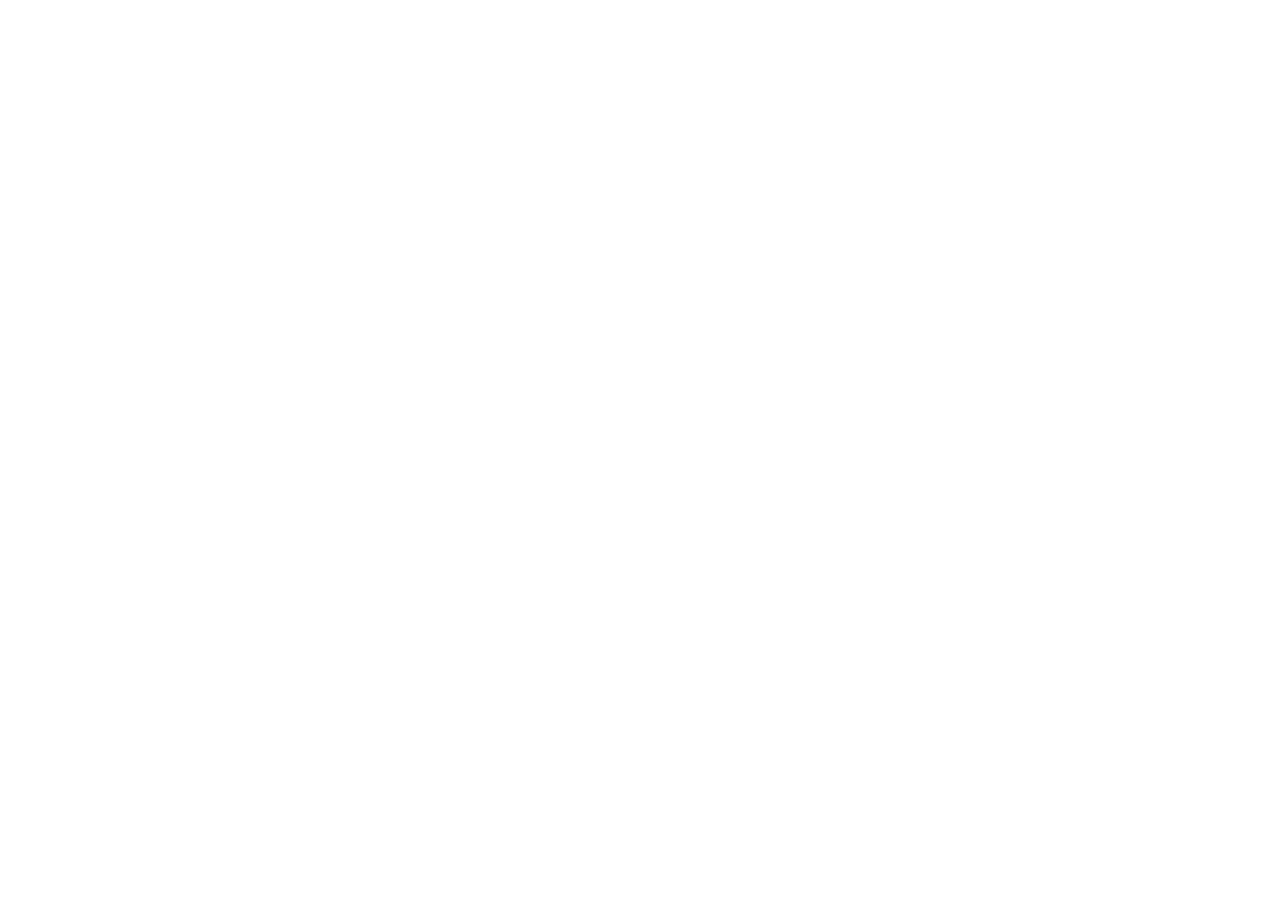
==== index.html @ 41c32188 "docs changes" ====
<!DOCTYPE html>
<html lang="en">
<head>
	<meta charset="UTF-8"/>
	<link rel="icon" type="image/svg+xml" href="/vite.svg"/>
	<meta name="viewport" content="width=device-width, initial-scale=1.0"/>
	<link href='https://unpkg.com/boxicons@2.1.4/css/boxicons.min.css' rel='stylesheet'>
	<link rel="preconnect" href="https://fonts.googleapis.com">
	<link rel="preconnect" href="https://fonts.gstatic.com" crossorigin>
	<link href="https://fonts.googleapis.com/css2?family=Quicksand:wght@300;400;500;600;700&display=swap" rel="stylesheet">
	<title>Docs | Artific UI</title>
	<link rel="stylesheet" href="/css/prism.css">
  <script type="module" crossorigin src="/assets/index-a09e6e87.js"></script>
  <link rel="modulepreload" crossorigin href="/assets/index-4036b115.js">
  <link rel="modulepreload" crossorigin href="/assets/index-681e4b07-a732b956.js">
  <link rel="stylesheet" href="/assets/index-49e34a03.css">
</head>
<body>
<div id="root"></div>
<!--<script src="/js/bootstrap.js"></script>-->

</body>
</html>
---- css/prism.css ----
code[class*=language-], pre[class*=language-] {
	color: #000;
	background: 0 0;
	text-shadow: none;
	font-family: Consolas, Monaco, 'Andale Mono', 'Ubuntu Mono', monospace;
	font-size: 1em;
	text-align: left;
	white-space: pre;
	word-spacing: normal;
	word-break: normal;
	word-wrap: normal;
	line-height: 1.5;
	-moz-tab-size: 4;
	-o-tab-size: 4;
	tab-size: 4;
	-webkit-hyphens: none;
	-moz-hyphens: none;
	-ms-hyphens: none;
	hyphens: none
}


.code-preview.dark-preview .code-preview-body, .code-preview.dark-preview .code-preview-body pre {
	background: #001e3c;
	text-shadow: none !important
}

.code-preview.dark-preview code[class*=language-], .code-preview.dark-preview pre[class*=language-] {
	color: #fff9c7;
	background: 0 0;
	text-shadow: none
}

.code-preview.dark-preview code[class*=language-] ::selection, .code-preview.dark-preview code[class*=language-]::selection, .code-preview.dark-preview pre[class*=language-] ::selection, .code-preview.dark-preview pre[class*=language-]::selection {
	text-shadow: none;
	background: hsl(210deg 100% 19% / 72%)
}

.code-preview.dark-preview .token.boolean, .code-preview.dark-preview .token.constant, .code-preview.dark-preview .token.number, .code-preview.dark-preview .token.property, .code-preview.dark-preview .token.symbol, .code-preview.dark-preview .token.tag, .token.deleted {
	color: #da00ffe6
}

.code-preview.dark-preview .token.punctuation {
	color: rgb(167 199 216)
}

.code-preview.dark-preview .token.atrule, .code-preview.dark-preview .token.attr-value, .code-preview.dark-preview .token.keyword {
	color: #25d393
}

.code-preview.dark-preview .language-css .token.string, .code-preview.dark-preview .style .token.string, .code-preview.dark-preview .token.entity, .code-preview.dark-preview .token.operator, .code-preview.dark-preview .token.url {
	color: #25d393
}

.code-preview.dark-preview .token.attr-name, .code-preview.dark-preview .token.builtin, .code-preview.dark-preview .token.selector, .code-preview.dark-preview .token.string, .token.char, .token.inserted {
	color: #2196f3
}

.code-preview.dark-preview .line-numbers > span:before {
	color: #708090
}

.code-preview.dark-preview .language-css .token.string, .code-preview.dark-preview .style .token.string, .code-preview.dark-preview .token.entity, .code-preview.dark-preview .token.operator, .code-preview.dark-preview .token.url {
	background: hsl(210deg 100% 19% / 57%)
}

code[class*=language-] ::-moz-selection, code[class*=language-]::-moz-selection, pre[class*=language-] ::-moz-selection, pre[class*=language-]::-moz-selection {
	text-shadow: none;
	background: #b3d4fc
}

code[class*=language-] ::selection, code[class*=language-]::selection, pre[class*=language-] ::selection, pre[class*=language-]::selection {
	text-shadow: none;
	background: rgba(141, 192, 255, .32)
}

@media print {
	code[class*=language-], pre[class*=language-] {
		text-shadow: none
	}
}

pre[class*=language-] {
	padding: 1em;
	margin: 0;
	overflow: auto
}


:not(pre) > code[class*=language-] {
	padding: .1em;
	border-radius: .3em;
	white-space: normal
}

.token.cdata, .token.comment, .token.doctype, .token.prolog {
	color: #708090
}

.token.punctuation {
	color: #999
}

.token.namespace {
	opacity: .7
}

.token.boolean, .token.constant, .token.deleted, .token.number, .token.property, .token.symbol, .token.tag {
	color: #750e86
}

.token.attr-name, .token.builtin, .token.char, .token.inserted, .token.selector, .token.string {
	color: #d94c20
}

.language-css .token.string, .style .token.string, .token.entity, .token.operator, .token.url {
	color: #9a6e3a;
	background: hsla(0, 0%, 100%, .5)
}

.token.atrule, .token.attr-value, .token.keyword {
	color: #2cffeb
}

.token.class-name, .token.function {
	color: #dd4a68
}

.token.important, .token.regex, .token.variable {
	color: #e90
}

.token.bold, .token.important {
	font-weight: 700
}

.token.italic {
	font-style: italic
}

.token.entity {
	cursor: help
}

pre[class*=language-].line-numbers {
	position: relative;
	padding-left: 0;
	counter-reset: linenumber
}

pre[class*=language-].line-numbers > code {
	position: relative;
	white-space: inherit
}

.line-numbers-rows > span {
	display: block;
	counter-increment: linenumber;
	font-size: 12px
}

.code-preview-footer {
	padding: 15px;
	border-top: 1px solid #dcdcdc;
	margin-top: 10px
}

.line-numbers-rows > span:before {
	content: counter(linenumber);
	color: #999;
	display: block;
	padding-right: .8em;
	text-align: right
}


/*==============================DARK MODE===================*/
.dark-mode-code .language-css .token.string,
.dark-mode-code .style .token.string,
.dark-mode-code .token.entity,
.dark-mode-code .token.operator,
.dark-mode-code .token.url {
	color: #69bdff;
	background: hsl(207deg 90% 54% / 27%);
	border-radius: 10px;
}

.dark-mode-code code[class*=language-], pre[class*=language-] {
	color: #fff9e4;
}

.dark-mode-code .token.attr-name,
.dark-mode-code .token.builtin,
.dark-mode-code .token.char,
.dark-mode-code .token.inserted,
.dark-mode-code .token.selector,
.dark-mode-code .token.string {
	color: #00f633;
}
---- assets/index-49e34a03.css ----
@import"https://unpkg.com/boxicons@2.1.1/css/boxicons.min.css";@import"https://fonts.googleapis.com/css2?family=Nunito+Sans:ital,wght@0,200;0,300;0,400;0,600;0,700;0,800;0,900;1,200;1,300;1,400;1,600;1,700;1,800;1,900&display=swap";*{outline:0;box-sizing:border-box}html{box-sizing:border-box;-webkit-font-smoothing:antialiased}html,body{font-family:var(--body-font)!important;font-weight:500!important;font-size:1rem}h1,h2,h3,h4,h5,h6{font-family:var(--body-font)!important;font-weight:700!important}img{max-width:100%}:root{--body-font: "Quicksand", sans-serif;--theme-bg: #fff;--body-color: #46464e;--button-bg: rgb(243, 246, 249);--border-color: rgb(224, 227, 231);--video-bg: #252936;--delay: 0s;--stroke-width: 1.5;--stroke: var(--body-color);--stroke-line-cap: round;--stroke-line-join: round}body{color:var(--body-color);padding:0;margin:0;width:100%;min-height:100vh}.container-div{height:100vh;display:flex;overflow:hidden;width:100%;box-shadow:0 20px 50px #0000004d;position:relative}.sidebar{width:280px;height:100%;padding:20px;display:flex;flex-direction:column;flex-shrink:0;transition-duration:.2s;overflow-y:auto;overflow-x:hidden;background:var(--light)}.logo{width:30px;height:30px;align-items:center;justify-content:center}span.logo-span{text-transform:uppercase;font-size:23px;display:inline-block;margin-left:10px}.logo-expand{display:flex;align-items:center}.logo-expand{text-decoration:none;color:var(--dark);font-size:19px;font-weight:600;line-height:34px}.sidebar-link.is-active{background:var(--primary);font-weight:600;color:var(--primary-text)}.sidebar-link.is-active .display-icon{color:#fff}@-webkit-keyframes bottom{0%{transform:translateY(100px);opacity:0}to{opacity:1;transform:none}}@keyframes bottom{0%{transform:translateY(100px);opacity:0}to{opacity:1;transform:none}}.side-menu{display:flex;flex-direction:column}.side-menu a{display:flex;align-items:center;text-decoration:none;color:var(--body-color);z-index:1}.sidebar-link i.display-icon{font-size:18px;margin-right:10px;background:none;border-radius:50%;color:var(--primary-color)}.arrow-wrap{font-size:20px;line-height:0;margin-left:auto}.nested .sidebar-link{border-radius:10px}.sidebar-link{margin:3px 0;padding:7px 11px;border-radius:12px;font-size:14px;font-weight:600;position:relative}.sidebar-link:hover:not(.is-active){background:white}.side-menu.nested{padding-left:15px;position:relative}.side-menu.nested{margin-left:22px}.side-menu.nested:before{content:"";height:calc(100% - 10px);position:absolute;width:15px;background:none;left:-2px;top:-7px;border:none;border-bottom-left-radius:5px;border-color:#dcdcdc;border-left-width:2px;border-left-style:solid;border-bottom:2px solid gainsboro}.side-menu svg,.icon-svg{width:20px!important;height:20px!important;border-radius:10px;flex-shrink:0;margin-right:10px;stroke-width:var(--stroke-width)}.side-menu svg path,.icon-svg path{stroke-width:var(--stroke-width);stroke:var(--stroke);stroke-linecap:var(--stroke-line-cap);stroke-linejoin:var(--stroke-line-join)}.is-active svg path{stroke:#fff}.side-menu svg:hover{color:#fff}.side-title{font-size:12px;letter-spacing:.07em;margin-bottom:24px}code{margin:0 5px}.side-wrapper{border-bottom:1px solid var(--border-color);padding:25px 0;width:100%}.side-wrapper+.side-wrapper{border-bottom:none}.wrapper{display:flex;flex-direction:column;flex-grow:1;overflow:auto}.code-div{width:100%;position:relative;background:black;box-shadow:#64646f33 0 7px 29px;padding:15px;border-radius:13px;margin-bottom:20px}.code-div *{margin-bottom:0!important}.header{display:flex;align-items:center;flex-shrink:0;padding:12px 30px;background-color:#fffc;backdrop-filter:blur(10px);position:sticky;top:0;z-index:999;border:1px solid var(--border-color)}.progress-header-bar{position:sticky;top:63.6px;z-index:999}.search-bar{height:38px;display:flex;width:100%;max-width:250px;margin-left:auto;position:relative;cursor:pointer}.search-bar input{width:100%;height:100%;background-color:var(--button-bg);border-radius:10px;font-family:var(--body-font);font-size:14px;font-weight:600;padding:5px 16px 5px 35px;box-shadow:0 0 0 2px #868ca005;border:1px solid var(--border-color);color:#3e5060}.shortcut{position:absolute;right:10px;top:50%;transform:translateY(-50%);background:white!important}.search-icon{position:absolute!important;font-size:18px!important;color:var(--primary-color);border-width:1px!important;height:100%}.search-bar input::placeholder{color:#3e5060}.user-settings{display:flex;align-items:center;padding-left:20px;flex-shrink:0}.user-settings svg{width:10px;flex-shrink:0}@media screen and (max-width: 575px){.user-settings svg{display:none}}.user-settings .notify{position:relative}.user-settings .notify svg{width:20px;margin-left:24px;flex-shrink:0}.user-settings .notify .notification{width:8px;height:8px;border-radius:50%;background-color:#ec5252;position:absolute;right:1px;border:1px solid var(--theme-bg);top:-2px}@media screen and (max-width: 575px){.user-settings .notify .notification{display:none}}.user-img{width:30px;height:30px;flex-shrink:0;-o-object-fit:cover;object-fit:cover;border-radius:50%}.user-name{color:#fff;font-size:14px;margin:0 6px 0 12px}@media screen and (max-width: 575px){.user-name{display:none}}.main-container{gap:30px}.right-sidebar{position:sticky;top:112px;right:0;left:unset;max-height:calc(100vh - 224px);overflow:auto}.right-sidebar .side-menu{overflow:auto;height:100%;flex-wrap:wrap;display:block;padding-right:10px}.right-sidebar.sidebar{width:100%;border-radius:15px;padding:10px}.anim{-webkit-animation:bottom .8s var(--delay) both;animation:bottom .8s var(--delay) both}.main-header{font-size:30px;color:#fff;font-weight:700;padding-bottom:20px;position:sticky;top:0;left:0;background:linear-gradient(to bottom,#1f1d2b 0,#1f1d2b 78%,rgba(31,29,43,0) 100%);z-index:11}.main-blogs{display:flex;align-items:center;width:100%}.main-blog__author{display:flex;align-items:center;padding-bottom:10px}.main-blog__author.tips{flex-direction:column-reverse;align-items:flex-start}.main-blog__title{font-size:25px;max-width:60%;font-weight:600;letter-spacing:1px;color:#fff;margin-bottom:10px}.main-blog{background-image:url(https://assets.codepen.io/3364143/skate-removebg-preview.png);background-size:80%;background-position-x:141%;background-color:#31abbd;display:flex;flex-direction:column;width:100%;padding:15px 30px;border-radius:20px;align-self:stretch;overflow:hidden;position:relative;transition:background .3s;background-repeat:no-repeat;margin-bottom:30px}.main-blog+.main-blog .author-img{border-color:#ffffffbf;margin-top:14px}.main-blog+.main-blog .author-img__wrapper svg{border-color:#ffe6b2;color:#e7bb7d}.main-blog+.main-blog .author-detail{margin-left:0}.main-blog__time{background:rgba(21,13,13,.44);color:#fff;padding:3px 8px;font-size:12px;border-radius:6px;position:absolute;right:20px;bottom:20px}.author-img{width:42px;height:42px;border:1px solid rgba(255,255,255,.75);padding:4px;border-radius:50%;-o-object-fit:cover;object-fit:cover}.author-img__wrapper{position:relative;flex-shrink:0}.author-img__wrapper svg{width:16px;padding:2px;background-color:#fff;color:#0daabc;border-radius:50%;border:2px solid #0daabc;position:absolute;bottom:5px;right:0}.author-name{font-size:15px;color:#fff;font-weight:500;margin-bottom:0}.author-info{font-size:13px;font-weight:400;color:#fff}.author-detail{margin-left:10px}.seperate{width:3px;height:3px;display:inline-block;vertical-align:middle;border-radius:50%;background-color:#fff;margin:0 6px}@media screen and (max-width: 735px){.main-blogs{flex-wrap:wrap}.main-blog,.main-blog+.main-blog{width:100%}.main-blog+.main-blog{margin-left:0;margin-top:20px;background-size:cover}}::-webkit-scrollbar{width:6px;border-radius:10px}::-webkit-scrollbar-thumb{background-color:var(--secondary);border-radius:10px}button.btn.icon-btn{padding:calc(var(--btn-padding) / 1.3);border-width:1px!important;border-color:var(--border-color)!important;background:none!important}button.btn.icon-btn:hover{background:var(--button-bg)!important}button.icon-btn img{width:20px;height:20px}.sidebar-overlay{position:fixed;top:0;left:0;right:0;bottom:0;width:100%;height:100%;background:#00000033;z-index:9999;backdrop-filter:blur(10px)}button.icon-btn svg path{--stroke-width: 2px;stroke-width:var(--stroke-width);stroke:var(--primary-color);stroke-linecap:var(--stroke-line-cap);stroke-linejoin:var(--stroke-line-join)}button.btn.copy-btn{background:#353535;position:absolute;top:15px;right:15px;margin-right:0}.controls{margin:30px 0}.sidebar{transition:all .5s ease}.side-menu.nested{height:0;overflow:hidden}@media screen and (max-width: 1200px){.sidebar.left-sidebar{left:-100vh;position:fixed;z-index:9999;top:0;height:100vh;max-width:100%}.sidebar.left-sidebar.open{left:0}}@media screen and (max-width: 992px){.main-column{max-width:65%!important;width:65%!important;min-width:65%!important}.right-column{max-width:35%!important;width:35%!important;min-width:35%!important}}@media screen and (max-width: 650px){.main-column{max-width:100%!important;width:100%!important;min-width:100%!important;padding:0!important}.header{padding:10px 15px}.right-column,.header span.logo-span{display:none}button.btn.icon-btn{margin-right:0;margin-left:5px}.progress-header-bar{top:59.6px}.search-bar{width:151px}.lg-show button.btn.icon-btn{margin-left:0}.search-bar input{font-size:12px}.user-settings{padding-left:5px}}@media screen and (max-width: 400px){.search-bar{display:none}.user-settings{margin-left:auto}.progress-header-bar{top:55.2px}}:root{--accordion-box-shadow: rgba(0, 0, 0, .1) 0px 1px 2px 0px;--accordion-border-radius: 5px;--accordion-padding: 15px;--accordion-font-size: 16px;--accordion-margin: 10px;--accordion-border-width: 2px;--accordion-background: white;--accordion-background-color: white;--accordion-text: inherit}._accordion_zapda_25{font-family:Nunito Sans,sans-serif,system-ui,-apple-system,Segoe UI,Roboto,Helvetica Neue,Arial,Noto Sans,Liberation Sans,sans-serif,"Apple Color Emoji","Segoe UI Emoji",Segoe UI Symbol,"Noto Color Emoji";line-height:1.5;font-weight:400;font-size:var(--font-size);-moz-box-shadow:var(--accordion-box-shadow);-webkit-box-shadow:var(--accordion-box-shadow);box-shadow:var(--accordion-box-shadow);border-radius:var(--accordion-border-radius);margin-bottom:var(--accordion-margin)}._accordion-header_zapda_49{color:var(--accordion-text);padding:var(--accordion-padding);border-radius:var(--accordion-border-radius);font-weight:600;position:relative;padding-right:calc(var(--accordion-padding) * 3);cursor:pointer;background:var(--accordion-background);user-select:none;border:none;width:100%;text-align:left}._accordion-header_zapda_49:focus{outline:2px solid red}._accordion-header_zapda_49:before{position:absolute;content:"";top:calc(50% - 5px);right:calc(var(--accordion-margin) + 15px);width:calc(var(--accordion-font-size) - 6px);height:calc(var(--accordion-font-size) - 6px);border:2px solid var(--accordion-text);-webkit-transform:rotate(-45deg);-ms-transform:rotate(-45deg);transform:rotate(-45deg);transform-origin:center;border-top:0;border-left:0}._accordion-open_zapda_119 ._accordion-header_zapda_49:before{-webkit-transform:rotate(45deg) translateY(-50%);-ms-transform:rotate(45deg) translateY(-50%);transform:rotate(45deg) translateY(-50%)}._accordion-text_zapda_131{color:inherit;font-weight:600;display:flex;align-items:center}._accordion-disabled_zapda_145{cursor:not-allowed;opacity:.8}._accordion-icon-left_zapda_155{margin:0 var(--accordion-margin) 0 0}._accordion-icon-right_zapda_163{margin:0 0 0 auto;font-size:var(--accordion-font-size)}._accordion-indicator-left_zapda_173 ._accordion-header_zapda_49:before{right:unset;left:calc(var(--accordion-margin) + 8px)}._accordion-indicator-left_zapda_173 ._accordion-header_zapda_49{padding-right:var(--accordion-padding);padding-left:calc(var(--accordion-padding) * 3)}._accordion-panel_zapda_193{margin:0 0 var(--accordion-margin) 0;padding:0 var(--accordion-padding) 0 var(--accordion-padding);border-radius:0 0 var(--accordion-border-radius) var(--accordion-border-radius);height:0;overflow:hidden}._accordion-open_zapda_119 ._accordion-panel_zapda_193{height:inherit}._accordion-body_zapda_217{color:var(--text)}._accordion-body_zapda_217 :last-child{margin-bottom:0}._accordion-rounded_zapda_237{--accordion-border-radius: 10px}._accordion-no-radius_zapda_245{--accordion-border-radius: 0px}._accordion-pill_zapda_253{--accordion-border-radius: 50px}._accordion-pill_zapda_253 ._accordion-header_zapda_49{padding:var(--accordion-padding) calc(var(--accordion-padding) * 3) var(--accordion-padding) calc(var(--accordion-padding) * 2)}._accordion-primary_zapda_275{--accordion-background: var(--primary);--accordion-background-color: var(--primary-color);--accordion-text: var(--primary-text)}._accordion-secondary_zapda_287{--accordion-background: var(--secondary);--accordion-background-color: var(--secondary-color);--accordion-text: var(--secondary-text)}._accordion-light_zapda_299{--accordion-background: var(--light);--accordion-background-color: var(--light-color);--accordion-text: var(--light-text)}._accordion-dark_zapda_311{--accordion-background: var(--dark);--accordion-background-color: var(--dark-color);--accordion-text: var(--dark-text)}._accordion-outlined_zapda_331 ._accordion_zapda_25{border:var(--accordion-border-width) solid var(--accordion-background)}._accordion-outlined_zapda_331 ._accordion-header_zapda_49{border-radius:calc(var(--accordion-border-radius) - 3px)}._accordion-outlined_zapda_331 ._accordion_zapda_25 ._accordion-panel_zapda_193{margin-bottom:0}._accordion-separate_zapda_355 ._accordion_zapda_25{-moz-box-shadow:none;-webkit-box-shadow:none;box-shadow:none}._accordion-separate_zapda_355 ._accordion-panel_zapda_193{margin:var(--accordion-margin) 0;background:var(--accent-bg);border-radius:var(--accordion-border-radius)}._accordion-attached_zapda_379{-moz-box-shadow:var(--accordion-box-shadow);-webkit-box-shadow:var(--accordion-box-shadow);box-shadow:var(--accordion-box-shadow);border-radius:var(--accordion-border-radius)}._accordion-attached_zapda_379 ._accordion_zapda_25{box-shadow:none}._accordion-attached_zapda_379 ._accordion_zapda_25,._accordion-attached_zapda_379 ._accordion_zapda_25 ._accordion-panel_zapda_193{margin-bottom:0}._accordion-attached_zapda_379 ._accordion_zapda_25 ._accordion-header_zapda_49{border-radius:0;border-bottom:var(--accordion-border-width) solid var(--border-color)}._accordion-attached_zapda_379 ._accordion_zapda_25:first-child ._accordion-header_zapda_49{border-top-left-radius:var(--accordion-border-radius);border-top-right-radius:var(--accordion-border-radius)}._accordion-attached_zapda_379 ._accordion_zapda_25:last-child ._accordion-header_zapda_49{border-bottom-left-radius:var(--accordion-border-radius);border-bottom-right-radius:var(--accordion-border-radius)}._accordion-extra-large_zapda_445{--accordion-padding: 25px;--accordion-font-size: 20px;--accordion-margin: 20px}._accordion-large_zapda_457{--accordion-padding: 20px;--accordion-font-size: 18px;--accordion-margin: 15px}._accordion-small_zapda_469{--accordion-padding: 10px;--accordion-font-size: 14px;--accordion-margin: 13px}._accordion-extra-small_zapda_481{--accordion-padding: 5px;--accordion-font-size: 13px;--accordion-margin: 5px}:root{--main-bg: #fff;--bg-alt: #dddddd2b;--font-size: 1rem;--text: hsla(222, 26%, 25%, 1);--link-color: hsla(231, 86%, 59%, 1);--scroll-bg: #f1f1f1;--border-color: #eeeeee;--accent-bg: #f4f4f4;--hover-box-shadow: hsla(240, 2%, 90%, 1);--z-index-dropdown: 1000;--z-index-sticky: 1020;--z-index-fixed: 1030;--z-index-modal-backdrop: 1040;--z-index-offcanvas: 1050;--z-index-modal: 1060;--z-index-popover: 1070;--z-index-tooltip: 1080;--primary: hsla(235, 100%, 50%, 1);--primary-color: var(--primary);--primary-text: hsl(0, 0%, 100%);--primary-hover: hsla(230, 87%, 45%, 1);--primary-color-hover: var(--primary-hover);--primary-text-hover: white;--primary-hover-box-shadow: hsla(235, 100%, 90%, 1);--secondary: hsla(332deg, 96%, 48%, 1);--secondary-color: var(--secondary);--secondary-text: hsl(0, 0%, 100%);--secondary-hover: hsla(332, 96%, 33%, 1);--secondary-color-hover: var(--secondary-hover);--secondary-text-hover: white;--secondary-hover-box-shadow: hsla(332, 96%, 90%, 1);--light: hsla(180, 23%, 95%, 1);--light-alt: var(--light);--light-color: var(--light);--light-text: hsl(221, 18%, 34%);--light-hover: hsla(180, 23%, 90%, 1);--light-color-hover: var(--light-hover);--light-text-hover: white;--light-hover-box-shadow: hsla(180, 23%, 90%, 1);--dark: hsla(0, 0%, 16%, 1);--dark-color: var(--dark);--dark-text: hsl(0, 0%, 100%);--dark-hover: hsla(0, 0%, 11%, 1);--dark-color-hover: var(--dark-hover);--dark-text-hover: white;--dark-hover-box-shadow: hsla(0, 0%, 90%, 1)}@font-face{font-family:Segoe UI;src:url(https://static2.sharepointonline.com/files/fabric/assets/fonts/segoeui-westeuropean/segoeui-light.woff2) format("woff2"),url(https://static2.sharepointonline.com/files/fabric/assets/fonts/segoeui-westeuropean/segoeui-light.woff) format("woff");font-weight:100;font-style:normal}@font-face{font-family:Segoe UI;src:url(https://static2.sharepointonline.com/files/fabric/assets/fonts/segoeui-westeuropean/segoeui-semilight.woff2) format("woff2"),url(https://static2.sharepointonline.com/files/fabric/assets/fonts/segoeui-westeuropean/segoeui-semilight.woff) format("woff");font-weight:300;font-style:normal}@font-face{font-family:Segoe UI;src:url(https://static2.sharepointonline.com/files/fabric/assets/fonts/segoeui-westeuropean/segoeui-regular.woff2) format("woff2"),url(https://static2.sharepointonline.com/files/fabric/assets/fonts/segoeui-westeuropean/segoeui-regular.woff) format("woff");font-weight:400;font-style:normal}@font-face{font-family:Segoe UI;src:url(https://static2.sharepointonline.com/files/fabric/assets/fonts/segoeui-westeuropean/segoeui-semibold.woff2) format("woff2"),url(https://static2.sharepointonline.com/files/fabric/assets/fonts/segoeui-westeuropean/segoeui-semibold.woff) format("woff");font-weight:600;font-style:normal}*,:after,:before{-moz-box-sizing:border-box;-webkit-box-sizing:border-box;box-sizing:border-box;-moz-transition:all .5s ease;-webkit-transition:all .5s ease;-o-transition:all .5s ease;transition:all .5s ease;outline:0}@media (prefers-reduced-motion: no-preference){:root{scroll-behavior:smooth}}html,body{margin:0;font-family:Nunito Sans,sans-serif,system-ui,-apple-system,Segoe UI,Roboto,Helvetica Neue,Arial,Noto Sans,Liberation Sans,sans-serif,"Apple Color Emoji","Segoe UI Emoji",Segoe UI Symbol,"Noto Color Emoji";line-height:1.5;font-weight:400;font-size:var(--font-size);-webkit-text-size-adjust:100%;background-color:#fff;-webkit-tap-highlight-color:transparent;color:var(--text)}h1,h2,h3,h4,h5,h6{font-family:Nunito Sans,sans-serif,system-ui,-apple-system,Segoe UI,Roboto,Helvetica Neue,Arial,Noto Sans,Liberation Sans,sans-serif,"Apple Color Emoji","Segoe UI Emoji",Segoe UI Symbol,"Noto Color Emoji";margin-top:0;font-weight:600;line-height:1.2;margin-bottom:0}h1{font-size:calc(1.375rem + 1.5vw)}@media (min-width: 1200px){h1{font-size:2.5rem}}h2{font-size:calc(1.325rem + .9vw)}@media (min-width: 1200px){h2{font-size:2rem}}h3{font-size:calc(1.3rem + .6vw)}@media (min-width: 1200px){h3{font-size:1.75rem}}h4{font-size:calc(1.275rem + .3vw)}@media (min-width: 1200px){h4{font-size:1.5rem}}h5{font-size:1.25rem}h6{font-size:1rem}p{margin-top:0;margin-bottom:0}b,strong{font-weight:bolder}small{font-size:.875em}mark{padding:.2em;background-color:#fcf8e3}sub,sup{position:relative;font-size:.75em;line-height:0;vertical-align:baseline}sub{bottom:-.25em}sup{top:-.5em}pre,code,kbd,samp{font-family:SFMono-Regular,Menlo,Monaco,Consolas,Liberation Mono,Courier New,monospace;font-size:1em;direction:ltr;unicode-bidi:bidi-override}pre{display:block;margin-top:0;margin-bottom:1rem;overflow:auto;font-size:.875em}pre code{font-size:inherit;color:inherit;word-break:normal}code{font-size:.875em;color:#d63384;word-wrap:break-word}a>code{color:inherit}kbd{padding:.2rem .4rem;font-size:.875em;color:#fff;background-color:#212529;border-radius:.2rem}kbd kbd{padding:0;font-size:1em;font-weight:700}figure{margin:0 0 1rem}table{caption-side:bottom;border-collapse:collapse}caption{padding-top:.5rem;padding-bottom:.5rem;color:#6c757d;text-align:left}th{text-align:inherit;text-align:-webkit-match-parent}thead,tbody,tfoot,tr,td,th{border-color:inherit;border-style:solid;border-width:0}label{display:inline-block}button:focus:not(:focus-visible){outline:0}input,button,select,optgroup,textarea{margin:0;font-family:inherit;font-size:inherit;line-height:inherit}button,select{text-transform:none}[role=button]{cursor:pointer}select{word-wrap:normal}select:disabled{opacity:1}hr{margin:.5rem 0;color:inherit;background-color:gray;border:0}hr:not([size]){height:1px}img,svg{vertical-align:middle}svg{vertical-align:middle}[tabindex="-1"]:focus:not(:focus-visible){outline:0!important}input:focus{outline:none}button{outline:none;cursor:pointer}a{text-decoration:none}a:not([href]):not([class]),a:not([href]):not([class]):hover{color:inherit;text-decoration:none}dl,ol,ul{margin-top:0;margin-bottom:1rem}:root{--alert-box-shadow: rgba(0, 0, 0, .1) 0px 1px 2px 0px;--alert-box-shadow-hover: rgba(0, 0, 0, .1) 0px 1px 3px 0px, rgba(0, 0, 0, .06) 0px 1px 2px 0px;--alert-border-radius: 5px;--alert-font-size: 16px;--alert-margin: 15px;--alert-border-width: 2px;--alert-padding: 15px;--alert-bg-alt: #dddddd2b;--alert-background: #f8f8f8;--alert-background-color: #f8f8f8;--alert-text: #f8f8f8}._alert_ydlrw_29{width:100%;padding:var(--alert-padding) calc(calc(var(--alert-padding) + 3px) + calc(var(--alert-font-size) + 9px)) var(--alert-padding) calc(var(--alert-padding) + 3px);border-radius:var(--alert-border-radius);-webkit-box-shadow:var(--alert-box-shadow);box-shadow:var(--alert-box-shadow);background:var(--alert-background);color:var(--alert-text);margin:0 0 var(--alert-font-size);position:relative;z-index:9;font-size:var(--alert-font-size);font-family:Nunito Sans,sans-serif;border:var(--alert-border-width) solid none}._alert_ydlrw_29:hover{-moz-box-shadow:var(--alert-box-shadow-hover);-webkit-box-shadow:var(--alert-box-shadow-hover);box-shadow:var(--alert-box-shadow-hover)}._alert_ydlrw_29 ._close_ydlrw_73{position:absolute;border:none;background:none;color:inherit;font-size:var(--alert-font-size);font-weight:700;line-height:0;display:-webkit-box;display:-ms-flexbox;display:flex;-webkit-box-align:center;-ms-flex-align:center;align-items:center;-webkit-box-pack:center;-ms-flex-pack:center;justify-content:center;cursor:pointer;outline:none;width:calc(var(--alert-font-size) + 9px);height:calc(var(--alert-font-size) + 9px);border-radius:50px;top:50%;transform:translateY(-50%);right:var(--alert-margin)}._alert_ydlrw_29 ._close_ydlrw_73:hover{background:var(--alert-bg-alt);-webkit-box-shadow:0 0 32px rgba(0,0,0,.08);box-shadow:0 0 32px #00000014}._alert_ydlrw_29 *:last-child{margin-bottom:0}._alert_ydlrw_29 a{color:inherit;font-weight:700;text-decoration:underline}._alert-rounded_ydlrw_163{--alert-border-radius: 10px}._alert-no-radius_ydlrw_171{--alert-border-radius: 0px}._alert-pill_ydlrw_179{--alert-border-radius: 50px}._alert-primary_ydlrw_191{--alert-background: var(--primary);--alert-background-color: var(--primary-color);--alert-text: var(--primary-text)}._alert-secondary_ydlrw_203{--alert-background: var(--secondary);--alert-background-color: var(--secondary-color);--alert-text: var(--secondary-text)}._alert-light_ydlrw_215{--alert-background: var(--light);--alert-background-color: var(--light-color);--alert-text: var(--light-text)}._alert-dark_ydlrw_227{--alert-background: var(--dark);--alert-background-color: var(--dark-color);--alert-text: var(--dark-text)}._alert-outline_ydlrw_243{color:var(--primary-color);background:var(--main-bg);border:var(--alert-border-width) solid}._alert-outline_ydlrw_243._alert-primary_ydlrw_191{color:var(--primary-color)}._alert-outline_ydlrw_243._alert-secondary_ydlrw_203{color:var(--secondary-color)}._alert-outline_ydlrw_243._alert-light_ydlrw_215{color:var(--light-color)}._alert-outline_ydlrw_243._alert-dark_ydlrw_227{color:var(--dark-color)}._alert-note_ydlrw_287{background:var(--alert-bg-alt)!important;box-shadow:none;border:none;border-left-width:calc(var(--alert-border-width) + 1px);border-left-style:solid}._alert-note-top_ydlrw_303{border:none;border-top-width:calc(var(--alert-border-width) + 1px);border-top-style:solid}._alert-note-right_ydlrw_315{border:none;border-right-width:calc(var(--alert-border-width) + 1px);border-right-style:solid}._alert-note-bottom_ydlrw_327{border:none;border-bottom-width:calc(var(--alert-border-width) + 1px);border-bottom-style:solid}@media screen and (max-width: 500px){._alert_ydlrw_29{--alert-padding: 10px;--alert-font-size: 14px}}._alert-extra-large_ydlrw_357{--alert-padding: 30px;--alert-font-size: 20px}._alert-large_ydlrw_367{--alert-padding: 20px;--alert-font-size: 18px}._alert-small_ydlrw_377{--alert-margin: 8px;--alert-padding: 10px;--alert-font-size: 14px}._alert-extra-small_ydlrw_389{--alert-margin: 5px;--alert-padding: 5px;--alert-font-size: 13px}:root{--avatar-box-shadow: rgba(0, 0, 0, .1) 0px 1px 2px 0px;--avatar-box-shadow-hover: rgba(0, 0, 0, .1) 0px 1px 3px 0px, rgba(0, 0, 0, .06) 0px 1px 2px 0px;--avatar-border-radius: 50%;--avatar-font-size: 14px;--avatar-margin: 15px;--avatar-border-width: 2px;--avatar-padding: 0px;--avatar-background: white;--avatar-background-color: white;--avatar-text: inherit}._avatar_cniyo_27{position:relative;display:inline-flex;-webkit-box-align:center;align-items:center;-webkit-box-pack:center;justify-content:center;vertical-align:middle;flex-shrink:0;width:calc(var(--avatar-font-size) * 2.5);height:calc(var(--avatar-font-size) * 2.5);overflow:hidden;user-select:none;color:#121212;padding:var(--avatar-padding);border-radius:var(--avatar-border-radius);-webkit-box-shadow:var(--avatar-box-shadow);box-shadow:var(--avatar-box-shadow);background:var(--avatar-background);z-index:9;font-size:var(--avatar-font-size);border:var(--avatar-border-width) solid none;text-overflow:clip;text-align:center}._avatar-image_cniyo_79{object-fit:cover;width:100%;height:100%;object-position:center}._avatar_cniyo_27:hover{-moz-box-shadow:var(--avatar-box-shadow-hover);-webkit-box-shadow:var(--avatar-box-shadow-hover);box-shadow:var(--avatar-box-shadow-hover)}._avatar-text_cniyo_105{color:var(--avatar-text)}._avatar-rounded_cniyo_115{--avatar-border-radius: 10px}._avatar-no-radius_cniyo_123{--avatar-border-radius: 0px}._avatar-pill_cniyo_131{--avatar-border-radius: 50px}._avatar-primary_cniyo_145{--avatar-background: var(--primary);--avatar-background-color: var(--primary-color);--avatar-text: var(--primary-text)}._avatar-secondary_cniyo_157{--avatar-background: var(--secondary);--avatar-background-color: var(--secondary-color);--avatar-text: var(--secondary-text)}._avatar-light_cniyo_169{--avatar-background: var(--light);--avatar-background-color: var(--light-color);--avatar-text: var(--light-text)}._avatar-dark_cniyo_181{--avatar-background: var(--dark);--avatar-background-color: var(--dark-color);--avatar-text: var(--dark-text)}._avatar-outline_cniyo_199{border:var(--avatar-border-width) solid var(--avatar-background-color);color:var(--primary-color);background:var(--main-bg)}._avatar-outline_cniyo_199 ._avatar-text_cniyo_105{color:var(--avatar-background-color)}._avatar-outline_cniyo_199._avatar-primary_cniyo_145{--avatar-text: var(--primary-color)}._avatar-outline_cniyo_199._avatar-secondary_cniyo_157{--avatar-text: var(--secondary-color)}._avatar-outline_cniyo_199._avatar-light_cniyo_169{--avatar-text: var(--light-color)}._avatar-outline_cniyo_199._avatar-dark_cniyo_181{--avatar-text: var(--dark-color)}._avatar-fluid_cniyo_251{--avatar-padding: 3px;background:var(--main-bg)}._avatar-fluid_cniyo_251 ._avatar-text_cniyo_105{background:var(--avatar-background);border-radius:var(--avatar-border-radius);width:100%;height:100%;display:flex;align-items:center;justify-content:center}._avatar-fluid_cniyo_251 ._avatar-image_cniyo_79{border-radius:var(--avatar-border-radius)}@media screen and (max-width: 500px){._avatar_cniyo_27{--avatar-padding: 10px;--avatar-font-size: 14px}}._avatar-extra-large_cniyo_309{--avatar-font-size: 22px}._avatar-large_cniyo_317{--avatar-font-size: 18px}._avatar-small_cniyo_325{--avatar-font-size: 10px}._avatar-extra-small_cniyo_333{--avatar-font-size: 6px}._avatar-group_cniyo_341{display:flex;align-items:center}._avatar-group_cniyo_341>._avatar_cniyo_27{margin-left:calc(0px - var(--avatar-font-size))}:root{--badge-box-shadow: rgba(0, 0, 0, .1) 0px 1px 2px 0px;--badge-box-shadow-hover: rgba(0, 0, 0, .1) 0px 1px 3px 0px, rgba(0, 0, 0, .06) 0px 1px 2px 0px;--badge-border-radius: 5px;--badge-font-size: 14px;--badge-margin: 15px;--badge-border-width: 2px;--badge-padding: 3px;--badge-background: white;--badge-background-color: white;--badge-text: inherit}._badge_1u2f9_27{position:relative;display:inline-flex;-webkit-box-align:center;align-items:center;-webkit-box-pack:center;justify-content:center;flex-shrink:0;min-width:calc(var(--badge-font-size) * 1.5);height:calc(var(--badge-font-size) * 1.5);overflow:hidden;user-select:none;color:var(--badge-text);padding:var(--badge-padding) calc(var(--badge-padding) * 2);border-radius:var(--badge-border-radius);-webkit-box-shadow:var(--badge-box-shadow);box-shadow:var(--badge-box-shadow);background:var(--badge-background);z-index:9;font-size:calc(var(--badge-font-size) - 2px);border:var(--badge-border-width) solid none;text-overflow:clip;line-height:0;text-align:center;cursor:pointer}._badge-group_1u2f9_81{display:flex}._badge-group_1u2f9_81>._badge-group_1u2f9_81:not(:last-child)>._badge_1u2f9_27,._badge-group_1u2f9_81>._badge_1u2f9_27:not(:last-child):not(._dropdown-toggle_1u2f9_91){border-top-right-radius:0;border-bottom-right-radius:0}._badge-group_1u2f9_81>._badge-group_1u2f9_81:not(:first-child)>._badge_1u2f9_27,._badge-group_1u2f9_81>._badge_1u2f9_27:nth-child(n+3),._badge-group_1u2f9_81>:not(._btn-check_1u2f9_101)+._badge_1u2f9_27{border-top-left-radius:0;border-bottom-left-radius:0}._badge-image_1u2f9_113{object-fit:cover;width:100%;height:100%;object-position:center}._badge_1u2f9_27:hover{-moz-box-shadow:var(--badge-box-shadow-hover);-webkit-box-shadow:var(--badge-box-shadow-hover);box-shadow:var(--badge-box-shadow-hover)}._badge-rounded_1u2f9_141{--badge-border-radius: 10px}._badge-no-radius_1u2f9_149{--badge-border-radius: 0px}._badge-pill_1u2f9_157{--badge-border-radius: 50px}._badge-circular_1u2f9_165{--badge-border-radius: 50%;width:calc(var(--badge-font-size) * 1.5)}._badge-primary_1u2f9_181{--badge-background: var(--primary);--badge-background-color: var(--primary-color);--badge-text: var(--primary-text)}._badge-secondary_1u2f9_193{--badge-background: var(--secondary);--badge-background-color: var(--secondary-color);--badge-text: var(--secondary-text)}._badge-light_1u2f9_205{--badge-background: var(--light);--badge-background-color: var(--light-color);--badge-text: var(--light-text)}._badge-dark_1u2f9_217{--badge-background: var(--dark);--badge-background-color: var(--dark-color);--badge-text: var(--dark-text)}._badge-outline_1u2f9_235{border:var(--badge-border-width) solid var(--badge-background-color);background:var(--main-bg);color:var(--badge-background-color)}._badge-outline_1u2f9_235._badge-primary_1u2f9_181{color:var(--primary-color)}._badge-outline_1u2f9_235._badge-secondary_1u2f9_193{color:var(--secondary-color)}._badge-outline_1u2f9_235._badge-light_1u2f9_205{color:var(--light-color)}._badge-outline_1u2f9_235._badge-dark_1u2f9_217{color:var(--dark-color)}._badge-dot_1u2f9_279{--badge-padding: 0px;min-width:calc(var(--badge-font-size));width:calc(var(--badge-font-size));height:calc(var(--badge-font-size))}@media screen and (max-width: 500px){._badge_1u2f9_27{--badge-padding: 10px;--badge-font-size: 14px}}._badge-extra-large_1u2f9_313{--badge-font-size: 18px}._badge-large_1u2f9_321{--badge-font-size: 16px}._badge-small_1u2f9_329{--badge-font-size: 12px}._badge-extra-small_1u2f9_337{--badge-font-size: 10px}:root{--spinner-background-color: var(--primary-color);--spinner-border-radius: 5px;--spinner-font-size: 16px;--spinner-margin: 15px;--spinner-cursor: pointer;--spinner-border-width: 2px;--spinner-padding: 3px;--spinner-main-bg: #f8f8f8;--spinner-scale: 1}._spinner-ring_vvy2i_25{display:inline-block}._spinner-ring_vvy2i_25:after{content:" ";display:block;width:calc(var(--spinner-font-size) * 2);height:calc(var(--spinner-font-size) * 2);border-radius:50%;border:var(--spinner-border-width) solid var(--spinner-background-color);border-color:var(--spinner-background-color) transparent var(--spinner-background-color) transparent;animation:_spinner-ring_vvy2i_25 1.2s linear infinite}._spinner-default_vvy2i_57{display:inline-block;position:relative;width:calc(var(--spinner-font-size) * 2);height:calc(var(--spinner-font-size) * 2)}._spinner-default_vvy2i_57 div{box-sizing:border-box;display:block;position:absolute;width:calc(var(--spinner-font-size) * 2);height:calc(var(--spinner-font-size) * 2);border:var(--spinner-border-width) solid var(--spinner-background-color);border-radius:50%;animation:_spinner-default_vvy2i_57 1.2s cubic-bezier(.5,0,.5,1) infinite;border-color:var(--spinner-background-color) transparent transparent transparent}._spinner-default_vvy2i_57 div:nth-child(1){animation-delay:-.45s}._spinner-default_vvy2i_57 div:nth-child(2){animation-delay:-.3s}._spinner-default_vvy2i_57 div:nth-child(3){animation-delay:-.15s}@keyframes _spinner-default_vvy2i_57{0%{transform:rotate(0)}to{transform:rotate(360deg)}}._spinner-dots_vvy2i_141{display:inline-flex;flex-wrap:wrap;justify-content:center;align-items:center;gap:var(--spinner-padding);position:relative;width:calc(var(--spinner-font-size) * 2);height:calc(var(--spinner-font-size) * 2)}._spinner-dots_vvy2i_141 div{width:calc(calc(calc(var(--spinner-font-size) * 2) / 3) - var(--spinner-padding));height:calc(calc(calc(var(--spinner-font-size) * 2) / 3) - var(--spinner-padding));border-radius:50%;background:var(--spinner-background-color);animation:_spinner-dots_vvy2i_141 1.2s linear infinite}._spinner-dots_vvy2i_141 div:nth-child(1){animation-delay:0s}._spinner-dots_vvy2i_141 div:nth-child(2){animation-delay:-.4s}._spinner-dots_vvy2i_141 div:nth-child(3){animation-delay:-.8s}._spinner-dots_vvy2i_141 div:nth-child(4){animation-delay:-.4s}._spinner-dots_vvy2i_141 div:nth-child(5){animation-delay:-.8s}._spinner-dots_vvy2i_141 div:nth-child(6){animation-delay:-1.2s}._spinner-dots_vvy2i_141 div:nth-child(7){animation-delay:-.8s}._spinner-dots_vvy2i_141 div:nth-child(8){animation-delay:-1.2s}._spinner-dots_vvy2i_141 div:nth-child(9){animation-delay:-1.6s}@keyframes _spinner-dots_vvy2i_141{0%,to{opacity:1}50%{opacity:.5}}._spinner-ripple_vvy2i_271{display:inline-block;position:relative;width:calc(var(--spinner-font-size) * 2);height:calc(var(--spinner-font-size) * 2);transform:scale(var(--spinner-scale))}._spinner-ripple_vvy2i_271 div{position:absolute;border:4px solid var(--spinner-background-color);opacity:1;border-radius:50%;animation:_spinner-ripple_vvy2i_271 1s cubic-bezier(0,.2,.8,1) infinite}._spinner-ripple_vvy2i_271 div:nth-child(2){animation-delay:-.5s}@keyframes _spinner-ripple_vvy2i_271{0%{top:36px;left:36px;width:0;height:0;opacity:0}4.9%{top:36px;left:36px;width:0;height:0;opacity:0}5%{top:36px;left:36px;width:0;height:0;opacity:1}to{top:0px;left:0px;width:72px;height:72px;opacity:0}}._spinner-box_vvy2i_377{height:calc(calc(var(--spinner-font-size) * 3));width:calc(calc(var(--spinner-font-size) * 3))}._spinner-box_vvy2i_377:before,._spinner-box_vvy2i_377:after{border-radius:50%;content:"";display:block;height:var(--spinner-font-size);width:var(--spinner-font-size)}._spinner-box_vvy2i_377:before{animation:_ball1_vvy2i_1 1s infinite;background:var(--primary-color);box-shadow:calc(var(--spinner-font-size) * 1.5) 0 0 var(--secondary-color);margin-bottom:10px}._spinner-box_vvy2i_377:after{animation:_ball2_vvy2i_1 1s infinite;background:var(--secondary-color);box-shadow:calc(var(--spinner-font-size) * 1.5) 0 0 #fff}@keyframes _rotate_vvy2i_1{0%{transform:rotate(0) scale(.8)}50%{transform:rotate(360deg) scale(1.2)}to{transform:rotate(720deg) scale(.8)}}@keyframes _ball1_vvy2i_1{0%{box-shadow:calc(var(--spinner-font-size) * 1.5) 0 0 var(--secondary-color)}50%{box-shadow:0 0 0 var(--secondary-color);margin-bottom:0;transform:translate(var(--spinner-font-size),var(--spinner-font-size))}to{box-shadow:calc(var(--spinner-font-size) * 1.5) 0 0 var(--secondary-color);margin-bottom:10px}}@keyframes _ball2_vvy2i_1{0%{box-shadow:calc(var(--spinner-font-size) * 1.5) 0 0 var(--primary-color)}50%{box-shadow:0 0 0 var(--primary-color);margin-top:-10px;transform:translate(var(--spinner-font-size),var(--spinner-font-size))}to{box-shadow:calc(var(--spinner-font-size) * 1.5) 0 0 var(--primary-color);margin-top:0}}._spinner-primary_vvy2i_517{--spinner-background-color: var(--primary-color)}._spinner-secondary_vvy2i_525{--spinner-background-color: var(--secondary-color)}._spinner-light_vvy2i_533{--spinner-background-color: var(--light-color)}._spinner-dark_vvy2i_541{--spinner-background-color: var(--dark-color)}._spinner-extra-large_vvy2i_555{--spinner-font-size: 24px;--spinner-border-width: 6px}._spinner-large_vvy2i_567{--spinner-font-size: 20px;--spinner-border-width: 5px}._spinner-small_vvy2i_577{--spinner-border-width: 3px;--spinner-font-size: 12px}._spinner-extra-small_vvy2i_587{--spinner-border-width: 2px;--spinner-font-size: 8px}._spinner-ripple_vvy2i_271._spinner-extra-large_vvy2i_555{--spinner-scale: 2 }._spinner-ripple_vvy2i_271._spinner-large_vvy2i_567{--spinner-scale: 1.5 }._spinner-ripple_vvy2i_271._spinner-small_vvy2i_577{--spinner-scale: .5 }._spinner-ripple_vvy2i_271._spinner-extra-small_vvy2i_587{--spinner-scale: .3 }@keyframes _spinner-ring_vvy2i_25{0%{transform:rotate(0)}to{transform:rotate(360deg)}}:root{--gap: 10px}._space_1hgk7_9{display:flex;gap:var(--gap)}._space-direction-column_1hgk7_19>*{width:100%}._space-wrap_1hgk7_27{flex-wrap:wrap}._space-align-start_1hgk7_35{align-items:flex-start}._space-align-end_1hgk7_43{align-items:flex-end}._space-align-center_1hgk7_51{align-items:center}._space-align-baseline_1hgk7_59{align-items:baseline}:root{--btn-box-shadow: rgba(0, 0, 0, .1) 0px 1px 2px 0px;--btn-box-shadow-hover: rgba(0, 0, 0, .1) 0px 2px 4px 0px;--btn-border-radius: 5px;--btn-padding: 8px;--btn-font-size: 16px;--btn-margin: 10px;--btn-border-width: 2px;--btn-cursor: pointer;--btn-main-color: #ededed;--btn-background: #ededed;--btn-background-color: #ededed;--btn-text: inherit;--btn-color-hover: var(--primary-color);--btn-text-hover: var(--primary-text-hover);--btn-hover-box-shadow: var(--primary-hover-box-shadow);--gradient-hover: transparent}._btn_1wevm_39{color:var(--btn-text);font-family:Nunito Sans,sans-serif;font-size:var(--btn-font-size);background:var(--btn-background);padding:calc(var(--btn-padding) + var(--btn-border-width)) calc(calc(var(--btn-padding) * 3) + var(--btn-border-width));border:none;border-radius:var(--btn-border-radius);display:inline-flex;align-items:center;justify-content:center;flex-wrap:nowrap;text-align:center;-webkit-user-select:none;-moz-user-select:none;-ms-user-select:none;user-select:none;outline:none;cursor:var(--btn-cursor)!important;-moz-box-shadow:var(--btn-box-shadow);-webkit-box-shadow:var(--btn-box-shadow);box-shadow:var(--btn-box-shadow);-webkit-transition:all .3s ease-out;-o-transition:all .3s ease-out;transition:all .3s ease-out;position:relative;vertical-align:middle}._btn_1wevm_39:not(._btn-fullwidth_1wevm_97,._btn-disabled_1wevm_97,[disabled],._btn-text_1wevm_97,._btn-loading_1wevm_97,._btn-loading-grow_1wevm_97):active,._btn_1wevm_39:not(._btn-fullwidth_1wevm_97,._btn-disabled_1wevm_97,[disabled],._btn-text_1wevm_97,._btn-loading_1wevm_97,._btn-loading-grow_1wevm_97):focus-visible{transform:scale(.95)}._btn-disabled_1wevm_97:active,._btn_1wevm_39[disabled]:active,._btn-text_1wevm_97:active,._btn-loading_1wevm_97:active,._btn-loading-grow_1wevm_97:active,._btn-disabled_1wevm_97:active,._btn_1wevm_39[disabled]:active,._btn-text_1wevm_97:active,._btn-loading_1wevm_97:active,._btn-loading-grow_1wevm_97:focus-visible{transform:scale(1)!important}[data-ripple]{overflow:hidden;pointer-events:none;position:absolute;z-index:-1;top:0;bottom:0;right:0;left:0;border-radius:inherit}@keyframes _scale_up_1wevm_1{0%{transform:translate(-50%,-50%) scale(0);opacity:1}to{transform:translate(-50%,-50%) scale(1);opacity:0}}._btn_1wevm_39:not(._btn-disabled_1wevm_97,[disabled],._btn-loading_1wevm_97,._btn-loading-grow_1wevm_97):hover{-moz-box-shadow:var(--btn-box-shadow-hover);-webkit-box-shadow:var(--btn-box-shadow-hover);box-shadow:var(--btn-box-shadow-hover)}._btn_1wevm_39:not(._btn-disabled_1wevm_97,[disabled],._btn-loading_1wevm_97,._btn-loading-grow_1wevm_97,._btn-outline_1wevm_179):hover{background:var(--btn-color-hover);background-color:var(--btn-color-hover);border-color:var(--btn-color-hover);outline-color:var(--btn-color-hover)}._btn-disabled_1wevm_97:focus,._btn_1wevm_39[disabled]:focus,._btn-text_1wevm_97:focus{box-shadow:none!important}._btn_1wevm_39:not(._btn-disabled_1wevm_97,[disabled],._btn-text_1wevm_97):focus{box-shadow:0 0 0 calc(var(--btn-margin) - 8px) var(--btn-hover-box-shadow)}._btn_1wevm_39[disabled],._btn-disabled_1wevm_97{--btn-cursor: not-allowed;opacity:.8}._btn-rounded_1wevm_227{--btn-border-radius: 10px}._btn-pill_1wevm_235{--btn-border-radius: 50px}._btn-fullwidth_1wevm_97{width:100%}._btn_1wevm_39._btn-fullwidth_1wevm_97:active,._btn_1wevm_39._btn-fullwidth_1wevm_97:focus-visible{transform:scale(.99)}._btn-no-radius_1wevm_261{--btn-border-radius: 0px}._btn_1wevm_39:hover:not(._btn-outline_1wevm_179) ._btn-ripple_1wevm_269{background:var(--gradient-hover)}._btn_1wevm_39:hover{z-index:1}._btn-primary_1wevm_291{--btn-background: var(--primary);--btn-background-color: var(--primary-color);--btn-text: var(--primary-text);--btn-color-hover: var(--primary-hover);--gradient-hover: var(--primary-gradient-hover)}._btn-secondary_1wevm_307{--btn-background: var(--secondary);--btn-background-color: var(--secondary-color);--btn-text: var(--secondary-text);--btn-color-hover: var(--secondary-color-hover);--gradient-hover: var(--secondary-gradient-hover)}._btn-light_1wevm_323{--btn-background: var(--light);--btn-background-color: var(--light-color);--btn-text: var(--light-text);--btn-color-hover: var(--light-color-hover);--gradient-hover: var(--light-gradient-hover)}._btn-dark_1wevm_339{--btn-background: var(--dark);--btn-background-color: var(--dark-color);--btn-text: var(--dark-text);--btn-color-hover: var(--dark-color-hover);--gradient-hover: var(--dark-gradient-hover)}._btn-primary_1wevm_291:not(._btn-disabled_1wevm_97,[disabled],._btn-text_1wevm_97):focus{--btn-hover-box-shadow: var(--primary-hover-box-shadow)}._btn-secondary_1wevm_307:not(._btn-disabled_1wevm_97,[disabled],._btn-text_1wevm_97):focus{--btn-hover-box-shadow: var(--secondary-hover-box-shadow)}._btn-light_1wevm_323:not(._btn-disabled_1wevm_97,[disabled],._btn-text_1wevm_97):focus{--btn-hover-box-shadow: var(--light-hover-box-shadow)}._btn-dark_1wevm_339:not(._btn-disabled_1wevm_97,[disabled],._btn-text_1wevm_97):focus{--btn-hover-box-shadow: var(--dark-hover-box-shadow)}._btn-large_1wevm_403{--btn-padding: 10px;--btn-font-size: 18px}._btn-extra-large_1wevm_413{--btn-padding: 12px;--btn-font-size: 20px}._btn-small_1wevm_423{--btn-margin: 8px;--btn-padding: 6px;--btn-font-size: 14px}._btn-extra-small_1wevm_435{--btn-margin: 5px;--btn-padding: 3px;--btn-font-size: 13px}._btn-icon_1wevm_453{font-size:calc(var(--btn-font-size) + 4px);display:inline-flex;align-items:center;width:calc(var(--btn-font-size) + 4px);height:calc(var(--btn-font-size) + 4px)}._btn-icon_1wevm_453 *{width:100%;height:100%}._btn-text-div_1wevm_479{margin-top:-2px}._btn-icon-suffix_1wevm_487{margin-left:calc(var(--btn-margin) / 1.5);margin-right:calc(var(--btn-margin) / -1.5)}._btn-icon-prefix_1wevm_497{margin-left:calc(var(--btn-margin) / -1.5);margin-right:calc(var(--btn-margin) / 1.5)}._btn-outline_1wevm_179{border:var(--btn-border-width) solid var(--btn-background-color);background:var(--main-bg);color:var(--btn-background-color)}._btn-outline_1wevm_179._btn-primary_1wevm_291{color:var(--primary-color)}._btn-outline_1wevm_179._btn-secondary_1wevm_307{color:var(--secondary-color)}._btn-outline_1wevm_179._btn-light_1wevm_323{color:var(--light-color)}._btn-outline_1wevm_179._btn-dark_1wevm_339{color:var(--dark-color)}._btn_1wevm_39._btn-text_1wevm_97{background:none;box-shadow:none;border-color:transparent!important}._btn-text_1wevm_97:hover{box-shadow:none!important}@-webkit-keyframes _spinner-border_1wevm_1{to{transform:rotate(360deg)}}@keyframes _spinner-border_1wevm_1{to{transform:rotate(360deg)}}@-webkit-keyframes _spinner-grow_1wevm_1{0%{transform:scale(0)}50%{opacity:1;transform:none}}@keyframes _spinner-grow_1wevm_1{0%{transform:scale(0)}50%{opacity:1;transform:none}}._icon-btn_1wevm_653{padding:var(--btn-padding);margin:0 var(--btn-margin) 0 0}._icon-btn_1wevm_653 img,._icon-btn_1wevm_653 svg{width:var(--btn-font-size);height:var(--btn-font-size)}._btn-loading_1wevm_97 ._spinner_1wevm_675{display:inline-block}._btn-loading_1wevm_97{--btn-cursor: default;opacity:.9;padding-left:calc(calc(var(--btn-font-size) * 2) + var(--btn-padding))}._icon-btn_1wevm_653._btn-loading_1wevm_97:not(._btn-loading-no-text_1wevm_697){padding-left:calc(calc(var(--btn-font-size) * 1.5) + var(--btn-padding))}._btn-loading_1wevm_97:before{content:"";width:var(--btn-font-size);height:var(--btn-font-size);border:3px solid;border-right-color:transparent;border-radius:50%;-webkit-animation:.75s linear infinite _spinner-border_1wevm_1;animation:.75s linear infinite _spinner-border_1wevm_1;position:absolute;left:calc(var(--btn-padding) * 2)}._btn-loading_1wevm_97._btn-loading-no-text_1wevm_697:before,._btn-loading-grow_1wevm_97._btn-loading-no-text_1wevm_697:before{left:calc(calc(var(--btn-padding) * 2) / calc(var(--btn-font-size) / 2))}._btn-loading-grow_1wevm_97:before{content:"";width:var(--btn-font-size);height:var(--btn-font-size);border:3px solid;border-radius:50%;opacity:0;-webkit-animation:.75s linear infinite _spinner-grow_1wevm_1;animation:.75s linear infinite _spinner-grow_1wevm_1;position:absolute;left:calc(var(--btn-padding) * 2)}._btn-loading-right_1wevm_765{padding-left:calc(var(--btn-padding) * 3);padding-right:calc(calc(var(--btn-font-size) * 2) + var(--btn-padding))}._btn-loading-right_1wevm_765:before{left:unset;right:calc(var(--btn-padding) * 2)}._icon-btn_1wevm_653._btn-loading_1wevm_97:before{left:var(--btn-padding)}._btn-loading-no-text_1wevm_697._icon-btn_1wevm_653._btn-loading_1wevm_97:before{left:calc(var(--btn-padding) * 2)}._icon-btn_1wevm_653._btn-loading-right_1wevm_765._btn-loading_1wevm_97{padding-left:calc(var(--btn-font-size) * 1.5 + var(--btn-padding))}._icon-btn_1wevm_653._btn-loading-right_1wevm_765._btn-loading_1wevm_97:before{left:unset;right:var(--btn-padding)}._icon-btn_1wevm_653._btn-loading-right_1wevm_765._btn-loading_1wevm_97{padding-left:var(--btn-padding);padding-right:calc(var(--btn-font-size) * 1.5 + var(--btn-padding))}._btn-loading-no-text_1wevm_697{padding-left:calc(var(--btn-padding) * 3);padding-right:calc(var(--btn-padding) * 3)}._btn-group-large_82sfc_1{--btn-padding: 10px;--btn-font-size: 18px}._btn-group_82sfc_1 button{margin:0}._btn-group-extra-large_82sfc_19{--btn-padding: 12px;--btn-font-size: 20px}._btn-group-small_82sfc_29{--btn-margin: 8px;--btn-padding: 6px;--btn-font-size: 14px}._btn-group-extra-small_82sfc_41{--btn-margin: 5px;--btn-padding: 3px;--btn-font-size: 13px}._btn-group_82sfc_1>._btn-group_82sfc_1:not(:first-child)>button,._btn-group_82sfc_1>button:nth-child(n+3),._btn-group_82sfc_1>:not(._btn-check_82sfc_63)+button{border-top-left-radius:0;border-bottom-left-radius:0}._btn-group_82sfc_1>._btn-group_82sfc_1:not(:first-child),._btn-group_82sfc_1>button:not(:first-child){margin-left:-1px}._btn-group-vertical_82sfc_81 button,._btn-group-vertical_82sfc_81 ._btn-group_82sfc_1{width:100%}._btn-group-vertical_82sfc_81>button,._btn-group_82sfc_1>button{position:relative;-ms-flex:0 1 auto;-webkit-box-flex:0;flex:0 1 auto}._btn-group_82sfc_1,._btn-group-vertical_82sfc_81{position:relative;display:-ms-inline-flexbox;display:inline-flex;vertical-align:middle}._btn-group-vertical_82sfc_81{-ms-flex-direction:column;-webkit-box-orient:vertical;-webkit-box-direction:normal;flex-direction:column;-ms-flex-align:start;-webkit-box-align:start;align-items:flex-start;-ms-flex-pack:center;-webkit-box-pack:center;justify-content:center}._btn-group_82sfc_1>._btn-group_82sfc_1:not(:last-child)>button,._btn-group_82sfc_1>button:not(:last-child):not(._dropdown-toggle_82sfc_53){border-top-right-radius:0;border-bottom-right-radius:0}._btn-group_82sfc_1>._btn-group_82sfc_1:not(:first-child)>button,._btn-group_82sfc_1>button:not(:first-child){border-top-left-radius:0;border-bottom-left-radius:0}._btn-group-vertical_82sfc_81>._btn-group_82sfc_1:not(:first-child),._btn-group-vertical_82sfc_81>button:not(:first-child){margin-top:-1px}._btn-group-vertical_82sfc_81>._btn-group_82sfc_1:not(:last-child)>button,._btn-group-vertical_82sfc_81>button:not(:last-child):not(._dropdown-toggle_82sfc_53){border-bottom-right-radius:0;border-bottom-left-radius:0}._btn-group-vertical_82sfc_81>._btn-group_82sfc_1:not(:first-child)>button,._btn-group-vertical_82sfc_81>button~button{border-top-left-radius:0;border-top-right-radius:0}:root{--card-box-shadow: 0 1px 7px rgba(0, 0, 0, .1);--card-box-shadow-hover: 0 1px 13px rgba(0, 0, 0, .1);--card-border-radius: 5px;--card-padding: 15px;--card-main-color: var(--bg-alt);--card-border-width: 2px;--card-border-color: #f0f0f0;--card-img-width: 100%;--card-width: 100%;--card-background: white;--card-background-color: white;--card-text: inherit}._card_10qcl_31{display:flex;flex-direction:column;background:var(--card-background);color:var(--card-text);-moz-box-shadow:var(--card-box-shadow);-webkit-box-shadow:var(--card-box-shadow);box-shadow:var(--card-box-shadow);border-radius:var(--card-border-radius);padding:var(--card-padding);position:relative;-webkit-transition:ease-in-out .3s;-o-transition:ease-in-out .3s;transition:ease-in-out .3s;margin-bottom:30px;max-width:var(--card-width)}._card-body_10qcl_67{margin-top:0}._card-img-div-col_10qcl_75{margin-bottom:calc(var(--card-padding) + 5px)!important}._card-img-no-margin_10qcl_83{margin-bottom:0!important}._card-img-div_10qcl_75{max-width:var(--card-img-width);margin-right:var(--card-padding)}._card-img-div_10qcl_75 ._card-image_10qcl_101{width:100%;height:100%;border-radius:var(--card-border-radius)}._card-row_10qcl_113{flex-direction:row}._card_10qcl_31:not(._card-fill_10qcl_121,._card-fill-with-border_10qcl_121,._card-outline_10qcl_121):hover{box-shadow:var(--card-box-shadow-hover)}._card_10qcl_31>img{width:100%;max-height:500px}._card-primary_10qcl_141{--card-background: var(--primary);--card-background-color: var(--primary-color);--card-text: var(--primary-text)}._card-secondary_10qcl_153{--card-background: var(--secondary);--card-background-color: var(--secondary-color);--card-text: var(--secondary-text)}._card-light_10qcl_165{--card-background: var(--light);--card-background-color: var(--light-color);--card-text: var(--light-text)}._card-dark_10qcl_177{--card-background: var(--dark);--card-background-color: var(--dark-color);--card-text: var(--dark-text)}._card-rounded_10qcl_197{--card-border-radius: 15px}._card-no-radius_10qcl_205{--card-border-radius: 0px}._card-image-no-radius_10qcl_213{--card-border-radius: 0 }._card-image-rounded_10qcl_221{--card-border-radius: 15px}._card-image-pill_10qcl_229{--card-border-radius: 50%}._card-extended_10qcl_243{padding:0!important;overflow:hidden}._card-extended_10qcl_243 ._card-body_10qcl_67{margin-top:0!important;padding:calc(var(--card-padding) + 5px)!important}._card_10qcl_31._card-fill_10qcl_121{box-shadow:none;background:var(--card-main-color);--card-text: var(--card-background-color)}._card-outline_10qcl_121{box-shadow:none;background:var(--main-bg);border:var(--card-border-width) solid var(--card-background-color);color:var(--card-background-color)}._card-outline_10qcl_121._card-primary_10qcl_141{--card-background-color: var(--primary-color);--card-text: var(--primary-color)}._card-outline_10qcl_121._card-secondary_10qcl_153{--card-background-color: var(--secondary-color);--card-text: var(--secondary-color)}._card-outline_10qcl_121._card-dark_10qcl_177{--card-background-color: var(--dark-color);--card-text: var(--dark-color)}._card-outline_10qcl_121._card-light_10qcl_165{--card-background-color: var(--light-color);--card-text: var(--light-color)}._card-fill-with-border_10qcl_121{box-shadow:none;border:var(--card-border-width) solid var(--card-main-color);background:var(--card-main-color);--card-text: var(--card-background-color)}._card_10qcl_31 a{font-weight:600;color:var(--card-text)}._card-large_10qcl_363{--card-width: 80% }._card-extra-large_10qcl_371{--card-width: 100% }._card-small_10qcl_379{--card-width: 40% }._card-extra-small_10qcl_387{--card-width: 20% }._card-image-large_10qcl_395{--card-img-width: 80% }._card-image-extra-large_10qcl_403{--card-img-width: 100% }._card-image-small_10qcl_411{--card-img-width: 40% }._card-image-extra-small_10qcl_419{--card-img-width: 20% }@media screen and (max-width: 500px){._card-title_10qcl_431{font-size:16px}}:root{--dropdown-box-shadow: 0px 1px 13px rgba(0, 0, 0, .1);--dropdown-border-radius: 5px;--dropdown-padding: 10px;--dropdown-margin: 10px;--dropdown-font-size: 16px;--dropdown-min-width: 200px;--dropdown-max-height: 200px;--dropdown-border-width: 2px;--dropdown-background: white;--dropdown-background-color: white;--dropdown-text: inherit}._dropdown_ybsor_29{position:relative;display:inline-block}._dropdown-wrap_ybsor_39{overflow:auto;max-height:var(--dropdown-max-height)}._dropdown-btn_ybsor_71{border:none;position:relative;padding:var(--dropdown-padding) calc(var(--dropdown-padding) * 2);border-radius:var(--dropdown-border-radius);font-size:var(--dropdown-font-size)}._dropdown-open_ybsor_49 ._dropdown-menu_ybsor_87{transform:scale(1);opacity:1;visibility:visible}._dropdown-wrap_ybsor_39::-webkit-scrollbar{width:calc(var(--dropdown-font-size) / 2)}._dropdown-wrap_ybsor_39::-webkit-scrollbar-track{background:var(--scroll-bg);border-radius:50px}._dropdown-toggle_ybsor_117:before{position:absolute;content:"";top:calc(50% - 9px);right:var(--dropdown-padding);width:calc(var(--dropdown-font-size) / 2);height:calc(var(--dropdown-font-size) / 2);border:var(--dropdown-border-width) solid;border-top:0;border-left:0;-webkit-transform:translateY(calc(-50% + 7px)) rotate(45deg);-ms-transform:translateY(calc(-50% + 7px)) rotate(45deg);transform:translateY(calc(-50% + 7px)) rotate(45deg)}._dropdown-toggle_ybsor_117{padding-right:calc(var(--dropdown-padding) * 3.5)!important}._dropdown-menu_ybsor_87{position:absolute;background:white;min-width:var(--dropdown-min-width);max-width:100%;width:auto;font-size:var(--dropdown-font-size);font-weight:500;border-radius:var(--dropdown-border-radius);left:0;-moz-box-shadow:var(--dropdown-box-shadow);-webkit-box-shadow:var(--dropdown-box-shadow);box-shadow:var(--dropdown-box-shadow);padding:calc(var(--dropdown-padding) / 2) 0;z-index:var(--z-index-dropdown);top:calc(100% + 10px);height:auto;visibility:hidden;-webkit-transition:all .3s ease;-o-transition:all .3s ease;transition:all .3s ease;opacity:0;list-style:none;transform:scale(0);transform-origin:top left;margin:0}._dropdown-menu_ybsor_87:before{content:"";border-width:7px;border-style:solid;border-color:transparent transparent white transparent;position:absolute;top:-14px;left:20px}._dropdown-menu_ybsor_87._dropdown-menu-right_ybsor_233:before{top:-14px;right:20px;left:unset}._dropdown-menu_ybsor_87._dropdown-menu-right_ybsor_233{left:unset;right:0;transform-origin:top right}._dropdown-item_ybsor_257:hover{background:var(--accent-bg);cursor:pointer}._dropdown-item_ybsor_257{display:flex;align-items:center;justify-content:flex-start;padding:var(--dropdown-padding);color:var(--text)}._dropdown-icon-left_ybsor_283{margin-right:var(--dropdown-margin);font-size:var(--dropdown-font-size)}._dropdown-icon-right_ybsor_293{margin-left:auto;margin-right:0;font-size:var(--dropdown-font-size)}._dropdown-fullwidth_ybsor_305 ._dropdown-menu_ybsor_87{width:100%;min-width:fit-content}._dropdown-header_ybsor_315{display:block;padding:calc(var(--dropdown-padding) / 2) var(--dropdown-padding);margin-bottom:0;font-size:calc(var(--dropdown-font-size) - 2px);color:var(--text);font-weight:600;cursor:default}._dropdown-item-text_ybsor_335{display:block;padding:var(--dropdown-padding);color:var(--text)}._dropdown-primary_ybsor_349{--dropdown-background: var(--primary);--dropdown-background-color: var(--primary-color);--dropdown-text: var(--primary-text)}._dropdown-secondary_ybsor_361{--dropdown-background: var(--secondary);--dropdown-background-color: var(--secondary-color);--dropdown-text: var(--secondary-text)}._dropdown-light_ybsor_373{--dropdown-background: var(--light);--dropdown-background-color: var(--light-color);--dropdown-text: var(--light-text)}._dropdown-dark_ybsor_385{--dropdown-background: var(--dark);--dropdown-background-color: var(--dark-color);--dropdown-text: var(--dark-text)}._dropdown-wrap_ybsor_39::-webkit-scrollbar-thumb{background:var(--dropdown-background);border-radius:50px}._dropdown-menu_ybsor_87 ._dropdown-item_ybsor_257._active_ybsor_409,._dropdown-item_ybsor_257._active_ybsor_409{background:var(--dropdown-background);color:var(--dropdown-text)}._dropdown-rounded_ybsor_437{--dropdown-border-radius: 10px}._dropdown-no-radius_ybsor_445{--dropdown-border-radius: 0px}._dropdown-floating_ybsor_459 ._dropdown-menu_ybsor_87:before{display:none}._dropdown-fluid_ybsor_467 ._dropdown-item_ybsor_257{border-radius:var(--dropdown-border-radius)}._dropdown-fluid_ybsor_467 ._dropdown-wrap_ybsor_39{padding-right:calc(var(--dropdown-padding) / 2)}._dropdown-fluid_ybsor_467 ._dropdown-menu_ybsor_87,._dropdown-fluid_ybsor_467 ._dropdown-header_ybsor_315{padding:calc(var(--dropdown-padding) / 2)}._dropdown-drawer_ybsor_499 ._dropdown-menu_ybsor_87:before{display:none}._dropdown-drawer_ybsor_499 ._dropdown-menu_ybsor_87{border-radius:0 0 var(--dropdown-border-radius) var(--dropdown-border-radius);top:100%;width:100%;-moz-box-shadow:0px 0px 13px rgba(0,0,0,.1);-webkit-box-shadow:0px 0px 13px rgba(0,0,0,.1);box-shadow:0 0 13px #0000001a}._dropdown-open_ybsor_49._dropdown-drawer_ybsor_499 ._dropdown-toggle_ybsor_117{border-radius:var(--dropdown-border-radius) var(--dropdown-border-radius) 0 0}._dropdown-extra-large_ybsor_543{--dropdown-padding: 20px;--dropdown-margin: 15px;--dropdown-font-size: 20px;--dropdown-min-width: 300px;--dropdown-max-height: 300px}._dropdown-large_ybsor_559{--dropdown-padding: 15px;--dropdown-margin: 15px;--dropdown-font-size: 18px;--dropdown-min-width: 250px;--dropdown-max-height: 250px}._dropdown-small_ybsor_577{--dropdown-padding: 8px;--dropdown-margin: 5px;--dropdown-font-size: 14px;--dropdown-min-width: 150px;--dropdown-max-height: 150px}._dropdown-extra-small_ybsor_595{--dropdown-margin: 5px;--dropdown-padding: 4px;--dropdown-font-size: 12px;--dropdown-min-width: 130px;--dropdown-max-height: 130px}._drop-right_ybsor_617 ._dropdown-menu_ybsor_87{left:calc(100% + 10px);right:unset;top:0;width:auto;transform-origin:top left}._drop-right_ybsor_617 ._dropdown-menu_ybsor_87:before{right:unset;top:15px;left:-14px;border-color:transparent #ffffff transparent #9c27b000}._dropdown-drawer_ybsor_499._drop-right_ybsor_617._dropdown-open_ybsor_49 ._dropdown-toggle_ybsor_117{border-radius:var(--dropdown-border-radius) 0 0 var(--dropdown-border-radius)}._dropdown-drawer_ybsor_499._drop-right_ybsor_617 ._dropdown-menu_ybsor_87{border-radius:0 var(--dropdown-border-radius) var(--dropdown-border-radius) var(--dropdown-border-radius);left:100%}._drop-left_ybsor_667 ._dropdown-menu_ybsor_87{right:calc(100% + 10px);left:unset;top:0;width:auto;transform-origin:top right}._drop-left_ybsor_667 ._dropdown-menu_ybsor_87:before{left:unset;top:15px;right:-14px;border-color:transparent transparent transparent #ffffff}._dropdown-drawer_ybsor_499._drop-left_ybsor_667._dropdown-open_ybsor_49 ._dropdown-toggle_ybsor_117{border-radius:0px var(--dropdown-border-radius) var(--dropdown-border-radius) 0px}._dropdown-drawer_ybsor_499._drop-left_ybsor_667 ._dropdown-menu_ybsor_87{border-radius:var(--dropdown-border-radius) 0 var(--dropdown-border-radius) var(--dropdown-border-radius);right:100%}._drop-top_ybsor_717 ._dropdown-menu_ybsor_87{bottom:calc(100% + 10px);top:unset;transform-origin:bottom left}._drop-top_ybsor_717 ._dropdown-menu_ybsor_87._dropdown-menu-right_ybsor_233{transform-origin:bottom right}._drop-top_ybsor_717 ._dropdown-menu_ybsor_87:before{top:unset;left:20px;bottom:-14px;border-color:white transparent transparent transparent}._drop-top_ybsor_717 ._dropdown-menu_ybsor_87._dropdown-menu-right_ybsor_233:before{left:unset}._dropdown-drawer_ybsor_499._drop-top_ybsor_717._dropdown-open_ybsor_49 ._dropdown-toggle_ybsor_117{border-radius:0 0 var(--dropdown-border-radius) var(--dropdown-border-radius)}._dropdown-drawer_ybsor_499._drop-top_ybsor_717 ._dropdown-menu_ybsor_87{border-radius:var(--dropdown-border-radius) var(--dropdown-border-radius) 0 0;bottom:100%}._divider_1ux9d_1{height:0;width:100%;margin:4px 0;overflow:hidden;border-top:2px solid #f4f4f4;display:block}._divider-vertical_1ux9d_19{width:2px;height:100%;margin:0 4px;border:none;background:#f4f4f4}:root{--list-box-shadow: rgba(0, 0, 0, .1) 0px 1px 2px 0px;--list-box-shadow-hover: rgba(0, 0, 0, .1) 0px 1px 3px 0px, rgba(0, 0, 0, .06) 0px 1px 2px 0px;--list-border-radius: 5px;--list-padding: 10px;--list-font-size: 16px;--list-margin: 10px;--list-border-width: 1px;--list-background: var(--main-bg);--list-background-color: var(--main-bg);--list-text: var(--list-text)}._list-group_aqfz6_27{-ms-flex-direction:column;-webkit-box-orient:vertical;-webkit-box-direction:normal;flex-direction:column;padding-left:0;margin-bottom:0;display:-webkit-box;display:-ms-flexbox;display:flex;width:100%;background-color:var(--main-bg);-moz-box-shadow:var(--list-box-shadow);-webkit-box-shadow:var(--list-box-shadow);box-shadow:var(--list-box-shadow);border-radius:var(--list-border-radius)}._list-group_aqfz6_27:hover{box-shadow:var(--list-box-shadow-hover)}._list-icon-left_aqfz6_71{margin-right:var(--list-margin);font-size:var(--list-font-size);cursor:pointer}._list-icon-right_aqfz6_83{margin-left:auto;margin-right:0;font-size:var(--list-font-size);cursor:pointer}._list-group-item_aqfz6_97:first-child{border-top-left-radius:var(--list-border-radius);border-top-right-radius:var(--list-border-radius)}._list-group-item_aqfz6_97:last-child{border-bottom-left-radius:var(--list-border-radius);border-bottom-right-radius:var(--list-border-radius)}._list-group-item_aqfz6_97{position:relative;display:flex;align-items:center;justify-content:flex-start;padding:var(--list-padding) calc(var(--list-padding) * 1.5);font-size:var(--list-font-size);background:var(--list-background);color:var(--list-text);border-bottom:var(--list-border-width) solid #d4d4d45c}._list-group_aqfz6_27 a{text-decoration:none!important;color:var(--list-text)}._list-group-item_aqfz6_97:hover:not(._disabled_aqfz6_151){filter:brightness(.9) contrast(1.1)}._list-group-item_aqfz6_97._disabled_aqfz6_151,._list-group-item_aqfz6_97:disabled{-webkit-user-select:none;-moz-user-select:none;-ms-user-select:none;user-select:none;cursor:not-allowed;filter:brightness(.8) contrast(1.1)}._list-rounded_aqfz6_179{--list-border-radius: 15px}._list-no-radius_aqfz6_187{--list-border-radius: 0px}._list-pill_aqfz6_195{--list-border-radius: 50px}._list-primary_aqfz6_209{--list-background: var(--primary);--list-background-color: var(--primary-color);--list-text: var(--primary-text)}._list-secondary_aqfz6_221{--list-background: var(--secondary);--list-background-color: var(--secondary-color);--list-text: var(--secondary-text)}._list-light_aqfz6_233{--list-background: var(--light);--list-background-color: var(--light-color);--list-text: var(--light-text)}._list-dark_aqfz6_245{--list-background: var(--dark);--list-background-color: var(--dark-color);--list-text: var(--dark-text)}._list-borderless_aqfz6_265{--list-border-width: 0px}._list-outlined_aqfz6_273{border:var(--list-border-width) solid #d4d4d45c}._list-bordered_aqfz6_281{border:var(--list-border-width) solid #d4d4d45c;box-shadow:none}._list-outlined_aqfz6_273:last-child,._list-bordered_aqfz6_281:last-child{border-bottom:none}._list-striped_aqfz6_299 ._list-group-item_aqfz6_97:nth-child(even){filter:brightness(.9) contrast(1.1)}._list-striped_aqfz6_299,._list-striped_aqfz6_299:hover,._list-separate_aqfz6_315,._list-separate_aqfz6_315:hover{box-shadow:none}._list-separate_aqfz6_315 ._list-group-item_aqfz6_97{border-radius:var(--list-border-radius);margin-bottom:calc(var(--list-margin) + 5px);box-shadow:#0000000d 0 0 5px,#0000000d 0 0 1px}._list-large_aqfz6_343{--list-padding: 15px;--list-font-size: 17px;--list-margin: 15px}._list-extra-large_aqfz6_355{--list-padding: 20px;--list-font-size: 18px;--list-margin: 18px}._list-small_aqfz6_367{--list-padding: 8px;--list-font-size: 14px;--list-margin: 8px}._list-extra-small_aqfz6_379{--list-padding: 5px;--list-font-size: 13px;--list-margin: 5px}._list-group-row_aqfz6_403{-ms-flex-direction:row;-webkit-box-orient:horizontal;-webkit-box-direction:normal;flex-direction:row}._list-group-row_aqfz6_403 ._list-group-item_aqfz6_97:first-child{border-radius:0;border-top-left-radius:var(--list-border-radius);border-bottom-left-radius:var(--list-border-radius)}._list-group-row_aqfz6_403 ._list-group-item_aqfz6_97:last-child{border-radius:0;border-top-right-radius:var(--list-border-radius);border-bottom-right-radius:var(--list-border-radius)}:root{--typography-border-width: 2px;--typography-padding: 5px;--typography-font-size: 1rem;--typography-border-radius: 5px}._typography_15jhx_15{font-family:Nunito Sans,sans-serif,system-ui,-apple-system,Segoe UI,Roboto,Helvetica Neue,Arial,Noto Sans,Liberation Sans,Apple Color Emoji,Segoe UI Emoji,Segoe UI Symbol,Noto Color Emoji;font-weight:400;line-height:1.5;display:block;margin:0 0 1rem}div._typography_15jhx_15{margin:0!important}._typography-subtitle_15jhx_39{font-family:Segoe UI,sans-serif;color:#1a2027;letter-spacing:.00938em}._typography-description_15jhx_51{font-family:Segoe UI,sans-serif;color:#606060;font-size:.9rem;letter-spacing:.00938em}._typography-highlight_15jhx_65{display:inline;background-color:#fcf8e3;padding:.2em}._typography-abbr_15jhx_77{display:inline;border-bottom:var(--typography-border-width) dotted;text-decoration:none}._typography-kbd_15jhx_89{--typography-padding: 3px;display:inline;padding:var(--typography-padding) calc(var(--typography-padding) * 2);font-size:calc(var(--typography-font-size) / 1.2);color:#fff;background-color:var(--dark);font-family:SFMono-Regular,Menlo,Monaco,Consolas,Liberation Mono,Courier New,monospace;border-radius:var(--typography-border-radius)}._typography-pre_15jhx_111{word-wrap:break-word;font-size:.875em;font-family:SFMono-Regular,Menlo,Monaco,Consolas,Liberation Mono,Courier New,monospace}._typography-code_15jhx_123{word-wrap:break-word;color:#d63384;font-size:.875em;direction:ltr;font-family:SFMono-Regular,Menlo,Monaco,Consolas,Liberation Mono,Courier New,monospace;unicode-bidi:bidi-override}._typography-heading_15jhx_141{font-family:Segoe UI,sans-serif;color:var(--text);font-weight:700}._typography-caption_15jhx_153{font-family:Segoe UI,sans-serif;font-weight:400;font-size:.75rem;line-height:1.66;color:#1a2027;letter-spacing:.03333em}._typography-light_15jhx_171{font-weight:300}._typography-bold_15jhx_179{font-weight:600}._text-primary_15jhx_189{color:var(--primary-color)!important}._text-secondary_15jhx_197{color:var(--secondary-color)!important}._text-light_15jhx_205{color:var(--light-color)!important}._text-dark_15jhx_213{color:var(--dark-color)!important}:root{--modal-border-radius: 5px;--modal-padding: 15px;--modal-font-size: 16px;--modal-margin: 10px;--modal-border-width: 2px;--modal-cursor: pointer;--modal-box-shadow: rgba(99, 99, 99, .2) 0px 2px 8px 0px;--modal-background: #f6f8fa;--modal-blur-overlay: 0px }._modal_1qg34_25{position:fixed;top:0;left:0;right:0;bottom:0;width:100%;height:100%;background:#000000bf;backdrop-filter:blur(var(--modal-blur-overlay));z-index:var(--z-index-modal);opacity:0;visibility:hidden;transition:all .5s ease;display:flex;align-items:center;justify-content:center}._modal-overlay-blur_1qg34_63{--modal-blur-overlay: 10px }._modal_1qg34_25,._modal_1qg34_25 *{transition:all .5s ease}._modal-content_1qg34_79{background:white;max-width:90%;max-height:90%;width:600px;border-radius:var(--modal-border-radius);display:flex;flex-direction:column;justify-content:unset;align-items:unset;position:relative;overflow:hidden;box-shadow:var(--modal-box-shadow)}._modal-header_1qg34_109 *{margin:0}._modal-close_1qg34_117{position:absolute;top:50%;transform:translateY(-50%);right:calc(var(--modal-margin) * 2);font-size:calc(var(--modal-font-size) + 9px);line-height:0;padding-bottom:5px;cursor:pointer}@keyframes _shake_1qg34_163{0%{transform:scale(1)}50%{transform:scale(1.02)}to{transform:scale(1)}}._shake_1qg34_163{animation:_shake_1qg34_163 .3s ease forwards}._modal-show_1qg34_171{opacity:1;visibility:visible}._modal-header_1qg34_109{padding:var(--modal-padding);position:relative;border-bottom:var(--modal-border-width) solid #e9ecef}._modal-body_1qg34_193{padding:var(--modal-padding);flex:1;font-size:var(--modal-font-size);overflow:auto}._modal-body_1qg34_193::-webkit-scrollbar{width:calc(var(--modal-font-size) - 10px)}._d-modal-button-div_1qg34_217>*:last-child{margin-right:0}._modal-body_1qg34_193::-webkit-scrollbar-track{background:var(--scroll-bg)}._modal-body_1qg34_193::-webkit-scrollbar-thumb{background:var(--primary);border-radius:50px}._modal-body_1qg34_193,._modal-header_1qg34_109,._modal-footer_1qg34_245{color:var(--text)}._modal-footer_1qg34_245{padding:var(--modal-padding);border-top:var(--modal-border-width) solid #e9ecef}._d-modal-button-div_1qg34_217{text-align:right}._modal-rounded_1qg34_275{--modal-border-radius: 10px}._modal-no-radius_1qg34_283{--modal-border-radius: 0px}._modal-light_1qg34_297{background:#f6f8fad1!important}._modal-striped_1qg34_311 ._modal-header_1qg34_109,._modal-striped_1qg34_311 ._modal-footer_1qg34_245,._modal-striped-body_1qg34_319 ._modal-body_1qg34_193,._modal-striped-header_1qg34_327 ._modal-header_1qg34_109,._modal-striped-footer_1qg34_335 ._modal-footer_1qg34_245{background:var(--modal-background)}._modal_1qg34_25._modal-expanded_1qg34_349 ._modal-content_1qg34_79{width:100%;height:100%;max-width:100%;max-height:100%;border-radius:0}._modal-large-content_1qg34_365{width:768px}._modal-full-width_1qg34_373{padding:var(--modal-padding)}._modal-full-width_1qg34_373 ._modal-content_1qg34_79{width:100%;max-width:100%}._modal-full_1qg34_373{padding:var(--modal-padding)}._modal-full_1qg34_373 ._modal-content_1qg34_79{width:100%;max-width:100%;height:100%;max-height:100%}._modal-full-height_1qg34_413{padding:var(--modal-padding)}._modal-full-height_1qg34_413 ._modal-content_1qg34_79{height:100%;max-height:100%}._modal-content_1qg34_79._modal-extra-small-content_1qg34_433{--modal-padding: 5px 10px;--modal-font-size: 13px;--modal-margin: 5px}._modal-content_1qg34_79._modal-small-content_1qg34_445{--modal-padding: 10px;--modal-font-size: 14px}._modal-small-content_1qg34_445 ._modal-header_1qg34_109,._modal-small-content_1qg34_445 ._modal-footer_1qg34_245{--modal-font-size: 14px}._modal-content_1qg34_79._modal-small-content_1qg34_445{width:500px;height:auto;max-height:360px}._modal-content_1qg34_79._modal-extra-small-content_1qg34_433{width:300px;height:auto;max-width:300px;max-height:360px}._modal-content_1qg34_79._modal-medium-content_1qg34_489{width:640px;max-width:700px;max-height:460px}._modal-content_1qg34_79._modal-extra-large-content_1qg34_501{--modal-padding: 25px;--modal-font-size: 20px}._modal-extra-large-content_1qg34_501 ._modal-header_1qg34_109,._modal-extra-large-content_1qg34_501 ._modal-footer_1qg34_245{--modal-font-size: 20px}._modal-extra-large-content_1qg34_501{width:992px}._modal-dock-bottom_1qg34_537 ._modal-content_1qg34_79{border-radius:var(--modal-border-radius)!important}._modal-dock-right_1qg34_545 ._modal-content_1qg34_79{right:-100vh}._modal-dock-right_1qg34_545._modal-show_1qg34_171 ._modal-content_1qg34_79{right:0}._modal-dock-top_1qg34_561 ._modal-content_1qg34_79{top:-100vh}._modal-dock-top_1qg34_561._modal-show_1qg34_171 ._modal-content_1qg34_79{top:0}._modal-dock-left_1qg34_579 ._modal-content_1qg34_79{left:-100vh}._modal-dock-left_1qg34_579._modal-show_1qg34_171 ._modal-content_1qg34_79{left:0}._modal-dock-bottom_1qg34_537 ._modal-content_1qg34_79{bottom:-100vh}._modal-dock-bottom_1qg34_537._modal-show_1qg34_171 ._modal-content_1qg34_79{bottom:0}._modal-dock-bottom_1qg34_537{align-items:flex-end;padding:var(--modal-padding)!important}._modal-dock-top_1qg34_561{align-items:flex-start;padding:var(--modal-padding)!important}._modal-dock-left_1qg34_579{justify-content:flex-start;padding:var(--modal-padding)!important}._modal-dock-right_1qg34_545{justify-content:flex-end;padding:var(--modal-padding)!important}._modal-bottom_1qg34_659{align-items:flex-end;padding:0!important}._modal-bottom_1qg34_659._modal-show_1qg34_171 ._modal-content_1qg34_79{position:relative;bottom:0px}._modal-bottom_1qg34_659 ._modal-content_1qg34_79{position:relative;bottom:-100vh;top:unset;transform:none;left:0;border-radius:var(--modal-border-radius) var(--modal-border-radius) 0 0}._modal-left_1qg34_697{justify-content:flex-start;padding:0!important}._modal-left_1qg34_697 ._modal-content_1qg34_79{border-radius:0 var(--modal-border-radius) var(--modal-border-radius) 0}._modal_1qg34_25._modal-left_1qg34_697 ._modal-content_1qg34_79{left:-100vh}._modal_1qg34_25._modal-left_1qg34_697._modal-show_1qg34_171 ._modal-content_1qg34_79{left:0}._modal-right_1qg34_731{justify-content:flex-end;padding:0!important}._modal-right_1qg34_731 ._modal-content_1qg34_79{border-radius:var(--modal-border-radius) 0 0 var(--modal-border-radius)}._modal_1qg34_25._modal-right_1qg34_731 ._modal-content_1qg34_79{right:-100vh}._modal_1qg34_25._modal-right_1qg34_731._modal-show_1qg34_171 ._modal-content_1qg34_79{right:0}._modal-top_1qg34_765{justify-content:center;align-items:flex-start;padding:0!important}._modal-top_1qg34_765 ._modal-content_1qg34_79{border-radius:0 0 var(--modal-border-radius) var(--modal-border-radius);top:-100vh}._modal-top_1qg34_765._modal-show_1qg34_171 ._modal-content_1qg34_79{top:0}@media screen and (max-width: 768px){._modal-content_1qg34_79{width:500px}._modal-large-content_1qg34_365{width:600px}._modal-content_1qg34_79._modal-medium-content_1qg34_489{width:500px;max-width:500px;max-height:360px}}@media screen and (max-width: 600px){._modal-content_1qg34_79._modal-medium-content_1qg34_489{width:80%;max-width:80%;max-height:300px}._modal-bottom_1qg34_659 ._modal-content_1qg34_79._modal-medium-content_1qg34_489,._modal-bottom_1qg34_659 ._modal-content_1qg34_79._modal-small-content_1qg34_445{width:100%;max-width:100%}._modal-content_1qg34_79._modal-small-content_1qg34_445{width:400px;max-height:260px}._modal-bottom_1qg34_659 ._modal-content_1qg34_79._modal-extra-small-content_1qg34_433{width:100%;max-width:100%}._modal-close_1qg34_117{right:10px}._modal-footer_1qg34_245{border-top:1px solid #e9ecef}}@media screen and (max-width: 500px){._modal_1qg34_25{--modal-margin: 5px}._modal-content_1qg34_79{max-width:95%;width:95%}._modal-content_1qg34_79._modal-small-content_1qg34_445,._modal-content_1qg34_79._modal-extra-small-content_1qg34_433{--modal-padding: 8px 10px}._modal-content_1qg34_79._modal-medium-content_1qg34_489{width:90%;max-width:90%;max-height:300px}}:root{--pagination-box-shadow: rgba(0, 0, 0, .1) 0px 1px 2px 0px;--pagination-box-shadow-hover: rgba(0, 0, 0, .1) 0px 2px 4px 0px;--pagination-border-radius: 5px;--pagination-padding: 5px;--pagination-item-padding: 6px 15px;--pagination-font-size: 15px;--pagination-margin: 13px;--pagination-border-width: 2px;--pagination-cursor: pointer;--pagination-background: #f8f8f8;--pagination-background-color: #f8f8f8;--pagination-text: #f8f8f8}._breadcrumb_1hchd_31,._pagination_1hchd_31{list-style:none;-webkit-box-pack:start;-ms-flex-pack:start;justify-content:flex-start;display:-webkit-inline-box;display:-ms-inline-flexbox;display:inline-flex;margin:0;-moz-box-shadow:var(--pagination-box-shadow);-webkit-box-shadow:var(--pagination-box-shadow);box-shadow:var(--pagination-box-shadow);border-radius:var(--pagination-border-radius);padding:var(--pagination-padding);margin-top:var(--pagination-margin);margin-bottom:var(--pagination-margin)}._breadcrumb-link_1hchd_67,._page-link_1hchd_67{text-decoration:none;padding:var(--pagination-item-padding);min-width:30px;min-height:30px;display:-webkit-box;display:-ms-flexbox;display:flex;-webkit-box-pack:center;-ms-flex-pack:center;justify-content:center;-webkit-box-align:center;-ms-flex-align:center;align-items:center;color:var(--text);border-radius:var(--pagination-border-radius);font-size:var(--pagination-font-size)}._page-link_1hchd_67:hover,._breadcrumb-link_1hchd_67:hover{background-color:#f5f5f5}._page-item_1hchd_113 a,._breadcrumb-item_1hchd_113 a{border:1px solid none}._page-item_1hchd_113._active_1hchd_121 a,._breadcrumb-item_1hchd_113._active_1hchd_121 a{background:var(--pagination-background);color:var(--pagination-text)}._page-item_1hchd_113{margin-left:5px}._breadcrumb-item_1hchd_113,._page-item_1hchd_113{display:-webkit-box;display:-ms-flexbox;display:flex;-webkit-box-align:center;-ms-flex-align:center;align-items:center;-webkit-box-pack:center;-ms-flex-pack:center;justify-content:center;text-align:center;position:relative}._page-link_1hchd_67._disabled_1hchd_167,._breadcrumb-link_1hchd_67._disabled_1hchd_167{background:#f6f6f6;color:gray;-moz-box-shadow:none;-webkit-box-shadow:none;box-shadow:none;cursor:not-allowed;-webkit-user-select:none;-moz-user-select:none;-ms-user-select:none;user-select:none}._pagination-rounded_1hchd_197,._breadcrumb-rounded_1hchd_197{--pagination-border-radius: 10px}._pagination-pill_1hchd_205,._breadcrumb-pill_1hchd_205{--pagination-border-radius: 50px}._pagination-no-radius_1hchd_213,._breadcrumb-no-radius_1hchd_213{--pagination-border-radius: 0px}._pagination-primary_1hchd_227{--pagination-background: var(--primary);--pagination-background-color: var(--primary-color);--pagination-text: var(--primary-text)}._pagination-secondary_1hchd_239{--pagination-background: var(--secondary);--pagination-background-color: var(--secondary-color);--pagination-text: var(--secondary-text)}._pagination-light_1hchd_251{--pagination-background: var(--light);--pagination-background-color: var(--light-color);--pagination-text: var(--light-text)}._pagination-dark_1hchd_263{--pagination-background: var(--dark);--pagination-background-color: var(--dark-color);--pagination-text: var(--dark-text)}._pagination-separate_1hchd_283 ._page-link_1hchd_67,._breadcrumb-separate_1hchd_283 ._breadcrumb-link_1hchd_67{-moz-box-shadow:var(--pagination-box-shadow);-webkit-box-shadow:var(--pagination-box-shadow);box-shadow:var(--pagination-box-shadow);margin-right:var(--pagination-margin)}._breadcrumb-separate_1hchd_283 ._breadcrumb-link_1hchd_67{color:var(--text);border-radius:var(--pagination-border-radius)}._pagination-separate_1hchd_283 ._page-link_1hchd_67:hover{-moz-box-shadow:var(--pagination-box-shadow-hover);-webkit-box-shadow:var(--pagination-box-shadow-hover);box-shadow:var(--pagination-box-shadow-hover)}._pagination-separate_1hchd_283,._breadcrumb-separate_1hchd_283{-moz-box-shadow:none;-webkit-box-shadow:none;box-shadow:none;padding:0}._pagination-separate_1hchd_283 ._page-item_1hchd_113,._breadcrumb-separate_1hchd_283 ._breadcrumb-item_1hchd_113{margin-left:0}._pagination-extra-large_1hchd_347,._breadcrumb-extra-large_1hchd_347{--pagination-padding: 10px;--pagination-item-padding: 10px 20px;--pagination-font-size: 18px;--pagination-margin: 20px}._pagination-large_1hchd_361,._breadcrumb-large_1hchd_361{--pagination-padding: 8px;--pagination-item-padding: 8px 18px;--pagination-font-size: 16px;--pagination-margin: 15px}._pagination-small_1hchd_375,._breadcrumb-small_1hchd_375{--pagination-padding: 5px;--pagination-item-padding: 5px 12px;--pagination-font-size: 14px;--pagination-margin: 10px}._pagination-extra-small_1hchd_389,._breadcrumb-extra-small_1hchd_389{--pagination-padding: 3px;--pagination-item-padding: 3px 8px;--pagination-font-size: 14px;--pagination-margin: 5px}._breadcrumb-item_1hchd_113:not(:last-child):before{content:"";position:absolute;top:50%;right:-10px;width:calc(var(--pagination-font-size) / 2);height:calc(var(--pagination-font-size) / 2);border:2px solid;-webkit-transform:rotate(45deg) translateY(-50%);-ms-transform:rotate(45deg) translateY(-50%);transform:rotate(45deg) translateY(-50%);z-index:9;border-left:0;border-bottom:0}._breadcrumb-separate_1hchd_283 ._breadcrumb-item_1hchd_113:not(:last-child):before{right:-5px}._breadcrumb-item_1hchd_113:not(:first-child){padding-left:20px}._breadcrumb-item_1hchd_113:last-child{padding-right:0}._breadcrumb_1hchd_31 ._breadcrumb-item_1hchd_113:not(:last-child):not(._active_1hchd_121) ._breadcrumb-link_1hchd_67{background:whitesmoke}._breadcrumb-separate_1hchd_283 ._breadcrumb-item_1hchd_113:not(:last-child):not(._active_1hchd_121) ._breadcrumb-link_1hchd_67{background:white}@media screen and (max-width: 600px){._breadcrumb-item_1hchd_113:not(:first-child){padding-left:10px}._breadcrumb-separate_1hchd_283 ._breadcrumb-item_1hchd_113:not(:last-child):before{right:0px}._breadcrumb-separate_1hchd_283 ._breadcrumb-link_1hchd_67{padding:2px 10px;min-width:auto;min-height:auto;font-size:13px}}@media screen and (max-width: 500px){._page-link_1hchd_67{padding:3px 10px!important}._pagination-separate_1hchd_283 ._page-item_1hchd_113,._breadcrumb-separate_1hchd_283 ._breadcrumb-item_1hchd_113{margin-bottom:10px}._pagination_1hchd_31,._breadcrumb_1hchd_31{flex-wrap:wrap}}:root{--tab-box-shadow: rgba(0, 0, 0, .1) 0px 1px 2px 0px;--tab-box-shadow-hover: rgba(0, 0, 0, .1) 0px 2px 4px 0px;--tab-border-radius: 5px;--tab-padding: 10px 20px;--tab-wrap-padding: 10px;--tab-font-size: 16px;--tab-margin: 15px;--tab-border-width: 2px;--tab-cursor: pointer;--tab-background: #f8f8f8;--tab-background-color: #f8f8f8;--tab-text: #f8f8f8}._tab-wrap_1hoy9_31{-moz-box-shadow:var(--btn-box-shadow);-webkit-box-shadow:var(--btn-box-shadow);box-shadow:var(--btn-box-shadow);padding:var(--tab-wrap-padding);border-radius:var(--tab-border-radius)}._tabs_1hoy9_47{list-style:none;padding:0;display:-webkit-box;display:-ms-flexbox;display:flex;-webkit-box-pack:start;-ms-flex-pack:start;justify-content:flex-start;-webkit-box-align:center;-ms-flex-align:center;align-items:center;-ms-flex-wrap:wrap;flex-wrap:wrap;margin-bottom:0;border-bottom:var(--tab-border-width) solid #eeeeee}._tab-pane_1hoy9_83{padding:0;margin:var(--tab-margin) 0;display:none;line-height:1.5;color:var(--text)}._tab-pane_1hoy9_83 *:last-child{margin-bottom:0}._tab-open_1hoy9_107{display:block}._tab-content_1hoy9_115{padding:var(--tab-padding);background:#f5f5f5;border-radius:0 var(--tab-border-radius) var(--tab-border-radius) var(--tab-border-radius);border:1px solid #eeeeee}._tabs_1hoy9_47 ._tab-link_1hoy9_129:not(._tabs_1hoy9_47 ._active_1hoy9_129 ._tab-link_1hoy9_129):focus,._tabs_1hoy9_47 ._tab-link_1hoy9_129:not(._tabs_1hoy9_47 ._active_1hoy9_129 ._tab-link_1hoy9_129):hover{border-color:#eee;background:whitesmoke}._tabs_1hoy9_47 ._tab-item_1hoy9_139._show_1hoy9_139 ._tab-link_1hoy9_129,._tabs_1hoy9_47 ._tab-link_1hoy9_129._active_1hoy9_129{color:#495057;background-color:#fff;border-color:#dee2e6 #dee2e6 #fff}._tabs_1hoy9_47 ._tab-item_1hoy9_139{margin-bottom:-1px}._tab-link_1hoy9_129{cursor:pointer}._tabs_1hoy9_47 ._tab-link_1hoy9_129{cursor:pointer;padding:var(--tab-padding);display:block;border:none;border-top-right-radius:var(--tab-border-radius);border-top-left-radius:var(--tab-border-radius);color:var(--dark);font-size:var(--tab-font-size)}._tab-rounded_1hoy9_197,._tab-rounded_1hoy9_197~._tab-content_1hoy9_115{--tab-border-radius: 10px}._tab-pill_1hoy9_205{--tab-border-radius: 50px}._tab-pill_1hoy9_205~._tab-content_1hoy9_115{--tab-border-radius: 20px}._tab-no-radius_1hoy9_221,._tab-no-radius_1hoy9_221~._tab-content_1hoy9_115{--tab-border-radius: 0px}._tab-primary_1hoy9_235{--tab-background: var(--primary);--tab-background-color: var(--primary-color);--tab-text: var(--primary-text)}._tab-secondary_1hoy9_247{--tab-background: var(--secondary);--tab-background-color: var(--secondary-color);--tab-text: var(--secondary-text)}._tab-light_1hoy9_259{--tab-background: var(--light);--tab-background-color: var(--light-color);--tab-text: var(--light-text)}._tab-dark_1hoy9_271{--tab-background: var(--dark);--tab-background-color: var(--dark-color);--tab-text: var(--dark-text)}._active_1hoy9_129 a._tab-link_1hoy9_129{background:var(--tab-background);color:var(--tab-text);border-color:var(--tab-background-color)!important;border-radius:var(--tab-border-radius) var(--tab-border-radius) 0 0}._tabs_1hoy9_47._tab-separate_1hoy9_303{border-bottom:1px solid #eee;margin-bottom:var(--tab-margin)}._tabs_1hoy9_47._tab-separate_1hoy9_303~._tab-content_1hoy9_115{border-radius:var(--tab-border-radius)!important}._tab-float_1hoy9_321._tab-line_1hoy9_321 ._active_1hoy9_129 ._tab-link_1hoy9_129{background:none;border:var(--tab-border-width) solid var(--tab-background-color);color:var(--tab-background-color)}._tabs_1hoy9_47._tab-line_1hoy9_321 ._active_1hoy9_129 ._tab-link_1hoy9_129{background:none;border-bottom:var(--tab-border-width) solid var(--tab-background-color);color:var(--tab-background-color)}._tabs_1hoy9_47._tab-line_1hoy9_321 ._tab-link_1hoy9_129{background:none;border-bottom:var(--tab-border-width) solid transparent}._tabs_1hoy9_47._tab-line_1hoy9_321 ._tab-link_1hoy9_129:hover{background:none!important;border-bottom:var(--tab-border-width) solid #eee}._tab-floating-line_1hoy9_365 ._active_1hoy9_129 ._tab-link_1hoy9_129{background:#f4f5f7!important;color:var(--tab-background-color);position:relative}._tabs_1hoy9_47._tab-floating-line_1hoy9_365 ._active_1hoy9_129 ._tab-link_1hoy9_129{background:none!important}._tab-floating-line_1hoy9_365 ._active_1hoy9_129 ._tab-link_1hoy9_129:before{content:"";position:absolute;bottom:calc(calc(var(--tab-font-size) / 4) - 1px);left:50%;-webkit-transform:translateX(-50%);transform:translate(-50%);width:50%;height:calc(calc(var(--tab-font-size) / 4) - 1px);background:var(--tab-background);border-radius:50px}._tab-floating-line-left_1hoy9_411 ._active_1hoy9_129 ._tab-link_1hoy9_129:before{height:50%!important;width:calc(calc(var(--tab-font-size) / 4) - 1px)!important;left:calc(calc(var(--tab-font-size) / 4) - 1px)!important;top:50%!important;right:unset;transform:translateY(-50%) translate(0)!important}._tab-floating-line-right_1hoy9_429 ._active_1hoy9_129 ._tab-link_1hoy9_129:before{height:50%!important;width:calc(calc(var(--tab-font-size) / 4) - 1px)!important;left:unset!important;right:calc(calc(var(--tab-font-size) / 4) - 1px)!important;top:50%!important;transform:translateY(-50%) translate(0)!important}._tab-floating-line-top_1hoy9_447 ._active_1hoy9_129 ._tab-link_1hoy9_129:before{bottom:unset!important;top:calc(calc(var(--tab-font-size) / 4) - 1px)!important;left:50%!important;-webkit-transform:translateX(-50%)!important;transform:translate(-50%)!important;width:50%;height:calc(calc(var(--tab-font-size) / 4) - 1px)!important}._tab-large_1hoy9_473,._tab-large_1hoy9_473~._tab-content_1hoy9_115{--tab-padding: 12px 25px;--tab-wrap-padding: 15px;--tab-font-size: 17px;--tab-margin: 20px}._tab-extra-large_1hoy9_487,._tab-extra-large_1hoy9_487~._tab-content_1hoy9_115{--tab-padding: 15px 30px;--tab-wrap-padding: 15px;--tab-font-size: 20px;--tab-margin: 25px}._tab-small_1hoy9_501,._tab-small_1hoy9_501~._tab-content_1hoy9_115{--tab-padding: 8px 15px;--tab-wrap-padding: 8px;--tab-font-size: 15px;--tab-margin: 10px}._tab-extra-small_1hoy9_515,._tab-extra-small_1hoy9_515~._tab-content_1hoy9_115{--tab-padding: 5px 10px;--tab-wrap-padding: 5px;--tab-font-size: 13px;--tab-margin: 5px}._tab-float_1hoy9_321{list-style:none;padding:0;display:-webkit-box;display:-ms-flexbox;display:flex;-webkit-box-pack:start;-ms-flex-pack:start;justify-content:flex-start;-webkit-box-align:center;-ms-flex-align:center;align-items:center;-ms-flex-wrap:wrap;flex-wrap:wrap;margin-bottom:var(--tab-margin)}._tab-float_1hoy9_321._tab-separate_1hoy9_303 ._tab-link_1hoy9_129{box-shadow:var(--tab-box-shadow)}._tab-float_1hoy9_321 ._tab-item_1hoy9_139{margin-right:calc(var(--tab-margin));border-radius:var(--tab-border-radius)}._tab-float_1hoy9_321 ._tab-item_1hoy9_139:focus:not(._active_1hoy9_129),._tab-float_1hoy9_321 ._tab-item_1hoy9_139:hover:not(._active_1hoy9_129){border-color:#eeeeee #eeeeee #eeeeee;background:whitesmoke}._tab-float_1hoy9_321 ._tab-item_1hoy9_139._show_1hoy9_139 ._tab-link_1hoy9_129,._tab-float_1hoy9_321 ._tab-link_1hoy9_129._active_1hoy9_129{color:var(--text);background-color:#fff;border-color:#dee2e6 #dee2e6 #fff}._tab-float_1hoy9_321 ._active_1hoy9_129 a._tab-link_1hoy9_129{border-radius:var(--tab-border-radius)!important}._tab-float_1hoy9_321 ._tab-item_1hoy9_139{margin-bottom:-1px}._tab-float_1hoy9_321~._tab-content_1hoy9_115{border-radius:var(--tab-border-radius)!important}._tab-float_1hoy9_321 ._tab-link_1hoy9_129{padding:var(--tab-padding);display:block;font-size:var(--tab-font-size);border:var(--tab-border-width) solid none;border-radius:var(--tab-border-radius)}._tab-float_1hoy9_321._tab-separate_1hoy9_303~._tab-content_1hoy9_115{border-radius:var(--tab-border-radius)!important}._tab-left_1hoy9_669 ._tab-float_1hoy9_321,._tab-left_1hoy9_669 ._tabs_1hoy9_47{-webkit-box-orient:vertical;-webkit-box-direction:normal;-ms-flex-direction:column;flex-direction:column;-webkit-box-align:stretch;-ms-flex-align:stretch;align-items:stretch;-webkit-box-pack:start;-ms-flex-pack:start;justify-content:flex-start}._tab-left_1hoy9_669{display:flex}._tab-left_1hoy9_669 ._tab-link_1hoy9_129{white-space:nowrap}._tab-left_1hoy9_669 ._tab-item_1hoy9_139{margin-bottom:var(--tab-margin)!important}._tab-left_1hoy9_669 ._tabs_1hoy9_47 ._tab-link_1hoy9_129{border-top-right-radius:0!important;border-bottom-left-radius:var(--tab-border-radius)!important}._tab-right_1hoy9_729 ._tab-float_1hoy9_321,._tab-right_1hoy9_729 ._tabs_1hoy9_47{-webkit-box-orient:vertical;-webkit-box-direction:normal;-ms-flex-direction:column;flex-direction:column;-webkit-box-align:stretch;-ms-flex-align:stretch;align-items:stretch;-webkit-box-pack:start;-ms-flex-pack:start;justify-content:flex-start}._tab-right_1hoy9_729{display:flex;flex-direction:row-reverse}._tab-right_1hoy9_729 ._tab-link_1hoy9_129{white-space:nowrap}._tab-right_1hoy9_729 ._tab-float_1hoy9_321 ._tab-item_1hoy9_139{margin-left:calc(var(--tab-margin));margin-right:0;border-radius:var(--tab-border-radius)}._tab-right_1hoy9_729 ._tab-item_1hoy9_139{margin-bottom:var(--tab-margin)!important}._tab-right_1hoy9_729 ._tabs_1hoy9_47 ._tab-link_1hoy9_129{border-radius:0 var(--tab-border-radius) var(--tab-border-radius) 0}._tab-bottom_1hoy9_801{display:flex;flex-direction:column-reverse}._tab-bottom_1hoy9_801 ._tab-link_1hoy9_129{white-space:nowrap}._tab-bottom_1hoy9_801 ._tab-float_1hoy9_321 ._tab-item_1hoy9_139{margin-left:0;margin-bottom:0;border-radius:var(--tab-border-radius)}._tab-bottom_1hoy9_801 ._tab-float_1hoy9_321 ._tab-item_1hoy9_139{margin-top:var(--tab-margin)!important}._tab-bottom_1hoy9_801 ._tabs_1hoy9_47:not(._tab-line_1hoy9_321) ._active_1hoy9_129 a._tab-link_1hoy9_129{border-radius:0 0 var(--tab-border-radius) var(--tab-border-radius)}._tab-bottom_1hoy9_801 ._tabs_1hoy9_47._tab-separate_1hoy9_303{margin-top:var(--tab-margin)}._tab-bottom_1hoy9_801 ._tabs_1hoy9_47:not(._tab-line_1hoy9_321) ._tab-link_1hoy9_129{border-radius:0 0 var(--tab-border-radius) var(--tab-border-radius)}._tab-bottom_1hoy9_801 ._tabs_1hoy9_47{border-top:var(--tab-border-width) solid #eeeeee;border-bottom:0}@media screen and (max-width: 500px){._tabs_1hoy9_47 ._tab-link_1hoy9_129{--tab-padding: 5px 10px}._tab-pane_1hoy9_83{padding:0}._tab-wrap_1hoy9_31{--tab-wrap-padding: 15px}}:root{--table-box-shadow: 0px 1px 7px rgba(0, 0, 0, .1);--table-box-shadow-hover: 0px 1px 13px rgba(0, 0, 0, .1);--table-border-radius: 5px;--table-padding: 10px;--table-font-size: 15px;--table-margin: 10px;--table-border-width: 1px;--table-background: #f8f8f8;--table-background-color: #f8f8f8;--table-text: #f8f8f8}._table-customize-div_v7wzf_27{padding:var(--table-padding) calc(var(--table-padding) + 5px)}._table_v7wzf_27 th{border-top:0}._table-wrap_v7wzf_43{overflow:visible;-moz-box-shadow:var(--table-box-shadow);-webkit-box-shadow:var(--table-box-shadow);box-shadow:var(--table-box-shadow);border-radius:var(--table-border-radius);margin-bottom:30px}._table_v7wzf_27 tr th:first-child{border-top-left-radius:var(--table-border-radius)}._table_v7wzf_27 tr th:last-child{border-top-right-radius:var(--table-border-radius)}._table_v7wzf_27{font-family:SegoeUI,sans-serif;border-collapse:collapse;border-radius:var(--table-border-radius);width:100%;color:#24292e;line-height:1.5;-webkit-box-sizing:border-box;box-sizing:border-box;-webkit-transition:all .5s ease;-o-transition:all .5s ease;transition:all .5s ease;outline:none!important;margin-bottom:0}._table_v7wzf_27 th{font-family:SegoeUI Semibold,sans-serif;text-transform:capitalize;padding:var(--table-padding) calc(var(--table-padding) + 5px);max-width:250px;white-space:nowrap;text-align:left;font-size:var(--table-font-size);background:var(--main-bg);font-weight:700;position:-webkit-sticky;position:sticky;top:0;left:0;border:none}tr:last-child td:first-child{border-radius:0 0 0 var(--table-border-radius)}tr:last-child td:last-child{border-radius:0 0 var(--table-border-radius) 0}._table_v7wzf_27 tr:hover{-moz-box-shadow:var(--table-box-shadow-hover);-webkit-box-shadow:var(--table-box-shadow-hover);box-shadow:var(--table-box-shadow-hover)}._table_v7wzf_27 td{padding:var(--table-padding) calc(var(--table-padding) + 5px);font-size:var(--table-font-size);border-bottom:var(--table-border-width) solid #e9ecef;white-space:nowrap}._table-responsive_v7wzf_185{overflow:auto}._table-rounded_v7wzf_195{--table-border-radius: 10px }._table-no-radius_v7wzf_203{--table-border-radius: 0px }._table-pill_v7wzf_211{--table-border-radius: 50px }._table-pill_v7wzf_211 ._table_v7wzf_27 thead tr>*:first-child{border-radius:var(--table-border-radius) 0 0 0}._table-pill_v7wzf_211 ._table_v7wzf_27 thead tr>*:last-child{border-radius:0 var(--table-border-radius) 0 0}._table-primary_v7wzf_243{--table-background: var(--primary);--table-background-color: var(--primary-color);--table-text: var(--primary-text)}._table-secondary_v7wzf_255{--table-background: var(--secondary);--table-background-color: var(--secondary-color);--table-text: var(--secondary-text)}._table-light_v7wzf_267{--table-background: var(--light);--table-background-color: var(--light-color);--table-text: var(--light-text)}._table-dark_v7wzf_279{--table-background: var(--dark);--table-background-color: var(--dark-color);--table-text: var(--dark-text)}._table_v7wzf_27 th{background:var(--table-background)!important;color:var(--table-text)!important}._table-outline_v7wzf_307{overflow:hidden}._table-borderless_v7wzf_315{--table-border-width: 0}._table-striped_v7wzf_323 tr:nth-child(even) td{background:#f6f6f6;color:var(--dark)}._table-striped_v7wzf_323 tr:hover td{background:#00000015!important}._table-outline_v7wzf_307._table-primary_v7wzf_243 th{color:var(--primary-color)!important;border-color:var(--primary-color)!important;background:white!important}._table-outline_v7wzf_307._table-secondary_v7wzf_255 th{color:var(--secondary-color)!important;border-color:var(--secondary-color)!important;background:white!important}._table-outline_v7wzf_307._table-light_v7wzf_267 th{color:var(--light-color)!important;border-color:var(--light-color)!important;background:#000!important}._table-outline_v7wzf_307._table-dark_v7wzf_279 th{color:var(--dark-color)!important;border-color:var(--dark-color)!important;background:var(--light)!important}._table-extra-large_v7wzf_397{--table-padding: 20px;--table-font-size: 20px}._table-large_v7wzf_407{--table-padding: 15px;--table-font-size: 18px}._table-small_v7wzf_417{--table-padding: 8px;--table-font-size: 14px}._table-extra-small_v7wzf_427{--table-padding: 5px;--table-font-size: 13px}._table_v7wzf_27._table-light_v7wzf_267 th,._table_v7wzf_27._table-outline_v7wzf_307 th{border-bottom:var(--table-border-width) solid #e9ecef;border-top:var(--table-border-width) solid #e9ecef}:root{--tooltip-background: white;--tooltip-background-color: white;--tooltip-text: var(--text);--tooltip-border-radius: 5px;--tooltip-left: 50%;--tooltip-transform-x: -50%;--tooltip-right: 50%;--tooltip-top: 100%;--tooltip-bottom: -100%;--tooltip-padding: 4px;--tooltip-font-size: 13px}._tooltip_1pc27_31{top:calc(var(--tooltip-top) + 10px);left:var(--tooltip-left);z-index:var(--z-index-tooltip);background:var(--tooltip-background);color:var(--tooltip-text);max-width:200px;box-shadow:0 1px 13px #0000001a;width:max-content;display:flex;position:absolute;border-radius:var(--tooltip-border-radius);text-align:left;padding:var(--tooltip-padding) calc(var(--tooltip-padding) * 2);opacity:0;visibility:hidden;font-size:var(--tooltip-font-size);transform:translate(var(--tooltip-transform-x))}[data-tooltip]{position:relative}[data-tooltip]:hover ._tooltip_1pc27_31{opacity:1;visibility:visible}._tooltip-rounded_1pc27_93{--tooltip-border-radius: 10px }._tooltip-no-radius_1pc27_101{--tooltip-border-radius: 0 }._tooltip-pill_1pc27_109{--tooltip-border-radius: 50px }._tooltip-arrow_1pc27_123._tooltip_1pc27_31:before{content:"";border-width:7px;border-style:solid;border-color:transparent transparent var(--tooltip-background-color) transparent;position:absolute;top:calc(var(--tooltip-bottom) + 16px);left:var(--tooltip-left);transform:translate(-50%)}._tooltip-extra-large_1pc27_151{--tooltip-font-size: 18px;--tooltip-padding: 8px}._tooltip-large_1pc27_163{--tooltip-font-size: 16px;--tooltip-padding: 6px}._tooltip-small_1pc27_173{--tooltip-font-size: 10px;--tooltip-padding: 3px}._tooltip-extra-small_1pc27_183{--tooltip-font-size: 8px;--tooltip-padding: 2px}._tooltip-primary_1pc27_199{--tooltip-background: var(--primary);--tooltip-background-color: var(--primary-color);--tooltip-text: var(--primary-text)}._tooltip-secondary_1pc27_211{--tooltip-background: var(--secondary);--tooltip-text: var(--secondary-text);--tooltip-background-color: var(--secondary-color)}._tooltip-light_1pc27_223{--tooltip-background: var(--light);--tooltip-text: var(--light-text);--tooltip-background-color: var(--light-color)}._tooltip-dark_1pc27_235{--tooltip-background: var(--dark);--tooltip-text: var(--dark-text);--tooltip-background-color: var(--dark-color)}._tooltip-arrow_1pc27_123._tooltip-bottom-start_1pc27_255{--tooltip-left: 0;--tooltip-transform-x: 0 }._tooltip-arrow_1pc27_123._tooltip-bottom-start_1pc27_255:before{--tooltip-left: 20px}._tooltip-arrow_1pc27_123._tooltip-bottom-end_1pc27_273{--tooltip-left: 100%;--tooltip-transform-x: -100% }._tooltip-arrow_1pc27_123._tooltip-bottom-end_1pc27_273:before{--tooltip-left:calc(100% - 20px)}._tooltip-arrow_1pc27_123._tooltip-left_1pc27_291{right:calc(100% + 10px);left:unset;top:50%;transform:translateY(-50%)}._tooltip-arrow_1pc27_123._tooltip-left_1pc27_291:before{border-color:transparent transparent transparent var(--tooltip-background-color);top:50%;transform:translateY(-50%);--tooltip-left: 100% }._tooltip-arrow_1pc27_123._tooltip-left-start_1pc27_319{right:calc(100% + 10px);left:unset;top:0%;transform:translateY(0)}._tooltip-arrow_1pc27_123._tooltip-left-start_1pc27_319:before{border-color:transparent transparent transparent var(--tooltip-background-color);top:50%;transform:translateY(-50%);--tooltip-left: 100% }._tooltip-arrow_1pc27_123._tooltip-left-end_1pc27_347{right:calc(100% + 10px);left:unset;top:100%;transform:translateY(-100%)}._tooltip-arrow_1pc27_123._tooltip-left-end_1pc27_347:before{border-color:transparent transparent transparent var(--tooltip-background-color);top:50%;transform:translateY(-50%);--tooltip-left: 100% }._tooltip-arrow_1pc27_123._tooltip-right_1pc27_375{left:calc(100% + 10px);top:50%;transform:translateY(-50%)}._tooltip-arrow_1pc27_123._tooltip-right_1pc27_375:before{border-color:transparent var(--tooltip-background-color) transparent transparent;top:50%;transform:translateY(-50%);left:-13px}._tooltip-arrow_1pc27_123._tooltip-right-start_1pc27_401{left:calc(100% + 10px);top:0%;transform:translateY(0)}._tooltip-arrow_1pc27_123._tooltip-right-start_1pc27_401:before{border-color:transparent var(--tooltip-background-color) transparent transparent;top:50%;transform:translateY(-50%);left:-13px}._tooltip-arrow_1pc27_123._tooltip-right-end_1pc27_427{left:calc(100% + 10px);top:100%;transform:translateY(-100%)}._tooltip-arrow_1pc27_123._tooltip-right-end_1pc27_427:before{border-color:transparent var(--tooltip-background-color) transparent transparent;top:50%;transform:translateY(-50%);left:-12px}._tooltip-arrow_1pc27_123._tooltip-top_1pc27_453{bottom:calc(100% + 10px);top:unset}._tooltip-arrow_1pc27_123._tooltip-top_1pc27_453:before{bottom:-13px;top:unset;border-color:var(--tooltip-background-color) transparent transparent transparent}._tooltip-arrow_1pc27_123._tooltip-top-start_1pc27_475{bottom:calc(100% + 10px);top:unset;--tooltip-left: 0;--tooltip-transform-x: 0}._tooltip-arrow_1pc27_123._tooltip-top-start_1pc27_475:before{--tooltip-left: 20px;--tooltip-transform-x: 0;bottom:-13px;top:unset;border-color:var(--tooltip-background-color) transparent transparent transparent}._tooltip-arrow_1pc27_123._tooltip-top-end_1pc27_505{--tooltip-left: 100%;--tooltip-transform-x: -100%;bottom:calc(100% + 10px);top:unset}._tooltip-arrow_1pc27_123._tooltip-top-end_1pc27_505:before{--tooltip-left:calc(100% - 20px);--tooltip-transform-x: 0;bottom:-13px;top:unset;border-color:var(--tooltip-background-color) transparent transparent transparent}._container_15hhv_1,._container-fluid_15hhv_1,._container-lg_15hhv_1,._container-md_15hhv_1,._container-sm_15hhv_1,._container-xl_15hhv_1{width:100%;padding-right:15px;padding-left:15px;margin-right:auto;margin-left:auto}@media (min-width: 576px){._container_15hhv_1,._container-sm_15hhv_1{max-width:540px}}@media (min-width: 768px){._container_15hhv_1,._container-md_15hhv_1,._container-sm_15hhv_1{max-width:720px}}@media (min-width: 992px){._container_15hhv_1,._container-lg_15hhv_1,._container-md_15hhv_1,._container-sm_15hhv_1{max-width:960px}}@media (min-width: 1200px){._container_15hhv_1,._container-lg_15hhv_1,._container-md_15hhv_1,._container-sm_15hhv_1,._container-xl_15hhv_1{max-width:1140px}}._row_443tz_1{display:-ms-flexbox;display:-webkit-box;display:flex;-ms-flex-wrap:wrap;flex-wrap:wrap;width:100%}._col_hw62z_3,._col-1_hw62z_3,._col-10_hw62z_3,._col-11_hw62z_3,._col-12_hw62z_3,._col-2_hw62z_3,._col-3_hw62z_3,._col-4_hw62z_3,._col-5_hw62z_3,._col-6_hw62z_3,._col-7_hw62z_3,._col-8_hw62z_3,._col-9_hw62z_3,._col-auto_hw62z_3,._col-lg_hw62z_3,._col-lg-1_hw62z_3,._col-lg-10_hw62z_3,._col-lg-11_hw62z_3,._col-lg-12_hw62z_3,._col-lg-2_hw62z_3,._col-lg-3_hw62z_3,._col-lg-4_hw62z_3,._col-lg-5_hw62z_3,._col-lg-6_hw62z_3,._col-lg-7_hw62z_3,._col-lg-8_hw62z_3,._col-lg-9_hw62z_3,._col-lg-auto_hw62z_3,._col-md_hw62z_3,._col-md-1_hw62z_3,._col-md-10_hw62z_3,._col-md-11_hw62z_3,._col-md-12_hw62z_3,._col-md-2_hw62z_3,._col-md-3_hw62z_3,._col-md-4_hw62z_3,._col-md-5_hw62z_3,._col-md-6_hw62z_3,._col-md-7_hw62z_3,._col-md-8_hw62z_3,._col-md-9_hw62z_3,._col-md-auto_hw62z_3,._col-sm_hw62z_3,._col-sm-1_hw62z_3,._col-sm-10_hw62z_3,._col-sm-11_hw62z_3,._col-sm-12_hw62z_3,._col-sm-2_hw62z_3,._col-sm-3_hw62z_3,._col-sm-4_hw62z_3,._col-sm-5_hw62z_3,._col-sm-6_hw62z_3,._col-sm-7_hw62z_3,._col-sm-8_hw62z_3,._col-sm-9_hw62z_3,._col-sm-auto_hw62z_3,._col-xl_hw62z_3,._col-xl-1_hw62z_3,._col-xl-10_hw62z_3,._col-xl-11_hw62z_3,._col-xl-12_hw62z_3,._col-xl-2_hw62z_3,._col-xl-3_hw62z_3,._col-xl-4_hw62z_3,._col-xl-5_hw62z_3,._col-xl-6_hw62z_3,._col-xl-7_hw62z_3,._col-xl-8_hw62z_3,._col-xl-9_hw62z_3,._col-xl-auto_hw62z_3{position:relative;width:100%;padding-left:15px;padding-right:15px}._col_hw62z_3{-ms-flex-preferred-size:0;flex-basis:0;-ms-flex-positive:1;-webkit-box-flex:1;flex-grow:1;max-width:100%}._col-auto_hw62z_3{-ms-flex:0 0 auto;-webkit-box-flex:0;flex:0 0 auto;width:auto;max-width:100%}._col-1_hw62z_3{-ms-flex:0 0 8.333333%;-webkit-box-flex:0;flex:0 0 8.333333%;max-width:8.333333%}._col-2_hw62z_3{-ms-flex:0 0 16.666667%;-webkit-box-flex:0;flex:0 0 16.666667%;max-width:16.666667%}._col-3_hw62z_3{-ms-flex:0 0 25%;-webkit-box-flex:0;flex:0 0 25%;max-width:25%}._col-4_hw62z_3{-ms-flex:0 0 33.333333%;-webkit-box-flex:0;flex:0 0 33.333333%;max-width:33.333333%}._col-5_hw62z_3{-ms-flex:0 0 41.666667%;-webkit-box-flex:0;flex:0 0 41.666667%;max-width:41.666667%}._col-6_hw62z_3{-ms-flex:0 0 50%;-webkit-box-flex:0;flex:0 0 50%;max-width:50%}._col-7_hw62z_3{-ms-flex:0 0 58.333333%;-webkit-box-flex:0;flex:0 0 58.333333%;max-width:58.333333%}._col-8_hw62z_3{-ms-flex:0 0 66.666667%;-webkit-box-flex:0;flex:0 0 66.666667%;max-width:66.666667%}._col-9_hw62z_3{-ms-flex:0 0 75%;-webkit-box-flex:0;flex:0 0 75%;max-width:75%}._col-10_hw62z_3{-ms-flex:0 0 83.333333%;-webkit-box-flex:0;flex:0 0 83.333333%;max-width:83.333333%}._col-11_hw62z_3{-ms-flex:0 0 91.666667%;-webkit-box-flex:0;flex:0 0 91.666667%;max-width:91.666667%}._col-12_hw62z_3{-ms-flex:0 0 100%;-webkit-box-flex:0;flex:0 0 100%;max-width:100%}._order-first_hw62z_219{-ms-flex-order:-1;-webkit-box-ordinal-group:0;order:-1}._order-last_hw62z_231{-ms-flex-order:13;-webkit-box-ordinal-group:14;order:13}._order-0_hw62z_243{-ms-flex-order:0;-webkit-box-ordinal-group:1;order:0}._order-1_hw62z_255{-ms-flex-order:1;-webkit-box-ordinal-group:2;order:1}._order-2_hw62z_267{-ms-flex-order:2;-webkit-box-ordinal-group:3;order:2}._order-3_hw62z_279{-ms-flex-order:3;-webkit-box-ordinal-group:4;order:3}._order-4_hw62z_291{-ms-flex-order:4;-webkit-box-ordinal-group:5;order:4}._order-5_hw62z_303{-ms-flex-order:5;-webkit-box-ordinal-group:6;order:5}._order-6_hw62z_315{-ms-flex-order:6;-webkit-box-ordinal-group:7;order:6}._order-7_hw62z_327{-ms-flex-order:7;-webkit-box-ordinal-group:8;order:7}._order-8_hw62z_339{-ms-flex-order:8;-webkit-box-ordinal-group:9;order:8}._order-9_hw62z_351{-ms-flex-order:9;-webkit-box-ordinal-group:10;order:9}._order-10_hw62z_363{-ms-flex-order:10;-webkit-box-ordinal-group:11;order:10}._order-11_hw62z_375{-ms-flex-order:11;-webkit-box-ordinal-group:12;order:11}._order-12_hw62z_387{-ms-flex-order:12;-webkit-box-ordinal-group:13;order:12}._offset-1_hw62z_399{margin-left:8.333333%}._offset-2_hw62z_407{margin-left:16.666667%}._offset-3_hw62z_415{margin-left:25%}._offset-4_hw62z_423{margin-left:33.333333%}._offset-5_hw62z_431{margin-left:41.666667%}._offset-6_hw62z_439{margin-left:50%}._offset-7_hw62z_447{margin-left:58.333333%}._offset-8_hw62z_455{margin-left:66.666667%}._offset-9_hw62z_463{margin-left:75%}._offset-10_hw62z_471{margin-left:83.333333%}._offset-11_hw62z_479{margin-left:91.666667%}@media (min-width: 576px){._col-sm_hw62z_3{-ms-flex-preferred-size:0;flex-basis:0;-ms-flex-positive:1;-webkit-box-flex:1;flex-grow:1;max-width:100%}._col-sm-auto_hw62z_3{-ms-flex:0 0 auto;-webkit-box-flex:0;flex:0 0 auto;width:auto;max-width:100%}._col-sm-1_hw62z_3{-ms-flex:0 0 8.333333%;-webkit-box-flex:0;flex:0 0 8.333333%;max-width:8.333333%}._col-sm-2_hw62z_3{-ms-flex:0 0 16.666667%;-webkit-box-flex:0;flex:0 0 16.666667%;max-width:16.666667%}._col-sm-3_hw62z_3{-ms-flex:0 0 25%;-webkit-box-flex:0;flex:0 0 25%;max-width:25%}._col-sm-4_hw62z_3{-ms-flex:0 0 33.333333%;-webkit-box-flex:0;flex:0 0 33.333333%;max-width:33.333333%}._col-sm-5_hw62z_3{-ms-flex:0 0 41.666667%;-webkit-box-flex:0;flex:0 0 41.666667%;max-width:41.666667%}._col-sm-6_hw62z_3{-ms-flex:0 0 50%;-webkit-box-flex:0;flex:0 0 50%;max-width:50%}._col-sm-7_hw62z_3{-ms-flex:0 0 58.333333%;-webkit-box-flex:0;flex:0 0 58.333333%;max-width:58.333333%}._col-sm-8_hw62z_3{-ms-flex:0 0 66.666667%;-webkit-box-flex:0;flex:0 0 66.666667%;max-width:66.666667%}._col-sm-9_hw62z_3{-ms-flex:0 0 75%;-webkit-box-flex:0;flex:0 0 75%;max-width:75%}._col-sm-10_hw62z_3{-ms-flex:0 0 83.333333%;-webkit-box-flex:0;flex:0 0 83.333333%;max-width:83.333333%}._col-sm-11_hw62z_3{-ms-flex:0 0 91.666667%;-webkit-box-flex:0;flex:0 0 91.666667%;max-width:91.666667%}._col-sm-12_hw62z_3{-ms-flex:0 0 100%;-webkit-box-flex:0;flex:0 0 100%;max-width:100%}._order-sm-first_hw62z_695{-ms-flex-order:-1;-webkit-box-ordinal-group:0;order:-1}._order-sm-last_hw62z_707{-ms-flex-order:13;-webkit-box-ordinal-group:14;order:13}._order-sm-0_hw62z_719{-ms-flex-order:0;-webkit-box-ordinal-group:1;order:0}._order-sm-1_hw62z_731{-ms-flex-order:1;-webkit-box-ordinal-group:2;order:1}._order-sm-2_hw62z_743{-ms-flex-order:2;-webkit-box-ordinal-group:3;order:2}._order-sm-3_hw62z_755{-ms-flex-order:3;-webkit-box-ordinal-group:4;order:3}._order-sm-4_hw62z_767{-ms-flex-order:4;-webkit-box-ordinal-group:5;order:4}._order-sm-5_hw62z_779{-ms-flex-order:5;-webkit-box-ordinal-group:6;order:5}._order-sm-6_hw62z_791{-ms-flex-order:6;-webkit-box-ordinal-group:7;order:6}._order-sm-7_hw62z_803{-ms-flex-order:7;-webkit-box-ordinal-group:8;order:7}._order-sm-8_hw62z_815{-ms-flex-order:8;-webkit-box-ordinal-group:9;order:8}._order-sm-9_hw62z_827{-ms-flex-order:9;-webkit-box-ordinal-group:10;order:9}._order-sm-10_hw62z_839{-ms-flex-order:10;-webkit-box-ordinal-group:11;order:10}._order-sm-11_hw62z_851{-ms-flex-order:11;-webkit-box-ordinal-group:12;order:11}._order-sm-12_hw62z_863{-ms-flex-order:12;-webkit-box-ordinal-group:13;order:12}._offset-sm-0_hw62z_875{margin-left:0}._offset-sm-1_hw62z_883{margin-left:8.333333%}._offset-sm-2_hw62z_891{margin-left:16.666667%}._offset-sm-3_hw62z_899{margin-left:25%}._offset-sm-4_hw62z_907{margin-left:33.333333%}._offset-sm-5_hw62z_915{margin-left:41.666667%}._offset-sm-6_hw62z_923{margin-left:50%}._offset-sm-7_hw62z_931{margin-left:58.333333%}._offset-sm-8_hw62z_939{margin-left:66.666667%}._offset-sm-9_hw62z_947{margin-left:75%}._offset-sm-10_hw62z_955{margin-left:83.333333%}._offset-sm-11_hw62z_963{margin-left:91.666667%}}@media (min-width: 768px){._col-md_hw62z_3{-ms-flex-preferred-size:0;flex-basis:0;-ms-flex-positive:1;-webkit-box-flex:1;flex-grow:1;max-width:100%}._col-md-auto_hw62z_3{-ms-flex:0 0 auto;-webkit-box-flex:0;flex:0 0 auto;width:auto;max-width:100%}._col-md-1_hw62z_3{-ms-flex:0 0 8.333333%;-webkit-box-flex:0;flex:0 0 8.333333%;max-width:8.333333%}._col-md-2_hw62z_3{-ms-flex:0 0 16.666667%;-webkit-box-flex:0;flex:0 0 16.666667%;max-width:16.666667%}._col-md-3_hw62z_3{-ms-flex:0 0 25%;-webkit-box-flex:0;flex:0 0 25%;max-width:25%}._col-md-4_hw62z_3{-ms-flex:0 0 33.333333%;-webkit-box-flex:0;flex:0 0 33.333333%;max-width:33.333333%}._col-md-5_hw62z_3{-ms-flex:0 0 41.666667%;-webkit-box-flex:0;flex:0 0 41.666667%;max-width:41.666667%}._col-md-6_hw62z_3{-ms-flex:0 0 50%;-webkit-box-flex:0;flex:0 0 50%;max-width:50%}._col-md-7_hw62z_3{-ms-flex:0 0 58.333333%;-webkit-box-flex:0;flex:0 0 58.333333%;max-width:58.333333%}._col-md-8_hw62z_3{-ms-flex:0 0 66.666667%;-webkit-box-flex:0;flex:0 0 66.666667%;max-width:66.666667%}._col-md-9_hw62z_3{-ms-flex:0 0 75%;-webkit-box-flex:0;flex:0 0 75%;max-width:75%}._col-md-10_hw62z_3{-ms-flex:0 0 83.333333%;-webkit-box-flex:0;flex:0 0 83.333333%;max-width:83.333333%}._col-md-11_hw62z_3{-ms-flex:0 0 91.666667%;-webkit-box-flex:0;flex:0 0 91.666667%;max-width:91.666667%}._col-md-12_hw62z_3{-ms-flex:0 0 100%;-webkit-box-flex:0;flex:0 0 100%;max-width:100%}._order-md-first_hw62z_1179{-ms-flex-order:-1;-webkit-box-ordinal-group:0;order:-1}._order-md-last_hw62z_1191{-ms-flex-order:13;-webkit-box-ordinal-group:14;order:13}._order-md-0_hw62z_1203{-ms-flex-order:0;-webkit-box-ordinal-group:1;order:0}._order-md-1_hw62z_1215{-ms-flex-order:1;-webkit-box-ordinal-group:2;order:1}._order-md-2_hw62z_1227{-ms-flex-order:2;-webkit-box-ordinal-group:3;order:2}._order-md-3_hw62z_1239{-ms-flex-order:3;-webkit-box-ordinal-group:4;order:3}._order-md-4_hw62z_1251{-ms-flex-order:4;-webkit-box-ordinal-group:5;order:4}._order-md-5_hw62z_1263{-ms-flex-order:5;-webkit-box-ordinal-group:6;order:5}._order-md-6_hw62z_1275{-ms-flex-order:6;-webkit-box-ordinal-group:7;order:6}._order-md-7_hw62z_1287{-ms-flex-order:7;-webkit-box-ordinal-group:8;order:7}._order-md-8_hw62z_1299{-ms-flex-order:8;-webkit-box-ordinal-group:9;order:8}._order-md-9_hw62z_1311{-ms-flex-order:9;-webkit-box-ordinal-group:10;order:9}._order-md-10_hw62z_1323{-ms-flex-order:10;-webkit-box-ordinal-group:11;order:10}._order-md-11_hw62z_1335{-ms-flex-order:11;-webkit-box-ordinal-group:12;order:11}._order-md-12_hw62z_1347{-ms-flex-order:12;-webkit-box-ordinal-group:13;order:12}._offset-md-0_hw62z_1359{margin-left:0}._offset-md-1_hw62z_1367{margin-left:8.333333%}._offset-md-2_hw62z_1375{margin-left:16.666667%}._offset-md-3_hw62z_1383{margin-left:25%}._offset-md-4_hw62z_1391{margin-left:33.333333%}._offset-md-5_hw62z_1399{margin-left:41.666667%}._offset-md-6_hw62z_1407{margin-left:50%}._offset-md-7_hw62z_1415{margin-left:58.333333%}._offset-md-8_hw62z_1423{margin-left:66.666667%}._offset-md-9_hw62z_1431{margin-left:75%}._offset-md-10_hw62z_1439{margin-left:83.333333%}._offset-md-11_hw62z_1447{margin-left:91.666667%}}@media (min-width: 992px){._col-lg_hw62z_3{-ms-flex-preferred-size:0;flex-basis:0;-ms-flex-positive:1;-webkit-box-flex:1;flex-grow:1;max-width:100%}._col-lg-auto_hw62z_3{-ms-flex:0 0 auto;-webkit-box-flex:0;flex:0 0 auto;width:auto;max-width:100%}._col-lg-1_hw62z_3{-ms-flex:0 0 8.333333%;-webkit-box-flex:0;flex:0 0 8.333333%;max-width:8.333333%}._col-lg-2_hw62z_3{-ms-flex:0 0 16.666667%;-webkit-box-flex:0;flex:0 0 16.666667%;max-width:16.666667%}._col-lg-3_hw62z_3{-ms-flex:0 0 25%;-webkit-box-flex:0;flex:0 0 25%;max-width:25%}._col-lg-4_hw62z_3{-ms-flex:0 0 33.333333%;-webkit-box-flex:0;flex:0 0 33.333333%;max-width:33.333333%}._col-lg-5_hw62z_3{-ms-flex:0 0 41.666667%;-webkit-box-flex:0;flex:0 0 41.666667%;max-width:41.666667%}._col-lg-6_hw62z_3{-ms-flex:0 0 50%;-webkit-box-flex:0;flex:0 0 50%;max-width:50%}._col-lg-7_hw62z_3{-ms-flex:0 0 58.333333%;-webkit-box-flex:0;flex:0 0 58.333333%;max-width:58.333333%}._col-lg-8_hw62z_3{-ms-flex:0 0 66.666667%;-webkit-box-flex:0;flex:0 0 66.666667%;max-width:66.666667%}._col-lg-9_hw62z_3{-ms-flex:0 0 75%;-webkit-box-flex:0;flex:0 0 75%;max-width:75%}._col-lg-10_hw62z_3{-ms-flex:0 0 83.333333%;-webkit-box-flex:0;flex:0 0 83.333333%;max-width:83.333333%}._col-lg-11_hw62z_3{-ms-flex:0 0 91.666667%;-webkit-box-flex:0;flex:0 0 91.666667%;max-width:91.666667%}._col-lg-12_hw62z_3{-ms-flex:0 0 100%;-webkit-box-flex:0;flex:0 0 100%;max-width:100%}._order-lg-first_hw62z_1663{-ms-flex-order:-1;-webkit-box-ordinal-group:0;order:-1}._order-lg-last_hw62z_1675{-ms-flex-order:13;-webkit-box-ordinal-group:14;order:13}._order-lg-0_hw62z_1687{-ms-flex-order:0;-webkit-box-ordinal-group:1;order:0}._order-lg-1_hw62z_1699{-ms-flex-order:1;-webkit-box-ordinal-group:2;order:1}._order-lg-2_hw62z_1711{-ms-flex-order:2;-webkit-box-ordinal-group:3;order:2}._order-lg-3_hw62z_1723{-ms-flex-order:3;-webkit-box-ordinal-group:4;order:3}._order-lg-4_hw62z_1735{-ms-flex-order:4;-webkit-box-ordinal-group:5;order:4}._order-lg-5_hw62z_1747{-ms-flex-order:5;-webkit-box-ordinal-group:6;order:5}._order-lg-6_hw62z_1759{-ms-flex-order:6;-webkit-box-ordinal-group:7;order:6}._order-lg-7_hw62z_1771{-ms-flex-order:7;-webkit-box-ordinal-group:8;order:7}._order-lg-8_hw62z_1783{-ms-flex-order:8;-webkit-box-ordinal-group:9;order:8}._order-lg-9_hw62z_1795{-ms-flex-order:9;-webkit-box-ordinal-group:10;order:9}._order-lg-10_hw62z_1807{-ms-flex-order:10;-webkit-box-ordinal-group:11;order:10}._order-lg-11_hw62z_1819{-ms-flex-order:11;-webkit-box-ordinal-group:12;order:11}._order-lg-12_hw62z_1831{-ms-flex-order:12;-webkit-box-ordinal-group:13;order:12}._offset-lg-0_hw62z_1843{margin-left:0}._offset-lg-1_hw62z_1851{margin-left:8.333333%}._offset-lg-2_hw62z_1859{margin-left:16.666667%}._offset-lg-3_hw62z_1867{margin-left:25%}._offset-lg-4_hw62z_1875{margin-left:33.333333%}._offset-lg-5_hw62z_1883{margin-left:41.666667%}._offset-lg-6_hw62z_1891{margin-left:50%}._offset-lg-7_hw62z_1899{margin-left:58.333333%}._offset-lg-8_hw62z_1907{margin-left:66.666667%}._offset-lg-9_hw62z_1915{margin-left:75%}._offset-lg-10_hw62z_1923{margin-left:83.333333%}._offset-lg-11_hw62z_1931{margin-left:91.666667%}}@media (min-width: 1200px){._col-xl_hw62z_3{-ms-flex-preferred-size:0;flex-basis:0;-ms-flex-positive:1;-webkit-box-flex:1;flex-grow:1;max-width:100%}._col-xl-auto_hw62z_3{-ms-flex:0 0 auto;-webkit-box-flex:0;flex:0 0 auto;width:auto;max-width:100%}._col-xl-1_hw62z_3{-ms-flex:0 0 8.333333%;-webkit-box-flex:0;flex:0 0 8.333333%;max-width:8.333333%}._col-xl-2_hw62z_3{-ms-flex:0 0 16.666667%;-webkit-box-flex:0;flex:0 0 16.666667%;max-width:16.666667%}._col-xl-3_hw62z_3{-ms-flex:0 0 25%;-webkit-box-flex:0;flex:0 0 25%;max-width:25%}._col-xl-4_hw62z_3{-ms-flex:0 0 33.333333%;-webkit-box-flex:0;flex:0 0 33.333333%;max-width:33.333333%}._col-xl-5_hw62z_3{-ms-flex:0 0 41.666667%;-webkit-box-flex:0;flex:0 0 41.666667%;max-width:41.666667%}._col-xl-6_hw62z_3{-ms-flex:0 0 50%;-webkit-box-flex:0;flex:0 0 50%;max-width:50%}._col-xl-7_hw62z_3{-ms-flex:0 0 58.333333%;-webkit-box-flex:0;flex:0 0 58.333333%;max-width:58.333333%}._col-xl-8_hw62z_3{-ms-flex:0 0 66.666667%;-webkit-box-flex:0;flex:0 0 66.666667%;max-width:66.666667%}._col-xl-9_hw62z_3{-ms-flex:0 0 75%;-webkit-box-flex:0;flex:0 0 75%;max-width:75%}._col-xl-10_hw62z_3{-ms-flex:0 0 83.333333%;-webkit-box-flex:0;flex:0 0 83.333333%;max-width:83.333333%}._col-xl-11_hw62z_3{-ms-flex:0 0 91.666667%;-webkit-box-flex:0;flex:0 0 91.666667%;max-width:91.666667%}._col-xl-12_hw62z_3{-ms-flex:0 0 100%;-webkit-box-flex:0;flex:0 0 100%;max-width:100%}._order-xl-first_hw62z_2147{-ms-flex-order:-1;-webkit-box-ordinal-group:0;order:-1}._order-xl-last_hw62z_2159{-ms-flex-order:13;-webkit-box-ordinal-group:14;order:13}._order-xl-0_hw62z_2171{-ms-flex-order:0;-webkit-box-ordinal-group:1;order:0}._order-xl-1_hw62z_2183{-ms-flex-order:1;-webkit-box-ordinal-group:2;order:1}._order-xl-2_hw62z_2195{-ms-flex-order:2;-webkit-box-ordinal-group:3;order:2}._order-xl-3_hw62z_2207{-ms-flex-order:3;-webkit-box-ordinal-group:4;order:3}._order-xl-4_hw62z_2219{-ms-flex-order:4;-webkit-box-ordinal-group:5;order:4}._order-xl-5_hw62z_2231{-ms-flex-order:5;-webkit-box-ordinal-group:6;order:5}._order-xl-6_hw62z_2243{-ms-flex-order:6;-webkit-box-ordinal-group:7;order:6}._order-xl-7_hw62z_2255{-ms-flex-order:7;-webkit-box-ordinal-group:8;order:7}._order-xl-8_hw62z_2267{-ms-flex-order:8;-webkit-box-ordinal-group:9;order:8}._order-xl-9_hw62z_2279{-ms-flex-order:9;-webkit-box-ordinal-group:10;order:9}._order-xl-10_hw62z_2291{-ms-flex-order:10;-webkit-box-ordinal-group:11;order:10}._order-xl-11_hw62z_2303{-ms-flex-order:11;-webkit-box-ordinal-group:12;order:11}._order-xl-12_hw62z_2315{-ms-flex-order:12;-webkit-box-ordinal-group:13;order:12}._offset-xl-0_hw62z_2327{margin-left:0}._offset-xl-1_hw62z_2335{margin-left:8.333333%}._offset-xl-2_hw62z_2343{margin-left:16.666667%}._offset-xl-3_hw62z_2351{margin-left:25%}._offset-xl-4_hw62z_2359{margin-left:33.333333%}._offset-xl-5_hw62z_2367{margin-left:41.666667%}._offset-xl-6_hw62z_2375{margin-left:50%}._offset-xl-7_hw62z_2383{margin-left:58.333333%}._offset-xl-8_hw62z_2391{margin-left:66.666667%}._offset-xl-9_hw62z_2399{margin-left:75%}._offset-xl-10_hw62z_2407{margin-left:83.333333%}._offset-xl-11_hw62z_2415{margin-left:91.666667%}}:root{--progress-bar-size: 300px;--progress-box-shadow: rgba(0, 0, 0, .1) 0px 0px 3px 0px;--progress-box-shadow-hover: rgba(0, 0, 0, .05) 0px 0px 3px 2px;--progress-border-radius: 4px;--progress-font-size: 16px;--progress-margin: 15px;--progress-cursor: pointer;--progress-border-width: 2px;--progress-padding: 0px;--progress-main-bg: #f8f8f8;--progress-circular-size: calc(var(--progress-font-size) * 4);--progress-bar-stroke-width: calc(var(--progress-font-size) / 2.8);--progress-background: #f8f8f8;--progress-background-color: #f8f8f8;--progress-text: #f8f8f8}._progress-inner_wjvnz_39{position:relative;display:inline-flex;width:100%;overflow:hidden;vertical-align:middle;background:var(--main-bg);border-radius:var(--progress-border-radius);box-shadow:var(--progress-box-shadow)}._progress-multiple_wjvnz_61{color:#fff}._progress-multiple_wjvnz_61 ._progress-bar_wjvnz_69:first-child{border-top-right-radius:0;border-bottom-right-radius:0}._progress-multiple_wjvnz_61 ._progress-bar_wjvnz_69:last-child{border-top-left-radius:0;border-bottom-left-radius:0}._progress-multiple_wjvnz_61 ._progress-bar_wjvnz_69:not(:first-child):not(:last-child){border-radius:0}._progress-inner_wjvnz_39:hover{box-shadow:var(--progress-box-shadow-hover)}._progress_wjvnz_39{display:flex;align-items:center;margin-bottom:var(--progress-margin)}span._progress-text_wjvnz_117{margin-left:var(--progress-margin);font-size:var(--progress-font-size);color:var(--text)}._progress-label-inside_wjvnz_129 ._progress-bar_wjvnz_69{font-size:calc(var(--progress-font-size) - 4px);text-align:center;color:#fff!important;text-shadow:0px 1px 2px rgb(74 74 74)}._progress-line_wjvnz_143._progress-label-inside_wjvnz_129 ._progress-bar_wjvnz_69{color:transparent!important}._progress-label-float_wjvnz_151{position:relative;margin-top:calc(var(--progress-margin) * 1.5)}._progress-label-float_wjvnz_151 span._progress-text_wjvnz_117{position:absolute;bottom:calc(100% + calc(var(--progress-margin) / 2));background:var(--progress-background);color:var(--progress-text);border-radius:var(--progress-border-radius);font-size:calc(var(--progress-font-size) - 4px);left:50%;margin:0;transform:translate(-100%);--progress-padding: 2px;padding:var(--progress-padding) calc(var(--progress-padding) * 2)}._progress-bar_wjvnz_69{border-radius:var(--progress-border-radius);height:var(--progress-font-size);background:var(--progress-background);color:var(--progress-text)}._progress-circular_wjvnz_207 ._progress-inner_wjvnz_39{box-shadow:none!important;width:auto}._progress-circular_wjvnz_207 span._progress-text_wjvnz_117{position:absolute;top:50%;left:50%;transform:translate(-50%,-50%)}._progress-circular_wjvnz_207{position:relative;width:auto;display:inline-flex}._progress-circular_wjvnz_207 span._progress-text_wjvnz_117{position:absolute;top:50%;left:50%;transform:translate(-50%,-50%);margin:0!important}._progress_wjvnz_39 svg{--progress-border-radius: 50%;border-radius:var(--progress-border-radius);transform:rotate(-90deg);box-shadow:var(--progress-box-shadow);width:var(--progress-circular-size);height:var(--progress-circular-size)}._progress-bar-background_wjvnz_277{fill:none;stroke:var(--progress-main-bg);stroke-width:var(--progress-bar-stroke-width)}._progress-bar-progress_wjvnz_289{fill:none;stroke:var(--progress-background);stroke-dasharray:100 100;stroke-dashoffset:100;stroke-linecap:round;stroke-width:var(--progress-bar-stroke-width);transition:stroke-dashoffset 1s ease-in-out}._progress-no-radius_wjvnz_309 ._progress-bar-progress_wjvnz_289{stroke-linecap:square}._progress-line_wjvnz_143._progress-circular_wjvnz_207{--progress-bar-stroke-width: 2px}._progress-rounded_wjvnz_333{--progress-border-radius: 6px}._progress-no-radius_wjvnz_309{--progress-border-radius: 0px}._progress-pill_wjvnz_349{--progress-border-radius: 50px}._progress-primary_wjvnz_363{--progress-background: var(--primary);--progress-background-color: var(--primary-color);--progress-text: var(--primary-text)}._progress-secondary_wjvnz_375{--progress-background: var(--secondary);--progress-background-color: var(--secondary-color);--progress-text: var(--secondary-text)}._progress-light_wjvnz_387{--progress-background: var(--light);--progress-background-color: var(--light-color);--progress-text: var(--light-text)}._progress-dark_wjvnz_399{--progress-background: var(--dark);--progress-background-color: var(--dark-color);--progress-text: var(--dark-text)}._progress-outline_wjvnz_419:not(._progress-circular_wjvnz_207) ._progress-inner_wjvnz_39{background:white;padding:2px;border:2px solid}._progress-outline_wjvnz_419:not(._progress-circular_wjvnz_207) ._progress-inner_wjvnz_39{border-color:var(--progress-background-color)}._progress-outline_wjvnz_419 ._progress-bar-background_wjvnz_277{stroke:var(--progress-background)}._progress-outline_wjvnz_419 ._progress-bar-background_wjvnz_277{filter:opacity(.3)}._progress-fluid_wjvnz_455 ._progress-inner_wjvnz_39,._progress-fluid_wjvnz_455._progress_wjvnz_39 svg{--progress-box-shadow: rgba(0, 0, 0, .1) 0px 0px 5px 0px, rgba(0, 0, 0, .1) 0px 0px 1px 0px;--progress-padding: 3px;padding:var(--progress-padding);background:var(--main-bg)}._progress-line_wjvnz_143 ._progress-bar_wjvnz_69{height:calc(var(--progress-font-size) / 2.5);border-radius:0}._progress-line_wjvnz_143 ._progress-inner_wjvnz_39{border-radius:0}._progress-striped_wjvnz_489 ._progress-bar_wjvnz_69{background-image:-webkit-linear-gradient(45deg,rgba(255,255,255,.15) 25%,transparent 25%,transparent 50%,rgba(255,255,255,.15) 50%,rgba(255,255,255,.15) 75%,transparent 75%,transparent);background-image:linear-gradient(45deg,rgba(255,255,255,.15) 25%,transparent 25%,transparent 50%,rgba(255,255,255,.15) 50%,rgba(255,255,255,.15) 75%,transparent 75%,transparent);background-color:var(--progress-background-color);background-size:40px 40px}._progress-extra-large_wjvnz_511{--progress-font-size: 25px;--progress-circular-size: calc(var(--progress-font-size) * 6);--progress-bar-stroke-width: calc(var(--progress-font-size) / 4)}._progress-large_wjvnz_525{--progress-font-size: 20px;--progress-circular-size: calc(var(--progress-font-size) * 5);--progress-bar-stroke-width: calc(var(--progress-font-size) / 2.8)}._progress-small_wjvnz_537{--progress-font-size: 12px;--progress-circular-size: calc(var(--progress-font-size) * 4);--progress-bar-stroke-width: calc(var(--progress-font-size) / 2.8)}._progress-extra-small_wjvnz_549{--progress-font-size: 8px;--progress-circular-size: calc(var(--progress-font-size) * 4);--progress-bar-stroke-width: calc(var(--progress-font-size) / 2.8)}@media screen and (max-width: 500px){._progress_wjvnz_39{--progress-padding: 10px;--progress-font-size: 14px}}code[class*=language-],pre[class*=language-]{color:#000;background:0 0;text-shadow:none;font-family:Consolas,Monaco,Andale Mono,Ubuntu Mono,monospace;font-size:1em;text-align:left;white-space:pre;word-spacing:normal;word-break:normal;word-wrap:normal;line-height:1.5;-moz-tab-size:4;-o-tab-size:4;tab-size:4;-webkit-hyphens:none;-moz-hyphens:none;-ms-hyphens:none;hyphens:none}.code-preview.dark-preview .code-preview-body,.code-preview.dark-preview .code-preview-body pre{background:#001e3c;text-shadow:none!important}.code-preview.dark-preview code[class*=language-],.code-preview.dark-preview pre[class*=language-]{color:#fff9c7;background:0 0;text-shadow:none}.code-preview.dark-preview code[class*=language-] ::selection,.code-preview.dark-preview code[class*=language-]::selection,.code-preview.dark-preview pre[class*=language-] ::selection,.code-preview.dark-preview pre[class*=language-]::selection{text-shadow:none;background:hsl(210deg 100% 19% / 72%)}.code-preview.dark-preview .token.boolean,.code-preview.dark-preview .token.constant,.code-preview.dark-preview .token.number,.code-preview.dark-preview .token.property,.code-preview.dark-preview .token.symbol,.code-preview.dark-preview .token.tag,.token.deleted{color:#da00ffe6}.code-preview.dark-preview .token.punctuation{color:#a7c7d8}.code-preview.dark-preview .token.atrule,.code-preview.dark-preview .token.attr-value,.code-preview.dark-preview .token.keyword,.code-preview.dark-preview .language-css .token.string,.code-preview.dark-preview .style .token.string,.code-preview.dark-preview .token.entity,.code-preview.dark-preview .token.operator,.code-preview.dark-preview .token.url{color:#25d393}.code-preview.dark-preview .token.attr-name,.code-preview.dark-preview .token.builtin,.code-preview.dark-preview .token.selector,.code-preview.dark-preview .token.string,.token.char,.token.inserted{color:#2196f3}.code-preview.dark-preview .line-numbers>span:before{color:#708090}.code-preview.dark-preview .language-css .token.string,.code-preview.dark-preview .style .token.string,.code-preview.dark-preview .token.entity,.code-preview.dark-preview .token.operator,.code-preview.dark-preview .token.url{background:hsl(210deg 100% 19% / 57%)}code[class*=language-] ::-moz-selection,code[class*=language-]::-moz-selection,pre[class*=language-] ::-moz-selection,pre[class*=language-]::-moz-selection{text-shadow:none;background:#b3d4fc}code[class*=language-] ::selection,code[class*=language-]::selection,pre[class*=language-] ::selection,pre[class*=language-]::selection{text-shadow:none;background:rgba(141,192,255,.32)}@media print{code[class*=language-],pre[class*=language-]{text-shadow:none}}pre[class*=language-]{padding:1em;margin:0;overflow:auto}:not(pre)>code[class*=language-]{padding:.1em;border-radius:.3em;white-space:normal}.token.cdata,.token.comment,.token.doctype,.token.prolog{color:#708090}.token.punctuation{color:#999}.token.namespace{opacity:.7}.token.boolean,.token.constant,.token.deleted,.token.number,.token.property,.token.symbol,.token.tag{color:#750e86}.token.attr-name,.token.builtin,.token.char,.token.inserted,.token.selector,.token.string{color:#d94c20}.language-css .token.string,.style .token.string,.token.entity,.token.operator,.token.url{color:#9a6e3a;background:hsla(0,0%,100%,.5)}.token.atrule,.token.attr-value,.token.keyword{color:#2cffeb}.token.class-name,.token.function{color:#dd4a68}.token.important,.token.regex,.token.variable{color:#e90}.token.bold,.token.important{font-weight:700}.token.italic{font-style:italic}.token.entity{cursor:help}pre[class*=language-].line-numbers{position:relative;padding-left:0;counter-reset:linenumber}pre[class*=language-].line-numbers>code{position:relative;white-space:inherit}.line-numbers-rows>span{display:block;counter-increment:linenumber;font-size:12px}.code-preview-footer{padding:15px;border-top:1px solid #dcdcdc;margin-top:10px}.line-numbers-rows>span:before{content:counter(linenumber);color:#999;display:block;padding-right:.8em;text-align:right}.dark-mode-code .language-css .token.string,.dark-mode-code .style .token.string,.dark-mode-code .token.entity,.dark-mode-code .token.operator,.dark-mode-code .token.url{color:#69bdff;background:hsl(207deg 90% 54% / 27%);border-radius:10px}.dark-mode-code code[class*=language-],pre[class*=language-]{color:#fff9e4}.dark-mode-code .token.attr-name,.dark-mode-code .token.builtin,.dark-mode-code .token.char,.dark-mode-code .token.inserted,.dark-mode-code .token.selector,.dark-mode-code .token.string{color:#00f633}
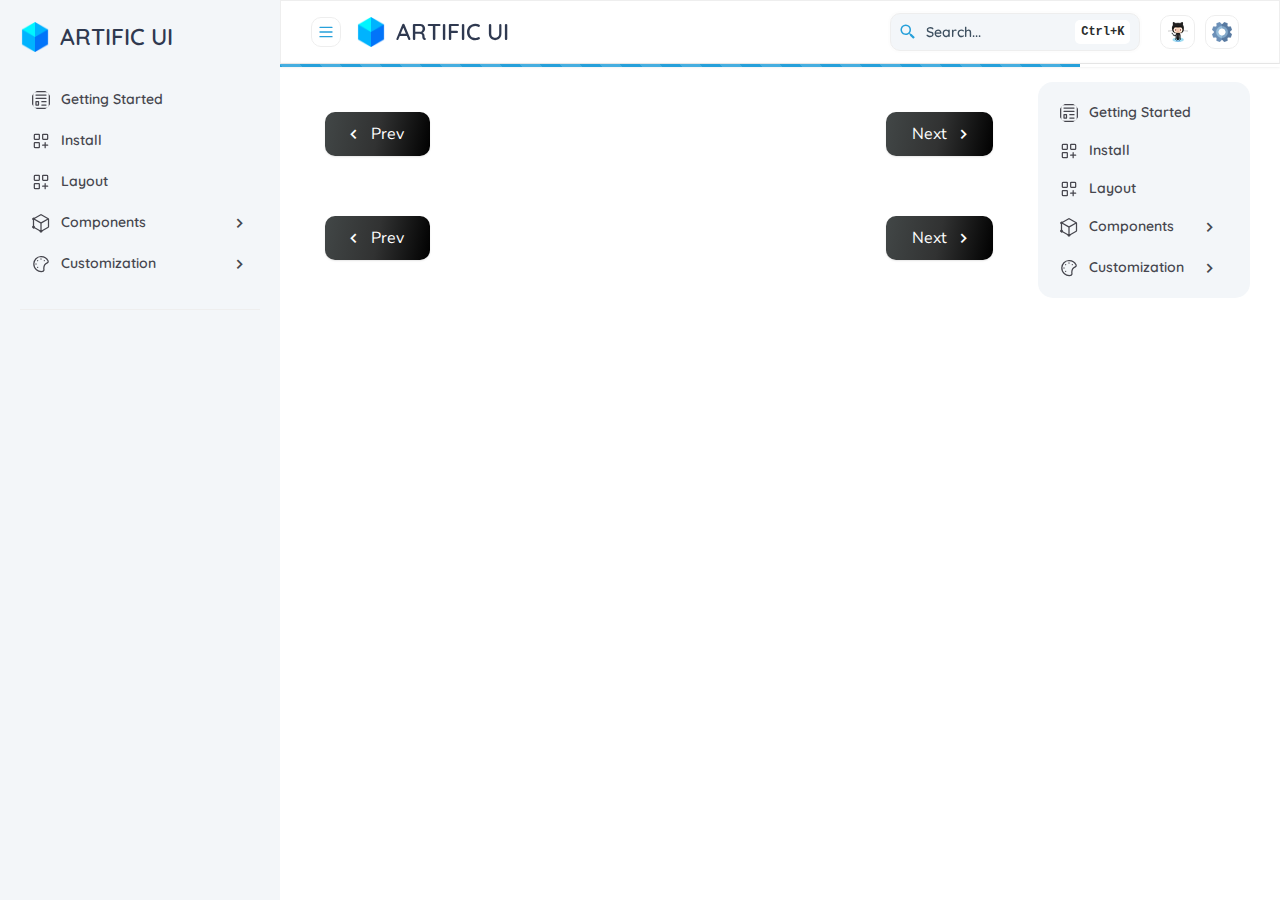
==== commit eaf514a3: "docs design added" ====
--- a/index.html
+++ b/index.html
@@ -10,7 +10,7 @@
 	<link href="https://fonts.googleapis.com/css2?family=Quicksand:wght@300;400;500;600;700&display=swap" rel="stylesheet">
 	<title>Docs | Artific UI</title>
 	<link rel="stylesheet" href="/css/prism.css">
-  <script type="module" crossorigin src="/assets/index-a09e6e87.js"></script>
+  <script type="module" crossorigin src="/assets/index-bf58f063.js"></script>
   <link rel="modulepreload" crossorigin href="/assets/index-4036b115.js">
   <link rel="modulepreload" crossorigin href="/assets/index-681e4b07-a732b956.js">
   <link rel="stylesheet" href="/assets/index-49e34a03.css">
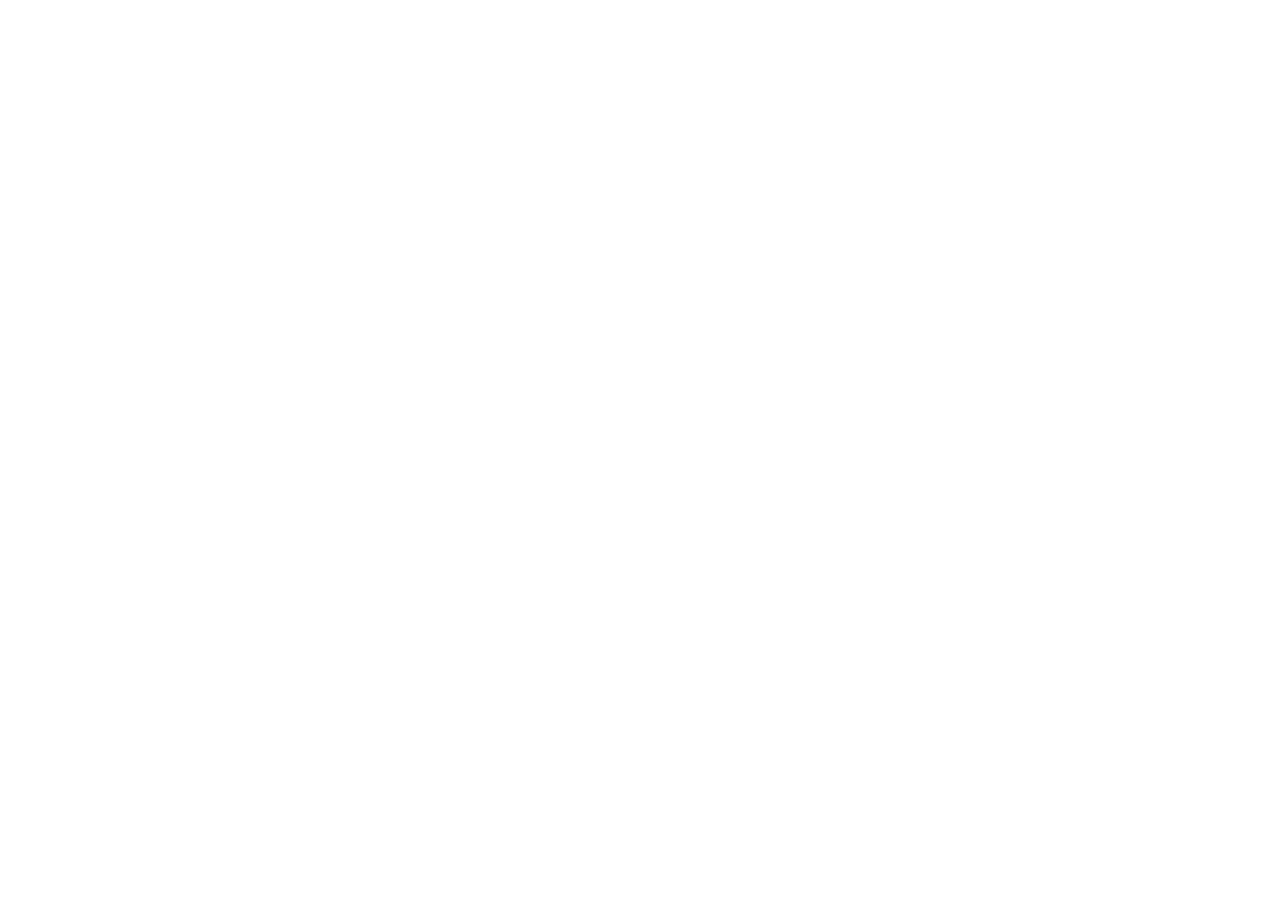
==== commit 4cfac1c9: "changes" ====
--- a/index.html
+++ b/index.html
@@ -10,10 +10,8 @@
 	<link href="https://fonts.googleapis.com/css2?family=Quicksand:wght@300;400;500;600;700&display=swap" rel="stylesheet">
 	<title>Docs | Artific UI</title>
 	<link rel="stylesheet" href="/css/prism.css">
-  <script type="module" crossorigin src="/assets/index-bf58f063.js"></script>
-  <link rel="modulepreload" crossorigin href="/assets/index-4036b115.js">
-  <link rel="modulepreload" crossorigin href="/assets/index-681e4b07-a732b956.js">
-  <link rel="stylesheet" href="/assets/index-49e34a03.css">
+  <script type="module" crossorigin src="/assets/index-e4c2e406.js"></script>
+  <link rel="stylesheet" href="/assets/index-b09fb2e7.css">
 </head>
 <body>
 <div id="root"></div>
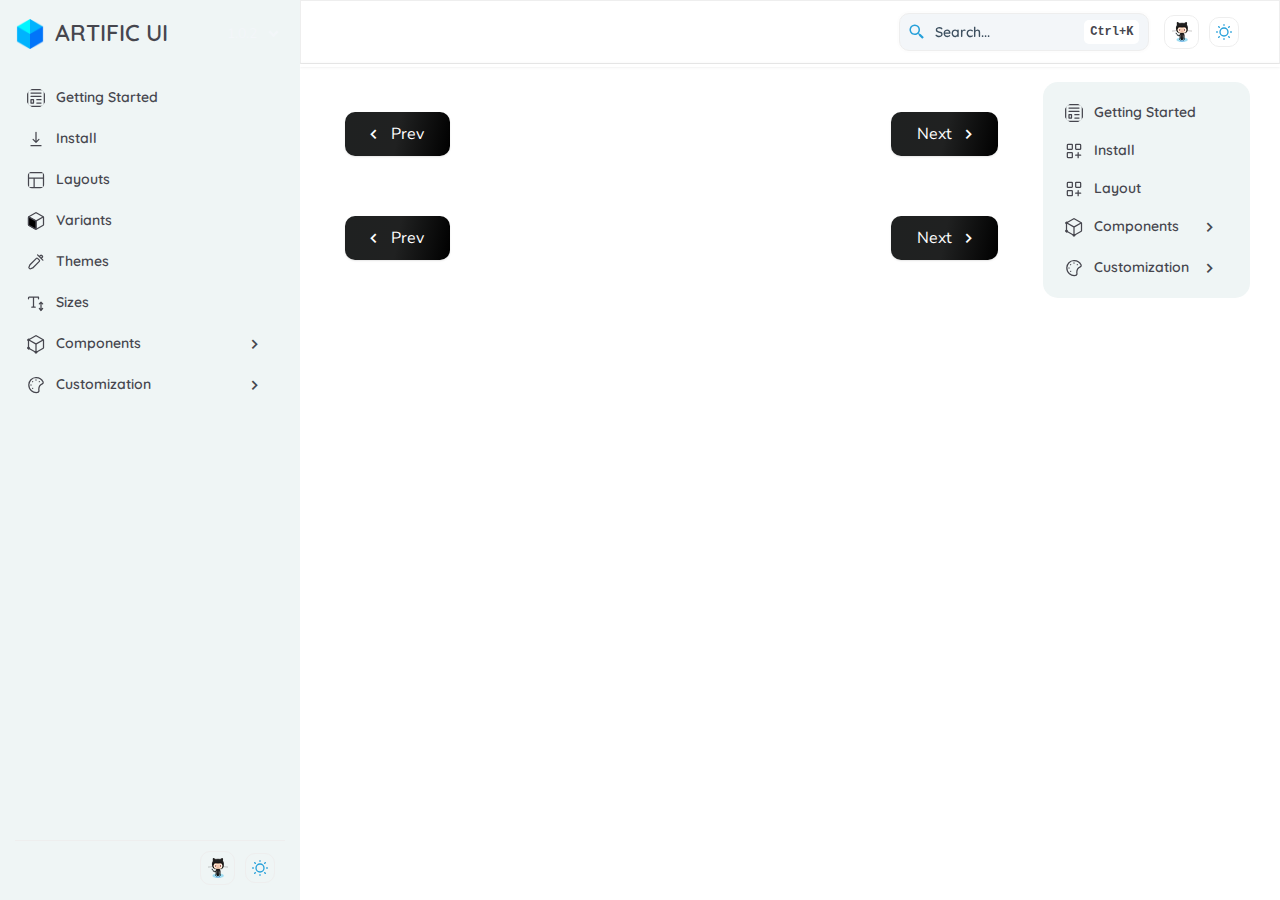
==== commit 40225fd0: "changes design" ====
--- a/index.html
+++ b/index.html
@@ -10,8 +10,8 @@
 	<link href="https://fonts.googleapis.com/css2?family=Quicksand:wght@300;400;500;600;700&display=swap" rel="stylesheet">
 	<title>Docs | Artific UI</title>
 	<link rel="stylesheet" href="/css/prism.css">
-  <script type="module" crossorigin src="/assets/index-e4c2e406.js"></script>
-  <link rel="stylesheet" href="/assets/index-b09fb2e7.css">
+  <script type="module" crossorigin src="/assets/index-3abe8670.js"></script>
+  <link rel="stylesheet" href="/assets/index-f1cd1feb.css">
 </head>
 <body>
 <div id="root"></div>
--- a/assets/index-f1cd1feb.css
+++ b/assets/index-f1cd1feb.css
@@ -0,0 +1 @@
+*{outline:0;box-sizing:border-box}body{overflow:hidden}html{box-sizing:border-box;-webkit-font-smoothing:antialiased}html,body{font-family:var(--body-font)!important;font-weight:500!important;font-size:1rem;color:var(--text)}h1,h2,h3,h4,h5,h6{font-family:var(--body-font)!important;font-weight:700!important;color:var(--text)}p{color:var(--text)}img{max-width:100%}:root{--body-font: "Quicksand", sans-serif;--theme-bg: #fff;--theme-bg-alt: var(--light);--blur-bg: rgba(255, 255, 255, .8);--body-color: #46464e;--button-bg: rgb(243, 246, 249);--border-color: rgb(224, 227, 231);--video-bg: #252936;--delay: 0s;--stroke-width: 1.5;--stroke: var(--body-color);--stroke-line-cap: round;--stroke-line-join: round}body{color:var(--body-color);padding:0;margin:0;width:100%;min-height:100vh}.container-div{height:100vh;display:flex;overflow:hidden;width:100%;box-shadow:0 20px 50px #0000004d;position:relative;background:var(--theme-bg)}.sidebar{width:300px;height:100%;padding:15px;display:flex;flex-direction:column;flex-shrink:0;transition-duration:.2s;overflow-y:auto;overflow-x:hidden;background:var(--theme-bg-alt)}.logo{width:30px;height:30px;align-items:center;justify-content:center}span.logo-span{text-transform:uppercase;font-size:23px;display:inline-block;margin-left:10px}.logo-expand{display:flex;align-items:center}.logo-expand{text-decoration:none;color:var(--body-color);font-size:19px;font-weight:600}.lg-show{display:none}.sidebar-link.is-active{background:var(--primary);font-weight:600;color:var(--primary-text)}.sidebar-link.is-active .display-icon{color:#fff}@-webkit-keyframes bottom{0%{transform:translateY(100px);opacity:0}to{opacity:1;transform:none}}@keyframes bottom{0%{transform:translateY(100px);opacity:0}to{opacity:1;transform:none}}.side-menu{display:flex;flex-direction:column}.side-menu a{display:flex;align-items:center;text-decoration:none;color:var(--body-color);z-index:1}.sidebar-link i.display-icon{font-size:18px;margin-right:10px;background:none;border-radius:50%;color:var(--primary-color)}.arrow-wrap{font-size:20px;line-height:0;margin-left:auto}.nested .sidebar-link{border-radius:10px}.sidebar-link{margin:3px 0;padding:7px 11px;border-radius:12px;font-size:14px;font-weight:600;position:relative}.sidebar-link:hover:not(.is-active){background:var(--theme-bg)}.side-menu.nested{padding-left:15px;position:relative}.side-menu.nested{margin-left:22px}.side-menu.nested:before{content:"";height:calc(100% - 10px);position:absolute;width:15px;background:none;left:0px;top:-7px;border:none;border-bottom-left-radius:5px;border-color:var(--border-color);border-left-width:2px;border-left-style:solid;border-bottom:2px solid var(--border-color)}.side-menu svg,.icon-svg{width:20px!important;height:20px!important;border-radius:10px;flex-shrink:0;margin-right:10px;stroke-width:var(--stroke-width)}.side-menu svg path,.icon-svg path{stroke-width:var(--stroke-width);stroke:var(--stroke);stroke-linecap:var(--stroke-line-cap);stroke-linejoin:var(--stroke-line-join)}.is-active svg path{stroke:#fff}.side-menu svg:hover{color:#fff}.side-title{font-size:12px;letter-spacing:.07em;margin-bottom:24px}code{margin:0 5px}.side-wrapper{border-bottom:1px solid var(--border-color);margin:25px 0 0;width:100%;padding-right:10px}.side-wrapper+.side-wrapper{border-bottom:none}.wrapper{display:flex;flex-direction:column;flex-grow:1;overflow-y:auto;overflow-x:hidden}.code-div{width:100%;position:relative;background:black;box-shadow:#64646f33 0 7px 29px;padding:15px;border-radius:13px;margin-bottom:20px}.code-div *{margin-bottom:0!important}.header{display:flex;align-items:center;flex-shrink:0;padding:12px 30px;background-color:var(--blur-bg);backdrop-filter:blur(10px);position:sticky;top:0;z-index:999;border:1px solid var(--border-color)}.progress-header-bar{position:sticky;top:63.6px;z-index:999}.search-bar{height:38px;display:flex;width:100%;max-width:250px;margin-left:auto;position:relative;cursor:pointer}.search-bar input{width:100%;height:100%;background-color:var(--button-bg);border-radius:10px;font-family:var(--body-font);font-size:14px;font-weight:600;padding:5px 16px 5px 35px;box-shadow:0 0 0 2px #868ca005;border:1px solid var(--border-color);color:var(--body-color)}.typography.shortcut{position:absolute;right:10px;top:50%;transform:translateY(-50%);background:var(--theme-bg)!important;color:var(--body-color)!important}.search-icon{position:absolute!important;font-size:18px!important;color:var(--primary-color);border-width:1px!important;height:100%}.search-bar input::placeholder{color:#3e5060}.user-settings{display:flex;align-items:center;padding-left:0;flex-shrink:0;padding-top:10px;justify-content:flex-end}.header .user-settings{padding-top:0;padding-left:15px}.side-wrapper{height:100%;overflow:auto}.user-settings svg{width:10px;flex-shrink:0}.user-settings .notify{position:relative}.user-settings .notify svg{width:20px;margin-left:24px;flex-shrink:0}.user-settings .notify .notification{width:8px;height:8px;border-radius:50%;background-color:#ec5252;position:absolute;right:1px;border:1px solid var(--theme-bg);top:-2px}@media screen and (max-width: 575px){.user-settings .notify .notification{display:none}}.user-img{width:30px;height:30px;flex-shrink:0;-o-object-fit:cover;object-fit:cover;border-radius:50%}.user-name{color:#fff;font-size:14px;margin:0 6px 0 12px}@media screen and (max-width: 575px){.user-name{display:none}}.main-container{gap:30px}.right-sidebar{position:sticky;top:112px;right:0;left:unset;max-height:calc(100vh - 224px);overflow:auto;height:auto}.right-sidebar .side-menu{overflow:auto;height:100%;flex-wrap:wrap;display:block;padding-right:10px}.right-sidebar.sidebar{width:100%;border-radius:15px;padding:10px}.main-header{font-size:30px;color:#fff;font-weight:700;padding-bottom:20px;position:sticky;top:0;left:0;background:linear-gradient(to bottom,#1f1d2b 0,#1f1d2b 78%,rgba(31,29,43,0) 100%);z-index:11}.main-blogs{display:flex;align-items:center;width:100%}.main-blog__author{display:flex;align-items:center;padding-bottom:10px}.main-blog__author.tips{flex-direction:column-reverse;align-items:flex-start}.main-blog__title{font-size:25px;max-width:60%;font-weight:600;letter-spacing:1px;color:#fff;margin-bottom:10px}.main-blog{background-image:url(https://assets.codepen.io/3364143/skate-removebg-preview.png);background-size:80%;background-position-x:141%;background-color:#31abbd;display:flex;flex-direction:column;width:100%;padding:15px 30px;border-radius:20px;align-self:stretch;overflow:hidden;position:relative;transition:background .3s;background-repeat:no-repeat;margin-bottom:30px}.main-blog+.main-blog .author-img{border-color:#ffffffbf;margin-top:14px}.main-blog+.main-blog .author-img__wrapper svg{border-color:#ffe6b2;color:#e7bb7d}.main-blog+.main-blog .author-detail{margin-left:0}.main-blog__time{background:rgba(21,13,13,.44);color:#fff;padding:3px 8px;font-size:12px;border-radius:6px;position:absolute;right:20px;bottom:20px}.author-img{width:42px;height:42px;border:1px solid rgba(255,255,255,.75);padding:4px;border-radius:50%;-o-object-fit:cover;object-fit:cover}.author-img__wrapper{position:relative;flex-shrink:0}.author-img__wrapper svg{width:16px;padding:2px;background-color:#fff;color:#0daabc;border-radius:50%;border:2px solid #0daabc;position:absolute;bottom:5px;right:0;z-index:1}.author-name{font-size:15px;color:#fff;font-weight:500;margin-bottom:0}.author-info{font-size:13px;font-weight:400;color:#fff}.author-detail{margin-left:10px}.seperate{width:3px;height:3px;display:inline-block;vertical-align:middle;border-radius:50%;background-color:#fff;margin:0 6px}@media screen and (max-width: 735px){.main-blogs{flex-wrap:wrap}.main-blog,.main-blog+.main-blog{width:100%}.main-blog+.main-blog{margin-left:0;margin-top:20px;background-size:cover}}::-webkit-scrollbar{width:6px;border-radius:10px}::-webkit-scrollbar-thumb{background-color:var(--secondary);border-radius:10px}button.btn.icon-btn{padding:calc(var(--btn-padding) / 1.3);border-width:1px!important;border-color:var(--border-color)!important;background:none!important}button.btn.icon-btn:hover{background:var(--button-bg)!important}button.icon-btn img{width:20px;height:20px}.sidebar-overlay{position:fixed;top:0;left:0;right:0;bottom:0;width:100%;height:100%;background:#00000033;z-index:9999;backdrop-filter:blur(10px)}button.icon-btn svg path{--stroke-width: 2px;stroke-width:var(--stroke-width);stroke:var(--primary-color);stroke-linecap:var(--stroke-line-cap);stroke-linejoin:var(--stroke-line-join)}button.btn.copy-btn{background:#353535;position:absolute;top:15px;right:15px;margin-right:0}.controls{margin:30px 0}.sidebar{transition:all .5s ease}.side-menu.nested{height:0;overflow:hidden}.loading{animation:hintloading 2s ease-in-out 0s infinite reverse;-webkit-animation:hintloading 2s ease-in-out 0s infinite reverse;background:#d1d1d15e;color:transparent!important;border-radius:8px;display:inline-block;text-overflow:clip;white-space:nowrap;overflow:hidden;pointer-events:none;user-select:none;backdrop-filter:blur(10px)}.loading.loading-rounded{border-radius:50%}.loading *{background:#d1d1d15e!important;color:transparent!important}.loading-xs{height:10px}.loading-sm{height:15px}@keyframes hintloading{0%{opacity:.5}50%{opacity:1}to{opacity:.5}}@-webkit-keyframes hintloading{0%{opacity:.5}50%{opacity:1}to{opacity:.5}}@media screen and (max-width: 1200px){.sidebar.left-sidebar{left:-100vh;position:fixed;z-index:9999;top:0;height:100vh;max-width:100%}.sidebar.left-sidebar.open{left:0}.lg-show{display:block}}@media screen and (max-width: 992px){.main-column{max-width:65%!important;width:65%!important;min-width:65%!important}.right-column{max-width:35%!important;width:35%!important;min-width:35%!important}}@media screen and (max-width: 650px){.header .version-dropdown{display:none}.mb-show{display:block}.main-column{max-width:100%!important;width:100%!important;min-width:100%!important;padding:0!important}.header{padding:10px 15px}.right-column,.header span.logo-span{display:none}button.btn.icon-btn{margin-right:0;margin-left:5px}.progress-header-bar{top:59.6px}.search-bar{width:151px}.lg-show button.btn.icon-btn{margin-left:0}.search-bar input{font-size:12px}.user-settings{padding-left:5px}}@media screen and (max-width: 400px){.search-bar{display:none}.user-settings{margin-left:auto}.progress-header-bar{top:55.2px}}.dark-mode-wrapper button.btn.icon-btn{background:var(--theme-bg)!important}.dark-mode-wrapper .version-button{color:var(--body-color)!important}.dark-mode-wrapper{--theme-bg: #0f1010;--blur-bg: rgba(49, 49, 49, .34);--border-color: #393939;--theme-bg-alt: black;--main-bg: #161717;--body-color: #dee9f1;--stroke: #31abbd;--text: #ffffff !important;--button-bg: rgb(24 24 24)}code[class*=language-],pre[class*=language-]{color:#000;background:0 0;text-shadow:none;font-family:Consolas,Monaco,Andale Mono,Ubuntu Mono,monospace;font-size:1em;text-align:left;white-space:pre;word-spacing:normal;word-break:normal;word-wrap:normal;line-height:1.5;-moz-tab-size:4;-o-tab-size:4;tab-size:4;-webkit-hyphens:none;-moz-hyphens:none;-ms-hyphens:none;hyphens:none}.code-preview.dark-preview .code-preview-body,.code-preview.dark-preview .code-preview-body pre{background:#001e3c;text-shadow:none!important}.code-preview.dark-preview code[class*=language-],.code-preview.dark-preview pre[class*=language-]{color:#fff9c7;background:0 0;text-shadow:none}.code-preview.dark-preview code[class*=language-] ::selection,.code-preview.dark-preview code[class*=language-]::selection,.code-preview.dark-preview pre[class*=language-] ::selection,.code-preview.dark-preview pre[class*=language-]::selection{text-shadow:none;background:hsl(210deg 100% 19% / 72%)}.code-preview.dark-preview .token.boolean,.code-preview.dark-preview .token.constant,.code-preview.dark-preview .token.number,.code-preview.dark-preview .token.property,.code-preview.dark-preview .token.symbol,.code-preview.dark-preview .token.tag,.token.deleted{color:#da00ffe6}.code-preview.dark-preview .token.punctuation{color:#a7c7d8}.code-preview.dark-preview .token.atrule,.code-preview.dark-preview .token.attr-value,.code-preview.dark-preview .token.keyword,.code-preview.dark-preview .language-css .token.string,.code-preview.dark-preview .style .token.string,.code-preview.dark-preview .token.entity,.code-preview.dark-preview .token.operator,.code-preview.dark-preview .token.url{color:#25d393}.code-preview.dark-preview .token.attr-name,.code-preview.dark-preview .token.builtin,.code-preview.dark-preview .token.selector,.code-preview.dark-preview .token.string,.token.char,.token.inserted{color:#2196f3}.code-preview.dark-preview .line-numbers>span:before{color:#708090}.code-preview.dark-preview .language-css .token.string,.code-preview.dark-preview .style .token.string,.code-preview.dark-preview .token.entity,.code-preview.dark-preview .token.operator,.code-preview.dark-preview .token.url{background:hsl(210deg 100% 19% / 57%)}code[class*=language-] ::-moz-selection,code[class*=language-]::-moz-selection,pre[class*=language-] ::-moz-selection,pre[class*=language-]::-moz-selection{text-shadow:none;background:#b3d4fc}code[class*=language-] ::selection,code[class*=language-]::selection,pre[class*=language-] ::selection,pre[class*=language-]::selection{text-shadow:none;background:rgba(141,192,255,.32)}@media print{code[class*=language-],pre[class*=language-]{text-shadow:none}}pre[class*=language-]{padding:1em;margin:0;overflow:auto}:not(pre)>code[class*=language-]{padding:.1em;border-radius:.3em;white-space:normal}.token.cdata,.token.comment,.token.doctype,.token.prolog{color:#708090}.token.punctuation{color:#999}.token.namespace{opacity:.7}.token.boolean,.token.constant,.token.deleted,.token.number,.token.property,.token.symbol,.token.tag{color:#750e86}.token.attr-name,.token.builtin,.token.char,.token.inserted,.token.selector,.token.string{color:#d94c20}.language-css .token.string,.style .token.string,.token.entity,.token.operator,.token.url{color:#9a6e3a;background:hsla(0,0%,100%,.5)}.token.atrule,.token.attr-value,.token.keyword{color:#2cffeb}.token.class-name,.token.function{color:#dd4a68}.token.important,.token.regex,.token.variable{color:#e90}.token.bold,.token.important{font-weight:700}.token.italic{font-style:italic}.token.entity{cursor:help}pre[class*=language-].line-numbers{position:relative;padding-left:0;counter-reset:linenumber}pre[class*=language-].line-numbers>code{position:relative;white-space:inherit}.line-numbers-rows>span{display:block;counter-increment:linenumber;font-size:12px}.code-preview-footer{padding:15px;border-top:1px solid #dcdcdc;margin-top:10px}.line-numbers-rows>span:before{content:counter(linenumber);color:#999;display:block;padding-right:.8em;text-align:right}.dark-mode-code .language-css .token.string,.dark-mode-code .style .token.string,.dark-mode-code .token.entity,.dark-mode-code .token.operator,.dark-mode-code .token.url{color:#69bdff;background:hsl(207deg 90% 54% / 27%);border-radius:10px}.dark-mode-code code[class*=language-],pre[class*=language-]{color:#fff9e4}.dark-mode-code .token.attr-name,.dark-mode-code .token.builtin,.dark-mode-code .token.char,.dark-mode-code .token.inserted,.dark-mode-code .token.selector,.dark-mode-code .token.string{color:#00f633}
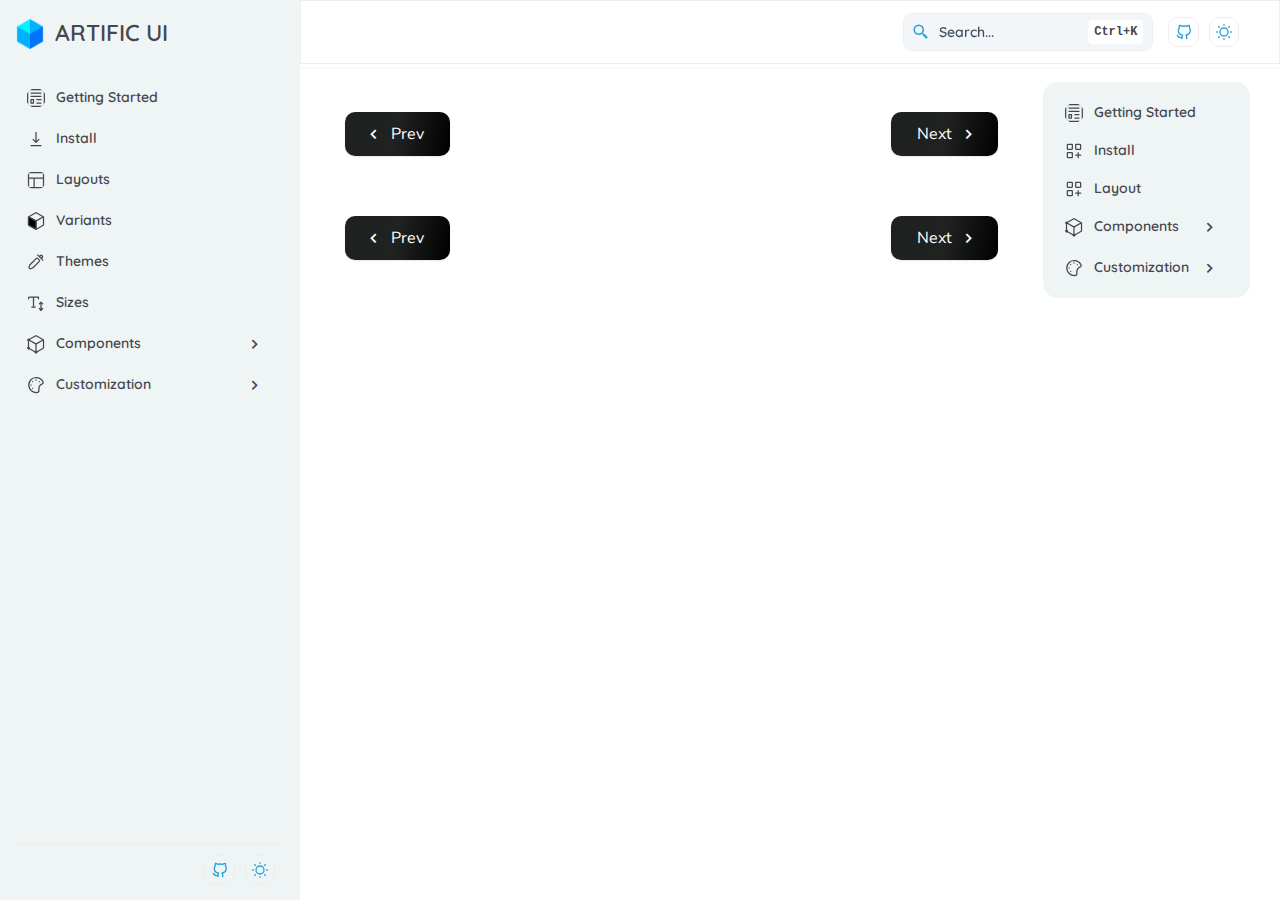
==== commit 4a4186d4: "mdx updated" ====
--- a/index.html
+++ b/index.html
@@ -10,8 +10,8 @@
 	<link href="https://fonts.googleapis.com/css2?family=Quicksand:wght@300;400;500;600;700&display=swap" rel="stylesheet">
 	<title>Docs | Artific UI</title>
 	<link rel="stylesheet" href="/css/prism.css">
-  <script type="module" crossorigin src="/assets/index-3abe8670.js"></script>
-  <link rel="stylesheet" href="/assets/index-f1cd1feb.css">
+  <script type="module" crossorigin src="/assets/index-924a54cc.js"></script>
+  <link rel="stylesheet" href="/assets/index-2d2115ac.css">
 </head>
 <body>
 <div id="root"></div>
--- a/assets/index-2d2115ac.css
+++ b/assets/index-2d2115ac.css
@@ -0,0 +1 @@
+*{outline:0;box-sizing:border-box}body{overflow:hidden}html{box-sizing:border-box;-webkit-font-smoothing:antialiased}html,body{font-family:var(--body-font)!important;font-weight:500!important;font-size:1rem;color:var(--text)}h1,h2,h3,h4,h5,h6{font-family:var(--body-font)!important;font-weight:700!important;color:var(--text)}p{color:var(--text)}img{max-width:100%}:root{--body-font: "Quicksand", sans-serif;--theme-bg: #fff;--theme-bg-alt: var(--light);--blur-bg: rgba(255, 255, 255, .8);--body-color: #46464e;--button-bg: rgb(243, 246, 249);--border-color: rgb(224, 227, 231);--video-bg: #252936;--delay: 0s;--stroke-width: 1.5;--stroke: var(--body-color);--stroke-line-cap: round;--stroke-line-join: round}body{color:var(--body-color);padding:0;margin:0;width:100%;min-height:100vh}.container-div{height:100vh;display:flex;overflow:hidden;width:100%;box-shadow:0 20px 50px #0000004d;position:relative;background:var(--theme-bg)}.sidebar{width:300px;height:100%;padding:15px;display:flex;flex-direction:column;flex-shrink:0;transition-duration:.2s;overflow-y:auto;overflow-x:hidden;background:var(--theme-bg-alt)}.logo{width:30px;height:30px;align-items:center;justify-content:center}span.logo-span{text-transform:uppercase;font-size:23px;display:inline-block;margin-left:10px}.logo-expand{display:flex;align-items:center}.logo-expand{text-decoration:none;color:var(--body-color);font-size:19px;font-weight:600}.lg-show{display:none}.sidebar-link.is-active{background:var(--primary);font-weight:600;color:var(--primary-text)}.sidebar-link.is-active .display-icon{color:#fff}@-webkit-keyframes bottom{0%{transform:translateY(100px);opacity:0}to{opacity:1;transform:none}}@keyframes bottom{0%{transform:translateY(100px);opacity:0}to{opacity:1;transform:none}}.side-menu{display:flex;flex-direction:column}.side-menu a{display:flex;align-items:center;text-decoration:none;color:var(--body-color);z-index:1}.sidebar-link i.display-icon{font-size:18px;margin-right:10px;background:none;border-radius:50%;color:var(--primary-color)}.arrow-wrap{font-size:20px;line-height:0;margin-left:auto}.nested .sidebar-link{border-radius:10px}.sidebar-link{margin:3px 0;padding:7px 11px;border-radius:12px;font-size:14px;font-weight:600;position:relative}.sidebar-link:hover:not(.is-active){background:var(--theme-bg)}.side-menu.nested{padding-left:15px;position:relative}.side-menu.nested{margin-left:22px}.side-menu.nested:before{content:"";height:calc(100% - 10px);position:absolute;width:15px;background:none;left:0px;top:-7px;border:none;border-bottom-left-radius:5px;border-color:var(--border-color);border-left-width:2px;border-left-style:solid;border-bottom:2px solid var(--border-color)}.side-menu svg,.icon-svg{width:20px!important;height:20px!important;border-radius:10px;flex-shrink:0;margin-right:10px;stroke-width:var(--stroke-width)}.side-menu svg path,.icon-svg path{stroke-width:var(--stroke-width);stroke:var(--stroke);stroke-linecap:var(--stroke-line-cap);stroke-linejoin:var(--stroke-line-join)}.is-active svg path{stroke:#fff}.side-menu svg:hover{color:#fff}.side-title{font-size:12px;letter-spacing:.07em;margin-bottom:24px}code{margin:0 5px}.side-wrapper{border-bottom:1px solid var(--border-color);margin:25px 0 0;width:100%;padding-right:10px}.side-wrapper+.side-wrapper{border-bottom:none}.wrapper{display:flex;flex-direction:column;flex-grow:1;overflow-y:auto;overflow-x:hidden}.code-div{width:100%;position:relative;background:black;box-shadow:#64646f33 0 7px 29px;padding:15px;border-radius:13px;margin-bottom:20px}.code-div *{margin-bottom:0!important}.header{display:flex;align-items:center;flex-shrink:0;padding:12px 30px;background-color:var(--blur-bg);backdrop-filter:blur(10px);position:sticky;top:0;z-index:999;border:1px solid var(--border-color)}.progress-header-bar{position:sticky;top:63.6px;z-index:99}.search-bar{height:38px;display:flex;width:100%;max-width:250px;margin-left:auto;position:relative;cursor:pointer}.search-bar input{width:100%;height:100%;background-color:var(--button-bg);border-radius:10px;font-family:var(--body-font);font-size:14px;font-weight:600;padding:5px 16px 5px 35px;box-shadow:0 0 0 2px #868ca005;border:1px solid var(--border-color);color:var(--body-color)}.typography.shortcut{position:absolute;right:10px;top:50%;transform:translateY(-50%);background:var(--theme-bg)!important;color:var(--body-color)!important}.search-icon{position:absolute!important;font-size:18px!important;color:var(--primary-color);border-width:1px!important;height:100%}.search-bar input::placeholder{color:#3e5060}.user-settings{display:flex;align-items:center;padding-left:0;flex-shrink:0;padding-top:10px;justify-content:flex-end}.header .user-settings{padding-top:0;padding-left:15px}.side-wrapper{height:100%;overflow:auto}.user-settings .notify{position:relative}.user-settings .notify svg{width:20px;margin-left:24px;flex-shrink:0}.user-settings .notify .notification{width:8px;height:8px;border-radius:50%;background-color:#ec5252;position:absolute;right:1px;border:1px solid var(--theme-bg);top:-2px}@media screen and (max-width: 575px){.user-settings .notify .notification{display:none}}.user-img{width:30px;height:30px;flex-shrink:0;-o-object-fit:cover;object-fit:cover;border-radius:50%}.user-name{color:#fff;font-size:14px;margin:0 6px 0 12px}@media screen and (max-width: 575px){.user-name{display:none}}.main-container{gap:30px}.right-sidebar{position:sticky;top:112px;right:0;left:unset;max-height:calc(100vh - 224px);overflow:auto;height:auto}.right-sidebar .side-menu{overflow:auto;height:100%;flex-wrap:wrap;display:block;padding-right:10px}.right-sidebar.sidebar{width:100%;border-radius:15px;padding:10px}.main-header{font-size:30px;color:#fff;font-weight:700;padding-bottom:20px;position:sticky;top:0;left:0;background:linear-gradient(to bottom,#1f1d2b 0,#1f1d2b 78%,rgba(31,29,43,0) 100%);z-index:11}.main-blogs{display:flex;align-items:center;width:100%}.main-blog__author{display:flex;align-items:center;padding-bottom:10px}.main-blog__author.tips{flex-direction:column-reverse;align-items:flex-start}.main-blog__title{font-size:25px;max-width:60%;font-weight:600;letter-spacing:1px;color:#fff;margin-bottom:10px}.main-blog{background-image:url(https://assets.codepen.io/3364143/skate-removebg-preview.png);background-size:80%;background-position-x:141%;background-color:#31abbd;display:flex;flex-direction:column;width:100%;padding:15px 30px;border-radius:20px;align-self:stretch;overflow:hidden;position:relative;transition:background .3s;background-repeat:no-repeat;margin-bottom:30px}.main-blog+.main-blog .author-img{border-color:#ffffffbf;margin-top:14px}.main-blog+.main-blog .author-img__wrapper svg{border-color:#ffe6b2;color:#e7bb7d}.main-blog+.main-blog .author-detail{margin-left:0}.main-blog__time{background:rgba(21,13,13,.44);color:#fff;padding:3px 8px;font-size:12px;border-radius:6px;position:absolute;right:20px;bottom:20px}.author-img{width:42px;height:42px;border:1px solid rgba(255,255,255,.75);padding:4px;border-radius:50%;-o-object-fit:cover;object-fit:cover}.author-img__wrapper{position:relative;flex-shrink:0}.author-img__wrapper svg{width:16px;padding:2px;background-color:#fff;color:#0daabc;border-radius:50%;border:2px solid #0daabc;position:absolute;bottom:5px;right:0;z-index:1}.author-name{font-size:15px;color:#fff;font-weight:500;margin-bottom:0}.author-info{font-size:13px;font-weight:400;color:#fff}.author-detail{margin-left:10px}.seperate{width:3px;height:3px;display:inline-block;vertical-align:middle;border-radius:50%;background-color:#fff;margin:0 6px}@media screen and (max-width: 735px){.main-blogs{flex-wrap:wrap}.main-blog,.main-blog+.main-blog{width:100%}.main-blog+.main-blog{margin-left:0;margin-top:20px;background-size:cover}}::-webkit-scrollbar{width:6px;border-radius:10px}::-webkit-scrollbar-thumb{background-color:var(--secondary);border-radius:10px}button.btn.icon-btn{padding:calc(var(--btn-padding) / 1.3);border-width:1px!important;border-color:var(--border-color)!important;background:none!important}button.btn.icon-btn:hover{background:var(--button-bg)!important}button.icon-btn img{width:20px;height:20px}.sidebar-overlay{position:fixed;top:0;left:0;right:0;bottom:0;width:100%;height:100%;background:#00000033;z-index:9999;backdrop-filter:blur(10px)}button.icon-btn svg path{--stroke-width: 2px;stroke-width:var(--stroke-width);stroke:var(--primary-color);stroke-linecap:var(--stroke-line-cap);stroke-linejoin:var(--stroke-line-join)}button.btn.copy-btn{background:#353535;position:absolute;top:15px;right:15px;margin-right:0}.controls{margin:30px 0}.sidebar{transition:all .5s ease}.side-menu.nested{height:0;overflow:hidden}.loading{animation:hintloading 2s ease-in-out 0s infinite reverse;-webkit-animation:hintloading 2s ease-in-out 0s infinite reverse;background:#d1d1d15e;color:transparent!important;border-radius:8px;display:inline-block;text-overflow:clip;white-space:nowrap;overflow:hidden;pointer-events:none;user-select:none;backdrop-filter:blur(10px)}.loading.loading-rounded{border-radius:50%}.loading *{background:#d1d1d15e!important;color:transparent!important}.loading-xs{height:10px}.loading-sm{height:15px}@keyframes hintloading{0%{opacity:.5}50%{opacity:1}to{opacity:.5}}@-webkit-keyframes hintloading{0%{opacity:.5}50%{opacity:1}to{opacity:.5}}@media screen and (max-width: 1200px){.sidebar.left-sidebar{left:-100vh;position:fixed;z-index:9999;top:0;height:100vh;max-width:100%}.sidebar.left-sidebar.open{left:0}.lg-show{display:block}}@media screen and (max-width: 992px){.main-column{max-width:65%!important;width:65%!important;min-width:65%!important}.right-column{max-width:33%!important;width:33%!important;min-width:33%!important}}@media screen and (max-width: 650px){.header .version-dropdown{display:none}.mb-show{display:block}.main-column{max-width:100%!important;width:100%!important;min-width:100%!important;padding:0!important}.header{padding:10px 15px}.right-column,.header span.logo-span{display:none}button.btn.icon-btn{margin-right:0;margin-left:5px}.progress-header-bar{top:59.6px}.search-bar{width:151px}.lg-show button.btn.icon-btn{margin-left:0}.search-bar input{font-size:12px}.user-settings{padding-left:5px}}@media screen and (max-width: 400px){.search-bar{display:none}.user-settings{margin-left:auto}.progress-header-bar{top:55.2px}}.dark-mode-wrapper button.btn.icon-btn{background:var(--theme-bg)!important}.dark-mode-wrapper .version-button{color:var(--body-color)!important}.dark-mode-wrapper{--theme-bg: #0f1010;--blur-bg: rgba(49, 49, 49, .34);--border-color: #393939;--theme-bg-alt: black;--main-bg: #161717;--body-color: #dee9f1;--stroke: #31abbd;--text: #ffffff !important;--button-bg: rgb(24 24 24)}code[class*=language-],pre[class*=language-]{color:#000;background:0 0;text-shadow:none;font-family:Consolas,Monaco,Andale Mono,Ubuntu Mono,monospace;font-size:1em;text-align:left;white-space:pre;word-spacing:normal;word-break:normal;word-wrap:normal;line-height:1.5;-moz-tab-size:4;-o-tab-size:4;tab-size:4;-webkit-hyphens:none;-moz-hyphens:none;-ms-hyphens:none;hyphens:none}.code-preview.dark-preview .code-preview-body,.code-preview.dark-preview .code-preview-body pre{background:#001e3c;text-shadow:none!important}.code-preview.dark-preview code[class*=language-],.code-preview.dark-preview pre[class*=language-]{color:#fff9c7;background:0 0;text-shadow:none}.code-preview.dark-preview code[class*=language-] ::selection,.code-preview.dark-preview code[class*=language-]::selection,.code-preview.dark-preview pre[class*=language-] ::selection,.code-preview.dark-preview pre[class*=language-]::selection{text-shadow:none;background:hsl(210deg 100% 19% / 72%)}.code-preview.dark-preview .token.boolean,.code-preview.dark-preview .token.constant,.code-preview.dark-preview .token.number,.code-preview.dark-preview .token.property,.code-preview.dark-preview .token.symbol,.code-preview.dark-preview .token.tag,.token.deleted{color:#da00ffe6}.code-preview.dark-preview .token.punctuation{color:#a7c7d8}.code-preview.dark-preview .token.atrule,.code-preview.dark-preview .token.attr-value,.code-preview.dark-preview .token.keyword,.code-preview.dark-preview .language-css .token.string,.code-preview.dark-preview .style .token.string,.code-preview.dark-preview .token.entity,.code-preview.dark-preview .token.operator,.code-preview.dark-preview .token.url{color:#25d393}.code-preview.dark-preview .token.attr-name,.code-preview.dark-preview .token.builtin,.code-preview.dark-preview .token.selector,.code-preview.dark-preview .token.string,.token.char,.token.inserted{color:#2196f3}.code-preview.dark-preview .line-numbers>span:before{color:#708090}.code-preview.dark-preview .language-css .token.string,.code-preview.dark-preview .style .token.string,.code-preview.dark-preview .token.entity,.code-preview.dark-preview .token.operator,.code-preview.dark-preview .token.url{background:hsl(210deg 100% 19% / 57%)}code[class*=language-] ::-moz-selection,code[class*=language-]::-moz-selection,pre[class*=language-] ::-moz-selection,pre[class*=language-]::-moz-selection{text-shadow:none;background:#b3d4fc}code[class*=language-] ::selection,code[class*=language-]::selection,pre[class*=language-] ::selection,pre[class*=language-]::selection{text-shadow:none;background:rgba(141,192,255,.32)}@media print{code[class*=language-],pre[class*=language-]{text-shadow:none}}pre[class*=language-]{padding:1em;margin:0;overflow:auto}:not(pre)>code[class*=language-]{padding:.1em;border-radius:.3em;white-space:normal}.token.cdata,.token.comment,.token.doctype,.token.prolog{color:#708090}.token.punctuation{color:#999}.token.namespace{opacity:.7}.token.boolean,.token.constant,.token.deleted,.token.number,.token.property,.token.symbol,.token.tag{color:#750e86}.token.attr-name,.token.builtin,.token.char,.token.inserted,.token.selector,.token.string{color:#d94c20}.language-css .token.string,.style .token.string,.token.entity,.token.operator,.token.url{color:#9a6e3a;background:hsla(0,0%,100%,.5)}.token.atrule,.token.attr-value,.token.keyword{color:#2cffeb}.token.class-name,.token.function{color:#dd4a68}.token.important,.token.regex,.token.variable{color:#e90}.token.bold,.token.important{font-weight:700}.token.italic{font-style:italic}.token.entity{cursor:help}pre[class*=language-].line-numbers{position:relative;padding-left:0;counter-reset:linenumber}pre[class*=language-].line-numbers>code{position:relative;white-space:inherit}.line-numbers-rows>span{display:block;counter-increment:linenumber;font-size:12px}.code-preview-footer{padding:15px;border-top:1px solid #dcdcdc;margin-top:10px}.line-numbers-rows>span:before{content:counter(linenumber);color:#999;display:block;padding-right:.8em;text-align:right}.dark-mode-code .language-css .token.string,.dark-mode-code .style .token.string,.dark-mode-code .token.entity,.dark-mode-code .token.operator,.dark-mode-code .token.url{color:#69bdff;background:hsl(207deg 90% 54% / 27%);border-radius:10px}.dark-mode-code code[class*=language-],pre[class*=language-]{color:#fff9e4}.dark-mode-code .token.attr-name,.dark-mode-code .token.builtin,.dark-mode-code .token.char,.dark-mode-code .token.inserted,.dark-mode-code .token.selector,.dark-mode-code .token.string{color:#00f633}
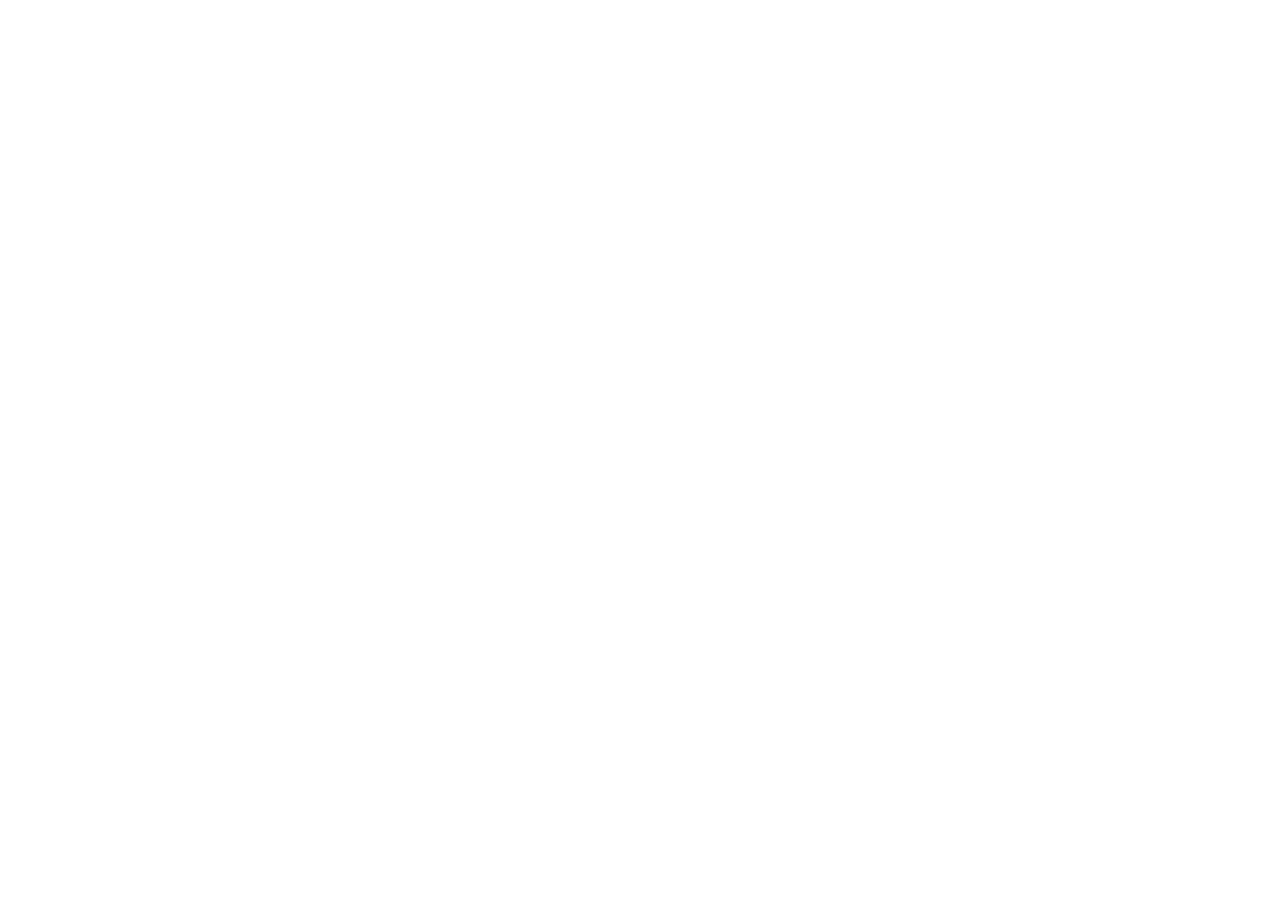
==== commit 497bdf6a: "changes" ====
--- a/index.html
+++ b/index.html
@@ -10,7 +10,7 @@
 	<link href="https://fonts.googleapis.com/css2?family=Quicksand:wght@300;400;500;600;700&display=swap" rel="stylesheet">
 	<title>Docs | Artific UI</title>
 	<link rel="stylesheet" href="/css/prism.css">
-  <script type="module" crossorigin src="/assets/index-924a54cc.js"></script>
+  <script type="module" crossorigin src="/assets/index-e663664f.js"></script>
   <link rel="stylesheet" href="/assets/index-2d2115ac.css">
 </head>
 <body>
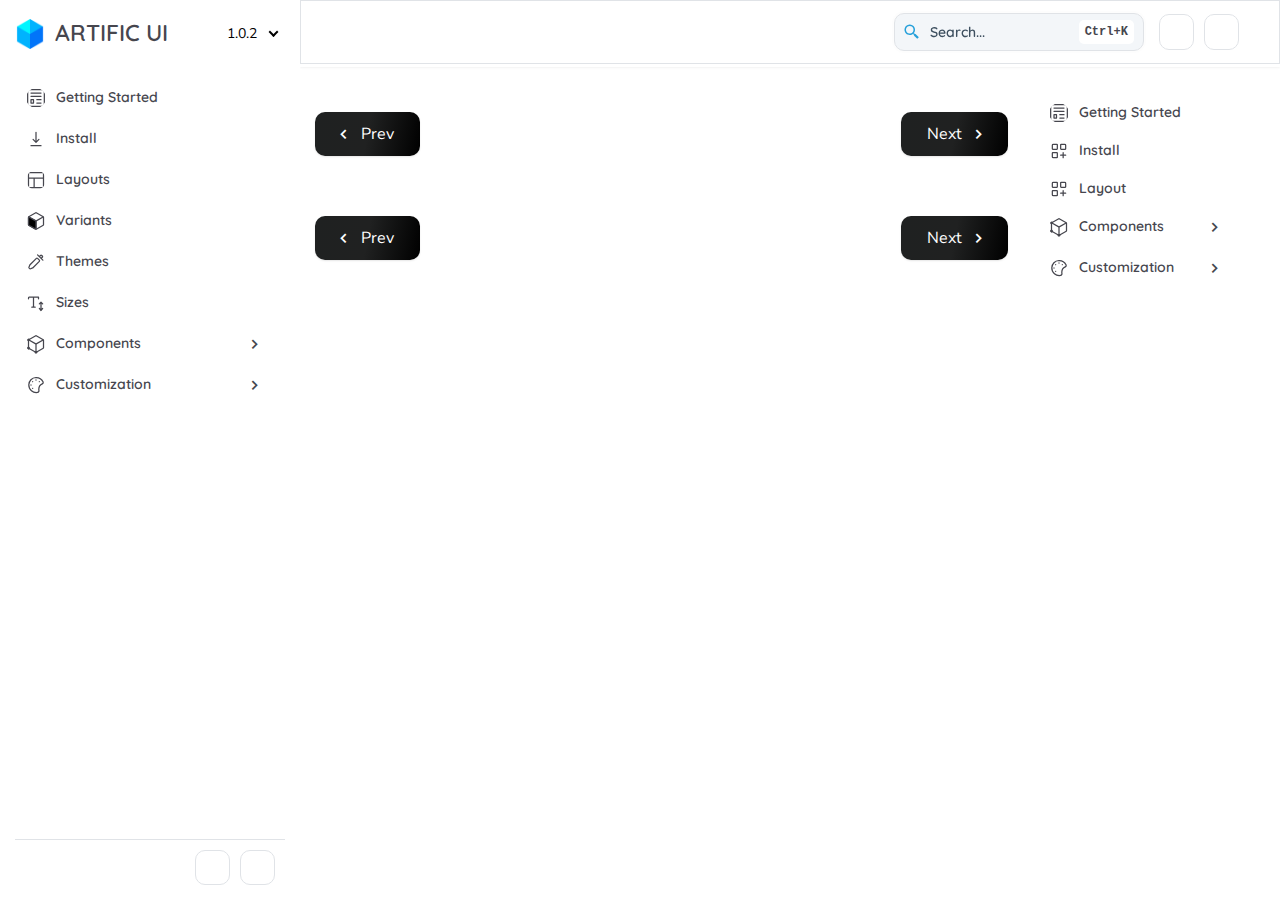
==== commit ecb35202: "docs updated" ====
--- a/index.html
+++ b/index.html
@@ -10,7 +10,7 @@
 	<link href="https://fonts.googleapis.com/css2?family=Quicksand:wght@300;400;500;600;700&display=swap" rel="stylesheet">
 	<title>Docs | Artific UI</title>
 	<link rel="stylesheet" href="/css/prism.css">
-  <script type="module" crossorigin src="/assets/index-e663664f.js"></script>
+  <script type="module" crossorigin src="/assets/index-98bc8b1e.js"></script>
   <link rel="stylesheet" href="/assets/index-2d2115ac.css">
 </head>
 <body>
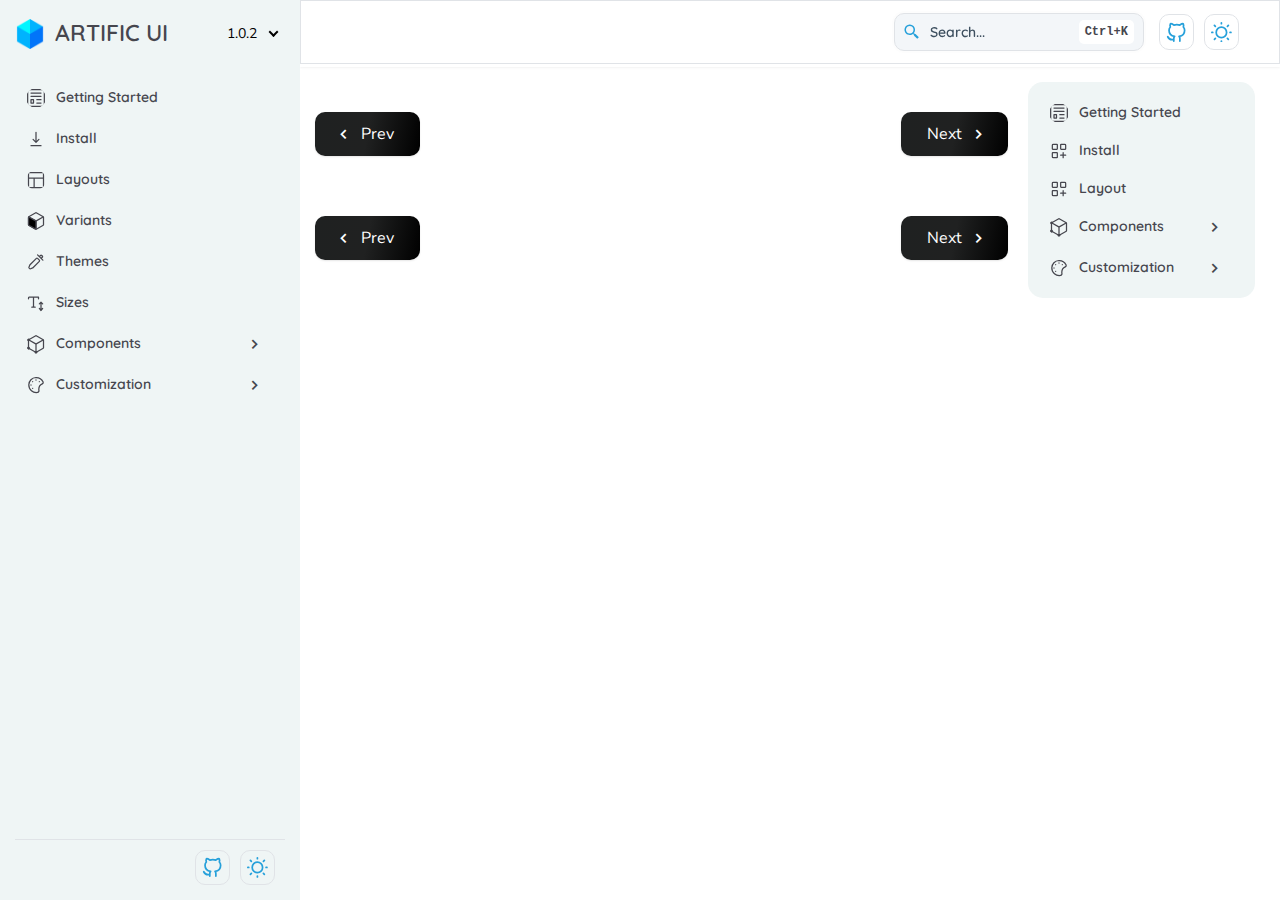
==== commit 673e7450: "docs updated" ====
--- a/index.html
+++ b/index.html
@@ -10,8 +10,8 @@
 	<link href="https://fonts.googleapis.com/css2?family=Quicksand:wght@300;400;500;600;700&display=swap" rel="stylesheet">
 	<title>Docs | Artific UI</title>
 	<link rel="stylesheet" href="/css/prism.css">
-  <script type="module" crossorigin src="/assets/index-98bc8b1e.js"></script>
-  <link rel="stylesheet" href="/assets/index-2d2115ac.css">
+  <script type="module" crossorigin src="/assets/index-cb4fc6ab.js"></script>
+  <link rel="stylesheet" href="/assets/index-1fa81b4b.css">
 </head>
 <body>
 <div id="root"></div>
--- a/assets/index-1fa81b4b.css
+++ b/assets/index-1fa81b4b.css
@@ -0,0 +1 @@
+*{outline:0;box-sizing:border-box}body{overflow:hidden}html{box-sizing:border-box;-webkit-font-smoothing:antialiased}html,body{font-family:var(--body-font)!important;font-weight:500!important;font-size:1rem;color:var(--text)}h1,h2,h3,h4,h5,h6{font-family:var(--body-font)!important;font-weight:700!important;color:var(--text)}p{color:var(--text)}img{max-width:100%}:root{--body-font: "Quicksand", sans-serif;--theme-bg: #fff;--theme-bg-alt: var(--ai-light);--blur-bg: rgba(255, 255, 255, .8);--body-color: #46464e;--button-bg: rgb(243, 246, 249);--border-color: rgb(224, 227, 231);--video-bg: #252936;--delay: 0s;--stroke-width: 1.5;--stroke: var(--body-color);--stroke-line-cap: round;--stroke-line-join: round}body{color:var(--body-color);padding:0;margin:0;width:100%;min-height:100vh}.container-div{height:100vh;display:flex;overflow:hidden;width:100%;box-shadow:0 20px 50px #0000004d;position:relative;background:var(--theme-bg)}.sidebar{width:300px;height:100%;padding:15px;display:flex;flex-direction:column;flex-shrink:0;transition-duration:.2s;overflow-y:auto;overflow-x:hidden;background:var(--theme-bg-alt)}.logo{width:30px;height:30px;align-items:center;justify-content:center}span.logo-span{text-transform:uppercase;font-size:23px;display:inline-block;margin-left:10px}.logo-expand{display:flex;align-items:center}.logo-expand{text-decoration:none;color:var(--body-color);font-size:19px;font-weight:600}.lg-show{display:none}.sidebar-link.is-active{background:var(--ai-primary);font-weight:600;color:var(--ai-primary-text)}.sidebar-link.is-active .display-icon{color:#fff}@-webkit-keyframes bottom{0%{transform:translateY(100px);opacity:0}to{opacity:1;transform:none}}@keyframes bottom{0%{transform:translateY(100px);opacity:0}to{opacity:1;transform:none}}.side-menu{display:flex;flex-direction:column}.side-menu a{display:flex;align-items:center;text-decoration:none;color:var(--body-color);z-index:1}.sidebar-link i.display-icon{font-size:18px;margin-right:10px;background:none;border-radius:50%;color:var(--ai-primary-color)}.arrow-wrap{font-size:20px;line-height:0;margin-left:auto}.nested .sidebar-link{border-radius:10px}.sidebar-link{margin:3px 0;padding:7px 11px;border-radius:12px;font-size:14px;font-weight:600;position:relative}.sidebar-link:hover:not(.is-active){background:var(--theme-bg)}.side-menu.nested{padding-left:15px;position:relative}.side-menu.nested{margin-left:22px}.side-menu.nested:before{content:"";height:calc(100% - 10px);position:absolute;width:15px;background:none;left:0px;top:-7px;border:none;border-bottom-left-radius:5px;border-color:var(--border-color);border-left-width:2px;border-left-style:solid;border-bottom:2px solid var(--border-color)}.side-menu svg,.icon-svg{width:20px!important;height:20px!important;border-radius:10px;flex-shrink:0;margin-right:10px;stroke-width:var(--stroke-width)}.side-menu svg path,.icon-svg path{stroke-width:var(--stroke-width);stroke:var(--stroke);stroke-linecap:var(--stroke-line-cap);stroke-linejoin:var(--stroke-line-join)}.is-active svg path{stroke:#fff}.side-menu svg:hover{color:#fff}.side-title{font-size:12px;letter-spacing:.07em;margin-bottom:24px}code{margin:0 5px}.side-wrapper{border-bottom:1px solid var(--border-color);margin:25px 0 0;width:100%;padding-right:10px}.side-wrapper+.side-wrapper{border-bottom:none}.wrapper{display:flex;flex-direction:column;flex-grow:1;overflow-y:auto;overflow-x:hidden}.code-div{width:100%;position:relative;background:black;box-shadow:#64646f33 0 7px 29px;padding:15px;border-radius:13px;margin-bottom:20px}.code-div *{margin-bottom:0!important}.header{display:flex;align-items:center;flex-shrink:0;padding:12px 30px;background-color:var(--blur-bg);backdrop-filter:blur(10px);position:sticky;top:0;z-index:999;border:1px solid var(--border-color)}.progress-header-bar{position:sticky;top:63.6px;z-index:99}.search-bar{height:38px;display:flex;width:100%;max-width:250px;margin-left:auto;position:relative;cursor:pointer}.search-bar input{width:100%;height:100%;background-color:var(--button-bg);border-radius:10px;font-family:var(--body-font);font-size:14px;font-weight:600;padding:5px 16px 5px 35px;box-shadow:0 0 0 2px #868ca005;border:1px solid var(--border-color);color:var(--body-color)}.typography.shortcut{position:absolute;right:10px;top:50%;transform:translateY(-50%);background:var(--theme-bg)!important;color:var(--body-color)!important}.search-icon{position:absolute!important;font-size:18px!important;color:var(--ai-primary-color);border-width:1px!important;height:100%}.search-bar input::placeholder{color:#3e5060}.user-settings{display:flex;align-items:center;padding-left:0;flex-shrink:0;padding-top:10px;justify-content:flex-end}.header .user-settings{padding-top:0;padding-left:15px}.side-wrapper{height:100%;overflow:auto}.user-settings .notify{position:relative}.user-settings .notify svg{width:20px;margin-left:24px;flex-shrink:0}.user-settings .notify .notification{width:8px;height:8px;border-radius:50%;background-color:#ec5252;position:absolute;right:1px;border:1px solid var(--theme-bg);top:-2px}@media screen and (max-width: 575px){.user-settings .notify .notification{display:none}}.user-img{width:30px;height:30px;flex-shrink:0;-o-object-fit:cover;object-fit:cover;border-radius:50%}.user-name{color:#fff;font-size:14px;margin:0 6px 0 12px}@media screen and (max-width: 575px){.user-name{display:none}}.main-container{gap:30px}.right-sidebar{position:sticky;top:112px;right:0;left:unset;max-height:calc(100vh - 224px);overflow:auto;height:auto}.right-sidebar .side-menu{overflow:auto;height:100%;flex-wrap:wrap;display:block;padding-right:10px}.right-sidebar.sidebar{width:100%;border-radius:15px;padding:10px}.main-header{font-size:30px;color:#fff;font-weight:700;padding-bottom:20px;position:sticky;top:0;left:0;background:linear-gradient(to bottom,#1f1d2b 0,#1f1d2b 78%,rgba(31,29,43,0) 100%);z-index:11}.main-blogs{display:flex;align-items:center;width:100%}.main-blog__author{display:flex;align-items:center;padding-bottom:10px}.main-blog__author.tips{flex-direction:column-reverse;align-items:flex-start}.main-blog__title{font-size:25px;max-width:60%;font-weight:600;letter-spacing:1px;color:#fff;margin-bottom:10px}.main-blog{background-image:url(https://assets.codepen.io/3364143/skate-removebg-preview.png);background-size:80%;background-position-x:141%;background-color:#31abbd;display:flex;flex-direction:column;width:100%;padding:15px 30px;border-radius:20px;align-self:stretch;overflow:hidden;position:relative;transition:background .3s;background-repeat:no-repeat;margin-bottom:30px}.main-blog+.main-blog .author-img{border-color:#ffffffbf;margin-top:14px}.main-blog+.main-blog .author-img__wrapper svg{border-color:#ffe6b2;color:#e7bb7d}.main-blog+.main-blog .author-detail{margin-left:0}.main-blog__time{background:rgba(21,13,13,.44);color:#fff;padding:3px 8px;font-size:12px;border-radius:6px;position:absolute;right:20px;bottom:20px}.author-img{width:42px;height:42px;border:1px solid rgba(255,255,255,.75);padding:4px;border-radius:50%;-o-object-fit:cover;object-fit:cover}.author-img__wrapper{position:relative;flex-shrink:0}.author-img__wrapper svg{width:16px;padding:2px;background-color:#fff;color:#0daabc;border-radius:50%;border:2px solid #0daabc;position:absolute;bottom:5px;right:0;z-index:1}.author-name{font-size:15px;color:#fff;font-weight:500;margin-bottom:0}.author-info{font-size:13px;font-weight:400;color:#fff}.author-detail{margin-left:10px}.seperate{width:3px;height:3px;display:inline-block;vertical-align:middle;border-radius:50%;background-color:#fff;margin:0 6px}@media screen and (max-width: 735px){.main-blogs{flex-wrap:wrap}.main-blog,.main-blog+.main-blog{width:100%}.main-blog+.main-blog{margin-left:0;margin-top:20px;background-size:cover}}::-webkit-scrollbar{width:6px;border-radius:10px}::-webkit-scrollbar-thumb{background-color:var(--ai-secondary);border-radius:10px}button.btn.icon-btn{padding:calc(var(--btn-padding) / 1.3);border-width:1px!important;border-color:var(--border-color)!important;background:none!important}button.btn.icon-btn:hover{background:var(--button-bg)!important}button.icon-btn img{width:20px;height:20px}.sidebar-overlay{position:fixed;top:0;left:0;right:0;bottom:0;width:100%;height:100%;background:#00000033;z-index:9999;backdrop-filter:blur(10px)}button.icon-btn svg path{--stroke-width: 2px;stroke-width:var(--stroke-width);stroke:var(--ai-primary-color);stroke-linecap:var(--stroke-line-cap);stroke-linejoin:var(--stroke-line-join)}button.btn.copy-btn{background:#353535;position:absolute;top:15px;right:15px;margin-right:0}.controls{margin:30px 0}.sidebar{transition:all .5s ease}.side-menu.nested{height:0;overflow:hidden}.loading{animation:hintloading 2s ease-in-out 0s infinite reverse;-webkit-animation:hintloading 2s ease-in-out 0s infinite reverse;background:#d1d1d15e;color:transparent!important;border-radius:8px;display:inline-block;text-overflow:clip;white-space:nowrap;overflow:hidden;pointer-events:none;user-select:none;backdrop-filter:blur(10px)}.loading.loading-rounded{border-radius:50%}.loading *{background:#d1d1d15e!important;color:transparent!important}.loading-xs{height:10px}.loading-sm{height:15px}@keyframes hintloading{0%{opacity:.5}50%{opacity:1}to{opacity:.5}}@-webkit-keyframes hintloading{0%{opacity:.5}50%{opacity:1}to{opacity:.5}}@media screen and (max-width: 1200px){.sidebar.left-sidebar{left:-100vh;position:fixed;z-index:9999;top:0;height:100vh;max-width:100%}.sidebar.left-sidebar.open{left:0}.lg-show{display:block}}@media screen and (max-width: 992px){.main-column{max-width:65%!important;width:65%!important;min-width:65%!important}.right-column{max-width:33%!important;width:33%!important;min-width:33%!important}}@media screen and (max-width: 650px){.header .version-dropdown{display:none}.mb-show{display:block}.main-column{max-width:100%!important;width:100%!important;min-width:100%!important;padding:0!important}.header{padding:10px 15px}.right-column,.header span.logo-span{display:none}button.btn.icon-btn{margin-right:0;margin-left:5px}.progress-header-bar{top:59.6px}.search-bar{width:151px}.lg-show button.btn.icon-btn{margin-left:0}.search-bar input{font-size:12px}.user-settings{padding-left:5px}}@media screen and (max-width: 400px){.search-bar{display:none}.user-settings{margin-left:auto}.progress-header-bar{top:55.2px}}.dark-mode-wrapper button.btn.icon-btn{background:var(--theme-bg)!important}.dark-mode-wrapper .version-button{color:var(--body-color)!important}.dark-mode-wrapper{--theme-bg: #0f1010;--blur-bg: rgba(49, 49, 49, .34);--border-color: #393939;--theme-bg-alt: black;--main-bg: #161717;--body-color: #dee9f1;--stroke: #31abbd;--text: #ffffff !important;--button-bg: rgb(24 24 24)}code[class*=language-],pre[class*=language-]{color:#000;background:0 0;text-shadow:none;font-family:Consolas,Monaco,Andale Mono,Ubuntu Mono,monospace;font-size:1em;text-align:left;white-space:pre;word-spacing:normal;word-break:normal;word-wrap:normal;line-height:1.5;-moz-tab-size:4;-o-tab-size:4;tab-size:4;-webkit-hyphens:none;-moz-hyphens:none;-ms-hyphens:none;hyphens:none}.code-preview.dark-preview .code-preview-body,.code-preview.dark-preview .code-preview-body pre{background:#001e3c;text-shadow:none!important}.code-preview.dark-preview code[class*=language-],.code-preview.dark-preview pre[class*=language-]{color:#fff9c7;background:0 0;text-shadow:none}.code-preview.dark-preview code[class*=language-] ::selection,.code-preview.dark-preview code[class*=language-]::selection,.code-preview.dark-preview pre[class*=language-] ::selection,.code-preview.dark-preview pre[class*=language-]::selection{text-shadow:none;background:hsl(210deg 100% 19% / 72%)}.code-preview.dark-preview .token.boolean,.code-preview.dark-preview .token.constant,.code-preview.dark-preview .token.number,.code-preview.dark-preview .token.property,.code-preview.dark-preview .token.symbol,.code-preview.dark-preview .token.tag,.token.deleted{color:#da00ffe6}.code-preview.dark-preview .token.punctuation{color:#a7c7d8}.code-preview.dark-preview .token.atrule,.code-preview.dark-preview .token.attr-value,.code-preview.dark-preview .token.keyword,.code-preview.dark-preview .language-css .token.string,.code-preview.dark-preview .style .token.string,.code-preview.dark-preview .token.entity,.code-preview.dark-preview .token.operator,.code-preview.dark-preview .token.url{color:#25d393}.code-preview.dark-preview .token.attr-name,.code-preview.dark-preview .token.builtin,.code-preview.dark-preview .token.selector,.code-preview.dark-preview .token.string,.token.char,.token.inserted{color:#2196f3}.code-preview.dark-preview .line-numbers>span:before{color:#708090}.code-preview.dark-preview .language-css .token.string,.code-preview.dark-preview .style .token.string,.code-preview.dark-preview .token.entity,.code-preview.dark-preview .token.operator,.code-preview.dark-preview .token.url{background:hsl(210deg 100% 19% / 57%)}code[class*=language-] ::-moz-selection,code[class*=language-]::-moz-selection,pre[class*=language-] ::-moz-selection,pre[class*=language-]::-moz-selection{text-shadow:none;background:#b3d4fc}code[class*=language-] ::selection,code[class*=language-]::selection,pre[class*=language-] ::selection,pre[class*=language-]::selection{text-shadow:none;background:rgba(141,192,255,.32)}@media print{code[class*=language-],pre[class*=language-]{text-shadow:none}}pre[class*=language-]{padding:1em;margin:0;overflow:auto}:not(pre)>code[class*=language-]{padding:.1em;border-radius:.3em;white-space:normal}.token.cdata,.token.comment,.token.doctype,.token.prolog{color:#708090}.token.punctuation{color:#999}.token.namespace{opacity:.7}.token.boolean,.token.constant,.token.deleted,.token.number,.token.property,.token.symbol,.token.tag{color:#750e86}.token.attr-name,.token.builtin,.token.char,.token.inserted,.token.selector,.token.string{color:#d94c20}.language-css .token.string,.style .token.string,.token.entity,.token.operator,.token.url{color:#9a6e3a;background:hsla(0,0%,100%,.5)}.token.atrule,.token.attr-value,.token.keyword{color:#2cffeb}.token.class-name,.token.function{color:#dd4a68}.token.important,.token.regex,.token.variable{color:#e90}.token.bold,.token.important{font-weight:700}.token.italic{font-style:italic}.token.entity{cursor:help}pre[class*=language-].line-numbers{position:relative;padding-left:0;counter-reset:linenumber}pre[class*=language-].line-numbers>code{position:relative;white-space:inherit}.line-numbers-rows>span{display:block;counter-increment:linenumber;font-size:12px}.code-preview-footer{padding:15px;border-top:1px solid #dcdcdc;margin-top:10px}.line-numbers-rows>span:before{content:counter(linenumber);color:#999;display:block;padding-right:.8em;text-align:right}.dark-mode-code .language-css .token.string,.dark-mode-code .style .token.string,.dark-mode-code .token.entity,.dark-mode-code .token.operator,.dark-mode-code .token.url{color:#69bdff;background:hsl(207deg 90% 54% / 27%);border-radius:10px}.dark-mode-code code[class*=language-],pre[class*=language-]{color:#fff9e4}.dark-mode-code .token.attr-name,.dark-mode-code .token.builtin,.dark-mode-code .token.char,.dark-mode-code .token.inserted,.dark-mode-code .token.selector,.dark-mode-code .token.string{color:#00f633}
